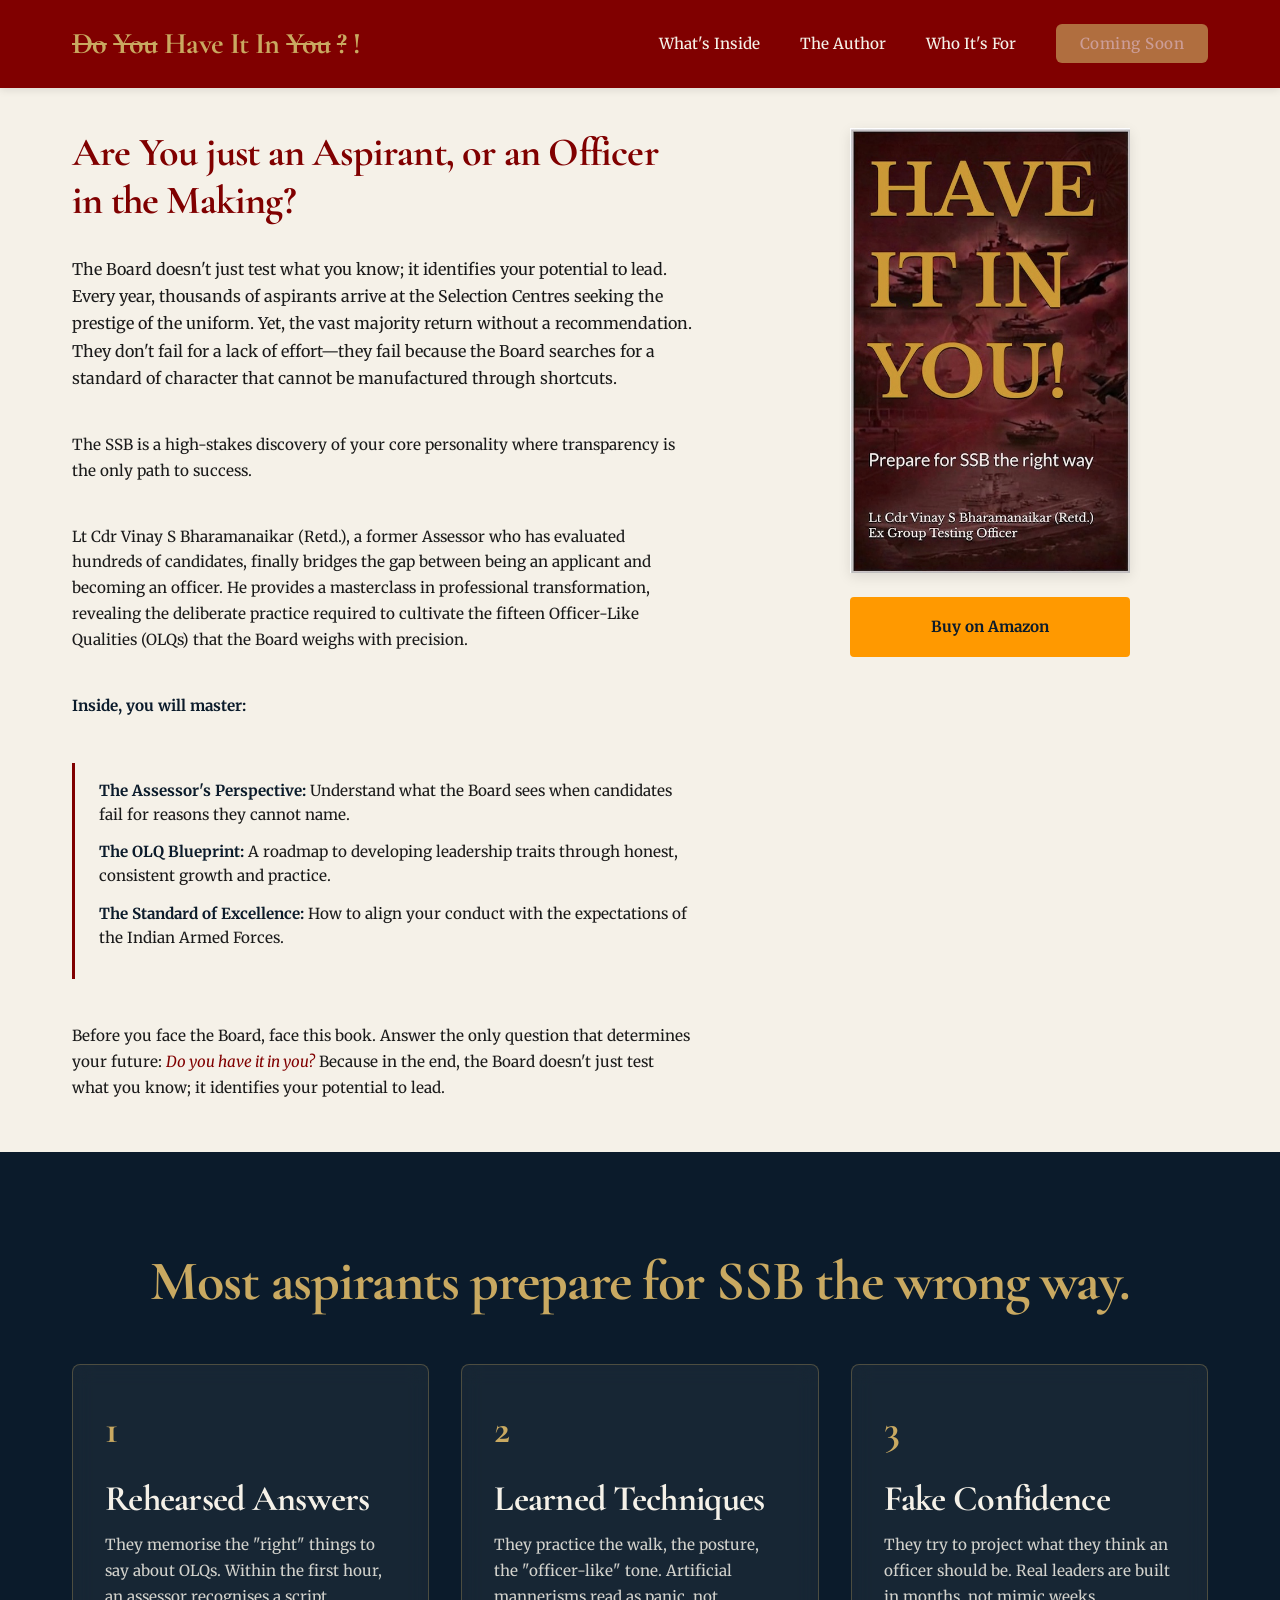
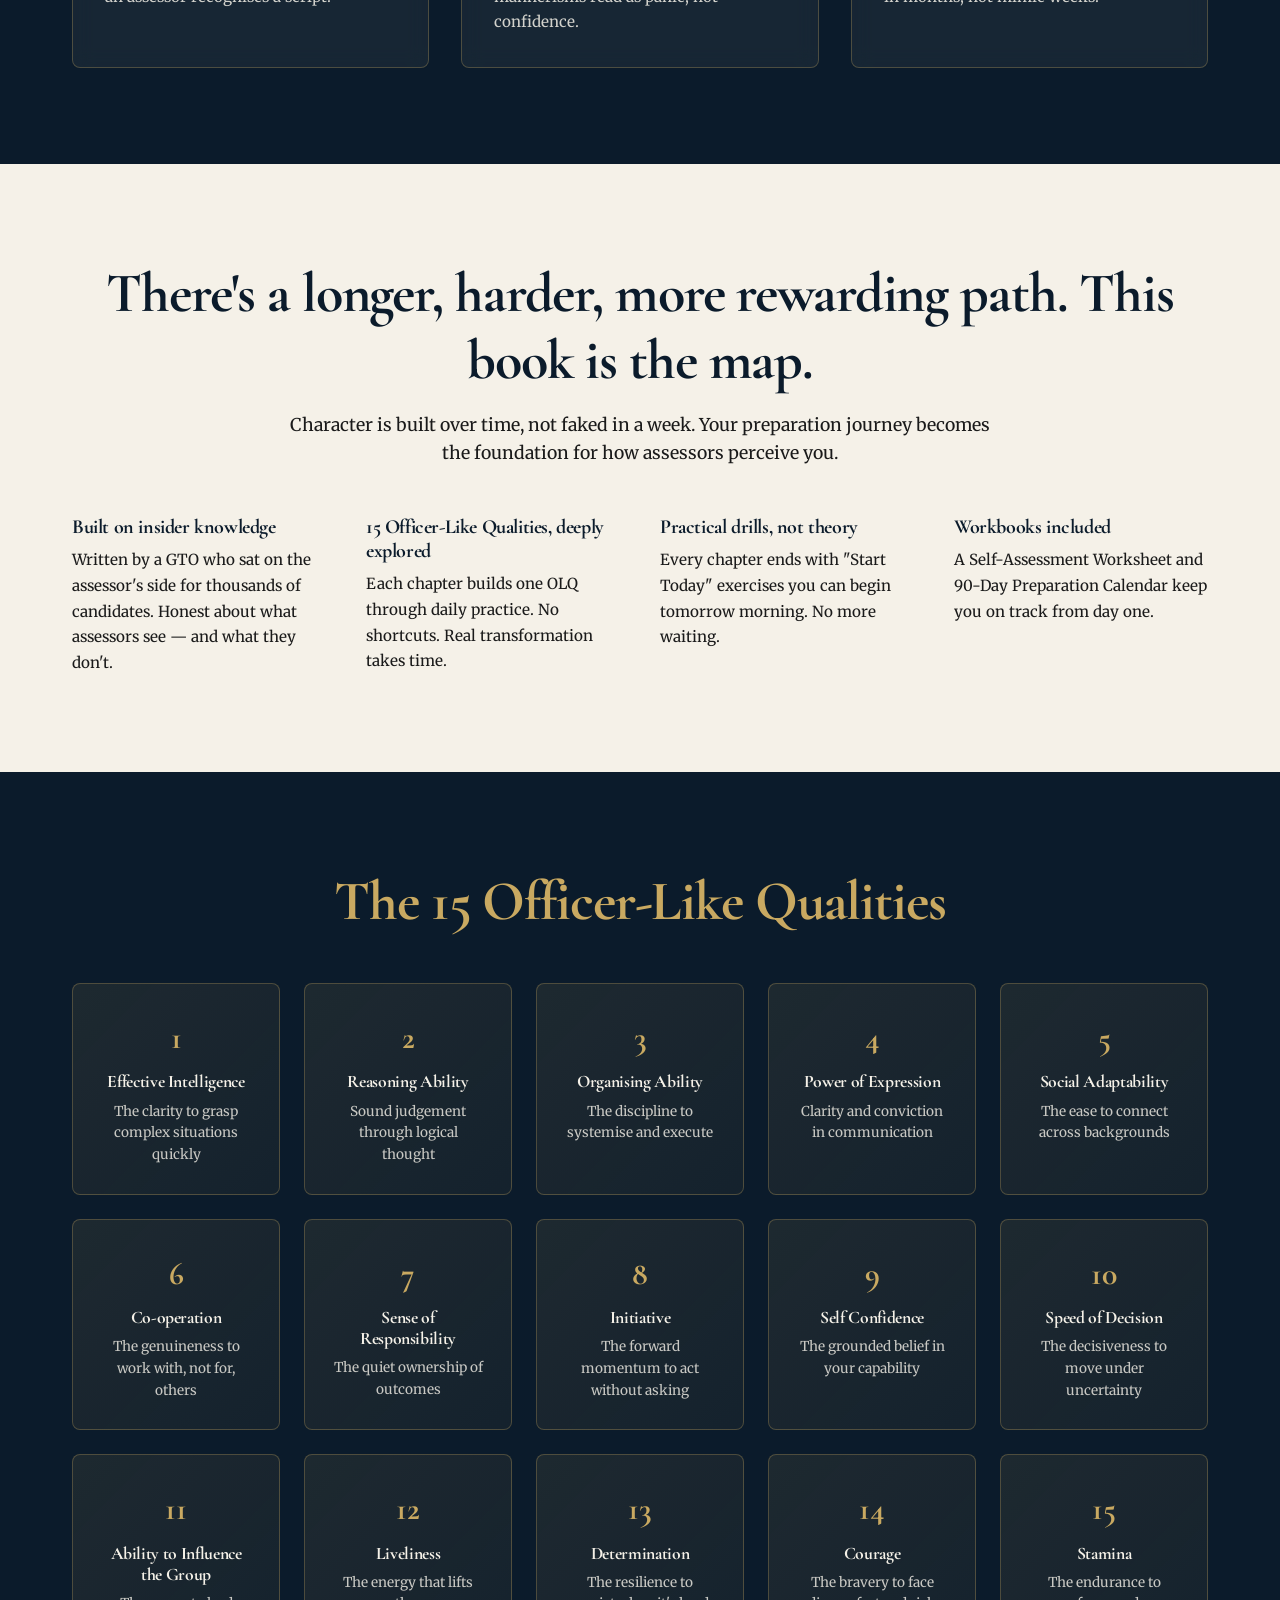
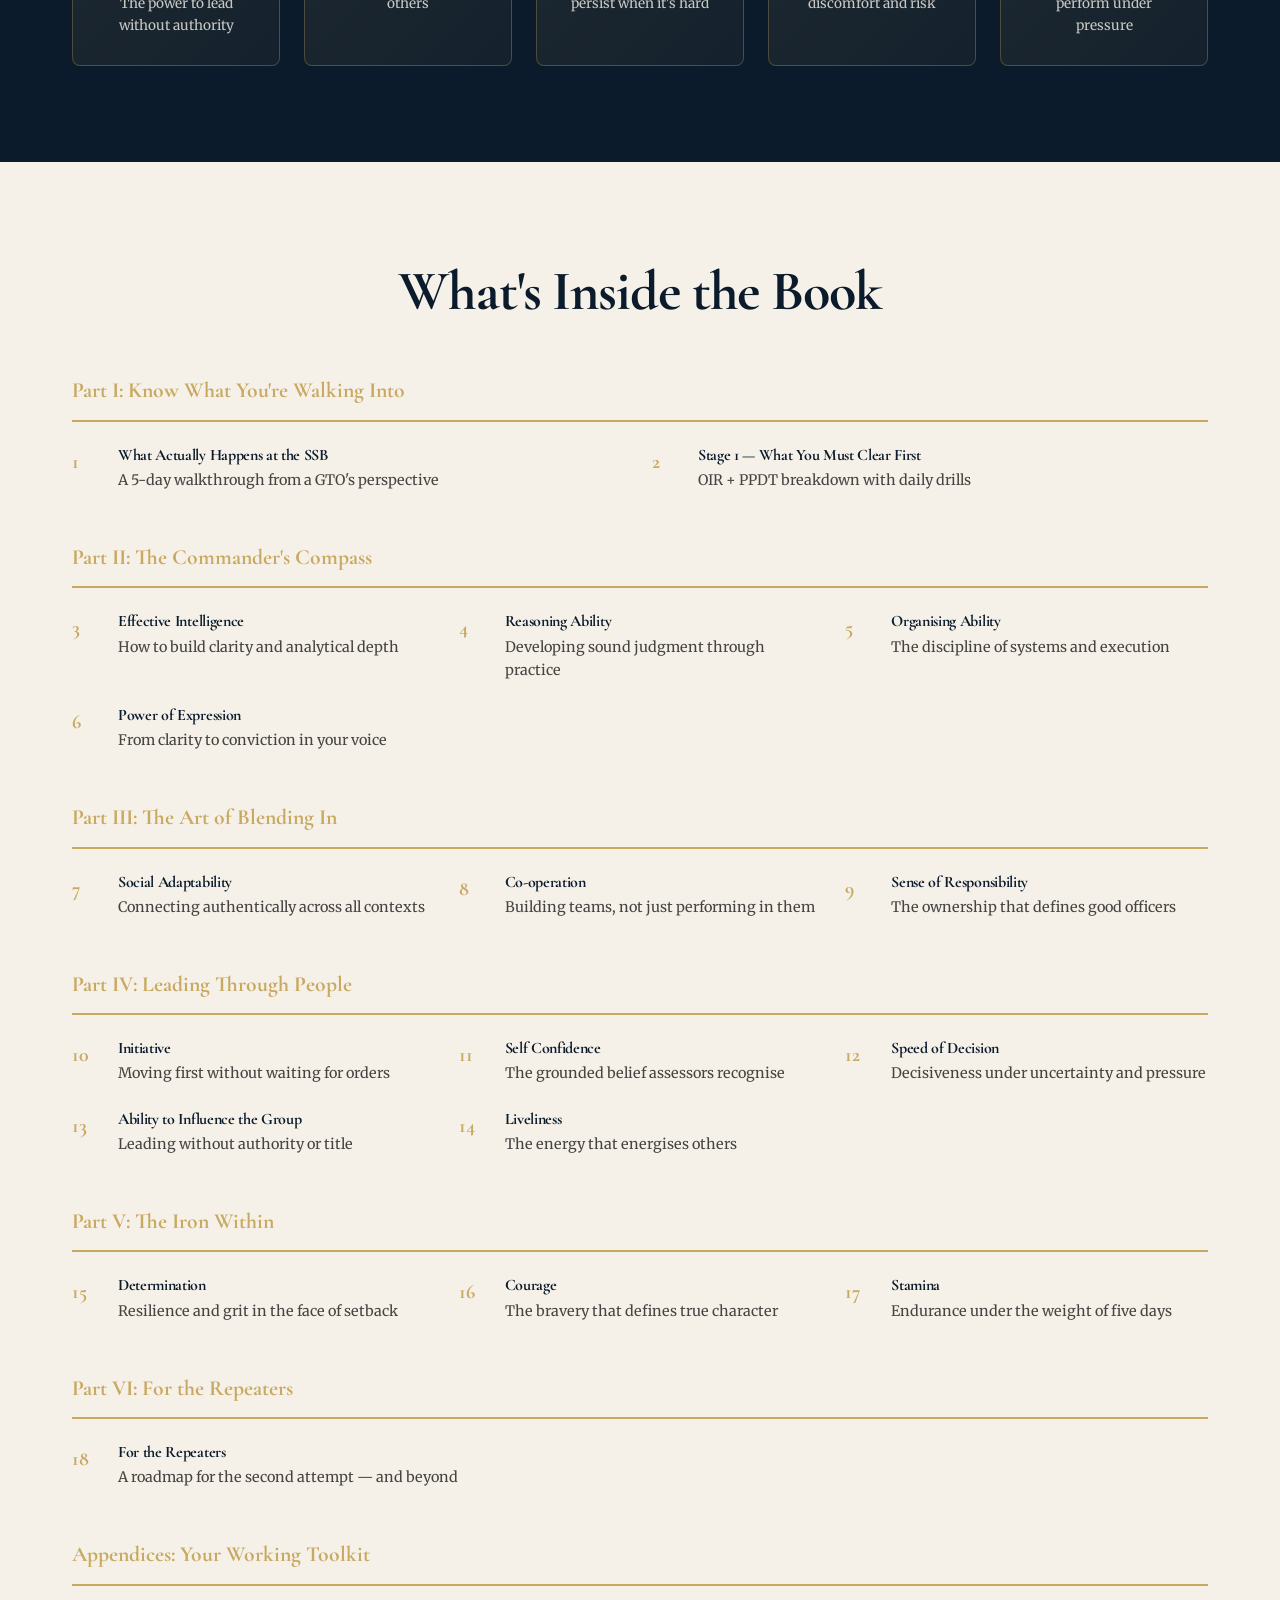
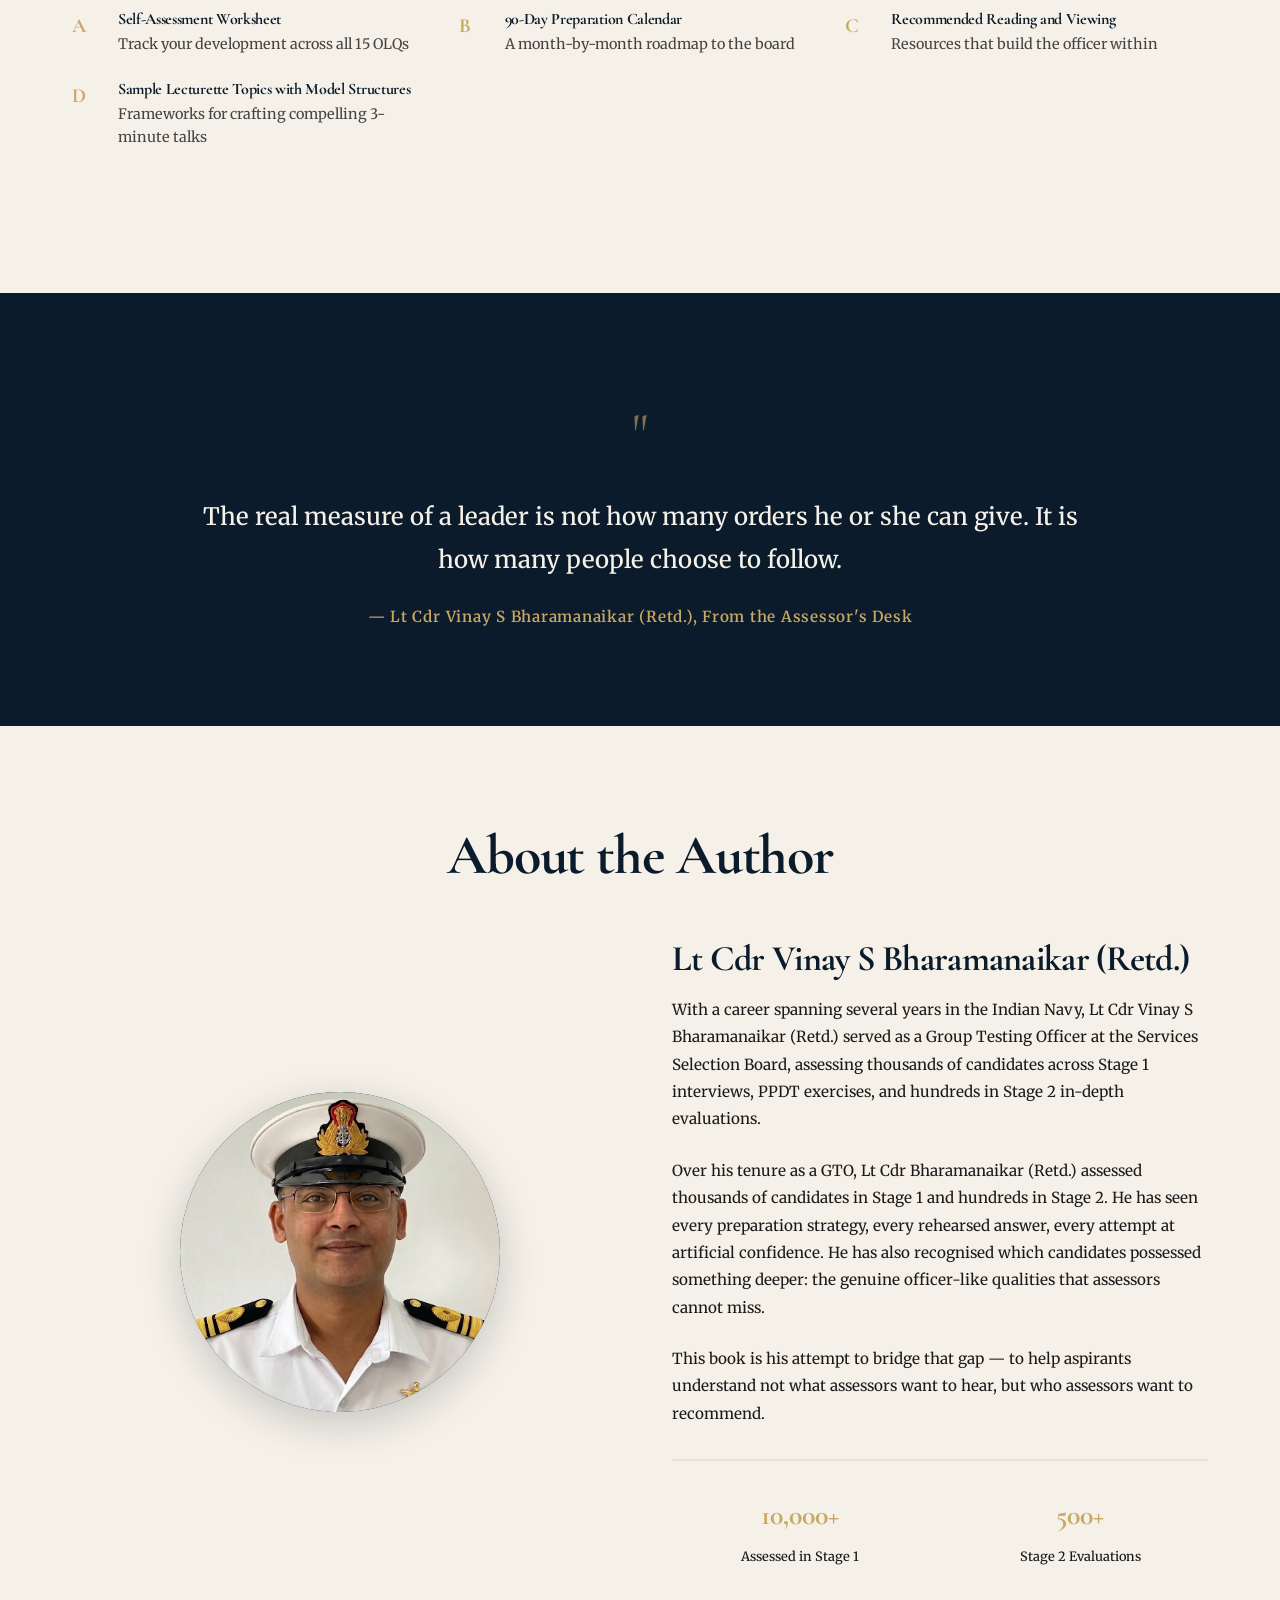
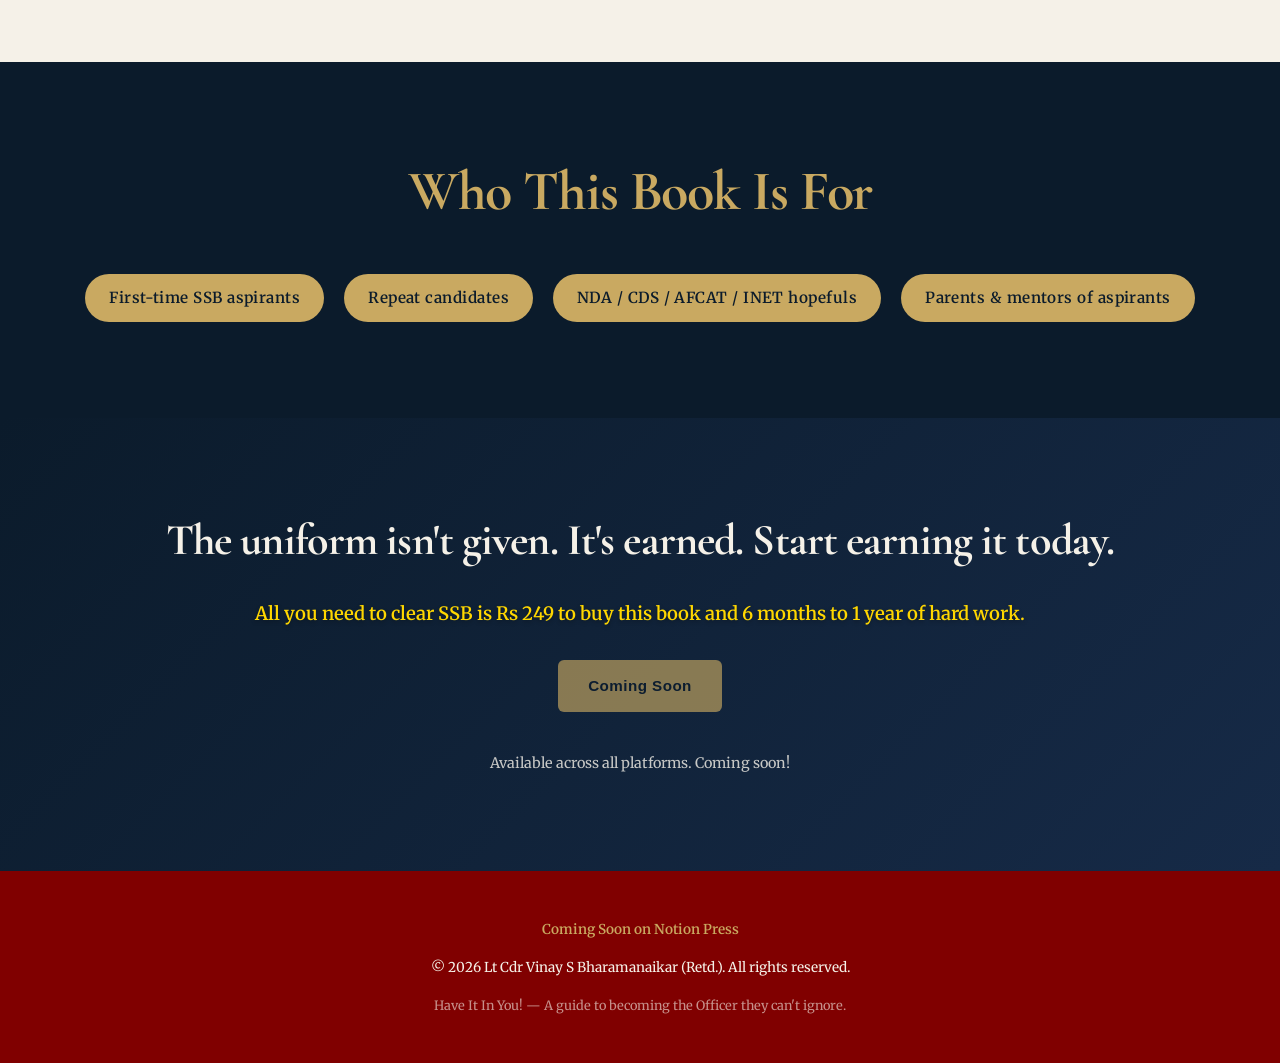
==== index.html @ f809709a "Update: Merriweather serif font, nav header with strikethrough styling, 'Coming Soon' for Notion Pre" ====
<!DOCTYPE html>
<html lang="en">
<head>
    <!-- Google tag (gtag.js) -->
<script async src="https://www.googletagmanager.com/gtag/js?id=AW-18185541641"></script>
<script>
  window.dataLayer = window.dataLayer || [];
  function gtag(){dataLayer.push(arguments);}
  gtag('js', new Date());

  gtag('config', 'AW-18185541641');
</script>
    <meta charset="UTF-8">
    <meta name="viewport" content="width=device-width, initial-scale=1.0">
    <title>Have It In You! — Prepare for SSB the Right Way | Lt Cdr Vinay S Bharamanaikar</title>
    <meta name="description" content="The only guide to SSB preparation that works: build the 15 Officer-Like Qualities in your daily life. Written by a former Group Testing Officer who assessed 10,000+ candidates.">
    
    <link href="https://fonts.googleapis.com/css2?family=Merriweather:wght@400;700&family=Cormorant+Garamond:wght@600;700&display=swap" rel="stylesheet">
    
    <style>
        * {
            margin: 0;
            padding: 0;
            box-sizing: border-box;
        }

        html {
            scroll-behavior: smooth;
        }

        body {
            font-family: 'Merriweather', serif;
            color: #1A1A1A;
            background-color: #F5F1E8;
            line-height: 1.6;
        }

        /* ===== TYPOGRAPHY ===== */
        h1, h2, h3, h4, h5, h6 {
            font-family: 'Cormorant Garamond', serif;
            font-weight: 700;
            line-height: 1.2;
            letter-spacing: -0.02em;
        }

        h1 {
            font-size: clamp(2.5rem, 8vw, 4.5rem);
        }

        h2 {
            font-size: clamp(2rem, 5vw, 3.5rem);
        }

        h3 {
            font-size: clamp(1.5rem, 4vw, 2.25rem);
        }

        .eyebrow {
            font-size: 0.875rem;
            font-weight: 600;
            letter-spacing: 0.15em;
            text-transform: uppercase;
            color: #C9A961;
            margin-bottom: 1rem;
        }

        .small-caps {
            font-size: 0.75rem;
            font-weight: 600;
            letter-spacing: 0.2em;
            text-transform: uppercase;
        }

        /* ===== LAYOUT ===== */
        .container {
            max-width: 1200px;
            margin: 0 auto;
            padding: 0 2rem;
        }

        section {
            padding: 96px 0;
        }

        @media (max-width: 768px) {
            section {
                padding: 64px 0;
            }
        }

        @media (max-width: 480px) {
            section {
                padding: 48px 0;
            }
        }

        /* ===== NAV ===== */
        nav {
            position: sticky;
            top: 0;
            background-color: #800000;
            color: #F5F1E8;
            padding: 1.25rem 0;
            z-index: 1000;
            box-shadow: 0 2px 8px rgba(0, 0, 0, 0.1);
        }

        .nav-container {
            max-width: 1200px;
            margin: 0 auto;
            padding: 0 2rem;
            display: flex;
            justify-content: space-between;
            align-items: center;
        }

        .nav-brand {
            font-family: 'Cormorant Garamond', serif;
            font-size: 1.875rem;
            font-weight: 700;
            color: #C9A961;
            letter-spacing: -0.02em;
        }

        .strikethrough {
            text-decoration: line-through;
            text-decoration-thickness: 2px;
            text-underline-offset: 4px;
        }

        .nav-links {
            display: flex;
            gap: 2.5rem;
            list-style: none;
        }

        .nav-links a {
            color: #F5F1E8;
            text-decoration: none;
            font-size: 0.95rem;
            font-weight: 500;
            transition: color 0.3s ease;
        }

        .nav-links a:hover {
            color: #C9A961;
        }

        .nav-cta {
            background-color: #C9A961;
            color: #0B1B2B;
            padding: 0.625rem 1.5rem;
            border-radius: 6px;
            text-decoration: none;
            font-weight: 600;
            font-size: 0.9rem;
            letter-spacing: 0.03em;
            transition: all 0.3s ease;
            white-space: nowrap;
        }

        .nav-cta:hover {
            box-shadow: 0 8px 16px rgba(201, 169, 97, 0.3);
            transform: translateY(-2px);
        }

        .nav-cta-disabled {
            opacity: 0.65;
            cursor: not-allowed;
            pointer-events: none;
        }

        .nav-cta-disabled:hover {
            box-shadow: none;
            transform: none;
        }

        .hamburger {
            display: none;
            flex-direction: column;
            cursor: pointer;
            gap: 0.375rem;
        }

        .hamburger span {
            width: 24px;
            height: 2px;
            background-color: #F5F1E8;
            transition: all 0.3s ease;
        }

        @media (max-width: 768px) {
            .nav-links {
                display: none;
                position: absolute;
                top: 100%;
                left: 0;
                right: 0;
                flex-direction: column;
                background-color: #0B1B2B;
                padding: 1.5rem 2rem;
                gap: 1rem;
            }

            .nav-links.active {
                display: flex;
            }

            .hamburger {
                display: flex;
            }

            .hamburger.active span:nth-child(1) {
                transform: rotate(45deg) translate(8px, 8px);
            }

            .hamburger.active span:nth-child(2) {
                opacity: 0;
            }

            .hamburger.active span:nth-child(3) {
                transform: rotate(-45deg) translate(7px, -7px);
            }
        }

        /* ===== HERO SECTION ===== */
        #hero {
            background-color: #F5F1E8;
            min-height: 100vh;
            display: flex;
            align-items: center;
            padding: 40px 0;
        }

        .hero-container {
            display: grid;
            grid-template-columns: 1.2fr 0.8fr;
            gap: 3rem;
            align-items: flex-start;
        }

        .hero-content {
            display: flex;
            flex-direction: column;
            gap: 1rem;
            padding-right: 2rem;
        }

        .hero-content h1 {
            color: #800000;
            font-size: clamp(2rem, 4vw, 2.5rem);
            margin: 0;
            line-height: 1.2;
        }

        .hero-content p {
            color: #1A1A1A;
            font-size: 0.95rem;
            line-height: 1.7;
            margin: 0.75rem 0;
        }

        .hero-content p:first-of-type {
            font-size: 1rem;
            margin-top: 1rem;
        }

        .hero-content strong {
            color: #0B1B2B;
            font-weight: 700;
        }

        .hero-content em {
            color: #800000;
            font-style: italic;
        }

        .hero-list {
            list-style: none;
            padding: 1rem 0;
            margin: 1rem 0;
            border-left: 3px solid #800000;
            padding-left: 1.5rem;
        }

        .hero-list li {
            margin-bottom: 0.8rem;
            font-size: 0.95rem;
            line-height: 1.6;
            color: #1A1A1A;
        }

        .book-cover-sidebar {
            display: flex;
            flex-direction: column;
            align-items: center;
            gap: 1.5rem;
            position: sticky;
            top: 100px;
        }

        .book-mockup {
            width: 100%;
            display: flex;
            justify-content: center;
            align-items: center;
        }

        .book-cover-image {
            width: 100%;
            max-width: 280px;
            height: auto;
            display: block;
            box-shadow: 0 4px 12px rgba(0, 0, 0, 0.1);
        }

        .book-cta-button {
            display: inline-block;
            width: 100%;
            max-width: 280px;
            padding: 1rem;
            background-color: #FF9900;
            color: #0B1B2B;
            text-decoration: none;
            font-weight: 700;
            font-size: 0.95rem;
            text-align: center;
            border-radius: 4px;
            transition: all 0.3s ease;
            border: 2px solid #FF9900;
        }

        .book-cta-button:hover {
            background-color: #F39C12;
            border-color: #F39C12;
            box-shadow: 0 6px 16px rgba(255, 153, 0, 0.3);
            transform: translateY(-2px);
        }

        .cta-group {
            display: flex;
            gap: 1rem;
            margin-bottom: 2rem;
        }

        .btn {
            padding: 0.75rem 1.75rem;
            border-radius: 6px;
            text-decoration: none;
            font-weight: 600;
            font-size: 0.95rem;
            letter-spacing: 0.03em;
            transition: all 0.3s ease;
            border: 2px solid transparent;
            display: inline-block;
            cursor: pointer;
            font-family: 'Inter', sans-serif;
        }

        .btn-primary {
            background-color: #C9A961;
            color: #0B1B2B;
        }

        .btn-primary:hover {
            box-shadow: 0 12px 24px rgba(201, 169, 97, 0.35);
            transform: translateY(-3px);
        }

        .btn-secondary {
            border: 2px solid #0B1B2B;
            color: #0B1B2B;
            background-color: transparent;
        }

        .btn-secondary:hover {
            background-color: #0B1B2B;
            color: #F5F1E8;
        }

        .btn-disabled {
            opacity: 0.65;
            cursor: not-allowed;
            pointer-events: none;
        }

        .btn-disabled:hover {
            box-shadow: none;
            transform: none;
        }

        .trust-line {
            font-size: 0.85rem;
            color: #1A1A1A;
            margin-top: 1.5rem;
            font-weight: 500;
        }

        @media (max-width: 1024px) {
            .hero-container {
                grid-template-columns: 1fr;
                gap: 2rem;
            }

            .hero-content {
                padding-right: 0;
            }

            .book-cover-sidebar {
                position: static;
                max-width: 300px;
                margin: 0 auto;
            }

            .book-cover-image {
                max-width: 250px;
            }
        }

        @media (max-width: 768px) {
            #hero {
                min-height: auto;
                padding: 2rem 0;
            }

            .hero-container {
                grid-template-columns: 1fr;
                gap: 1.5rem;
            }

            .hero-content h1 {
                font-size: 1.75rem;
            }

            .hero-content p {
                font-size: 0.9rem;
            }

            .book-cover-sidebar {
                position: static;
                max-width: 100%;
            }

            .book-cover-image {
                max-width: 200px;
            }

            .book-cta-button {
                max-width: 100%;
            }
        }

        @media (max-width: 480px) {
            .hero-content h1 {
                font-size: 1.4rem;
            }

            .hero-content p {
                font-size: 0.85rem;
            }

            .hero-list {
                padding-left: 1rem;
            }

            .hero-list li {
                font-size: 0.85rem;
            }

            .book-cover-image {
                max-width: 150px;
            }
        }

        /* ===== FADE IN ANIMATION ===== */
        .fade-in {
            opacity: 0;
            transform: translateY(30px);
            transition: opacity 0.6s ease, transform 0.6s ease;
        }

        .fade-in.visible {
            opacity: 1;
            transform: translateY(0);
        }

        /* ===== PROBLEM SECTION ===== */
        #problem {
            background-color: #0B1B2B;
            color: #F5F1E8;
        }

        #problem h2 {
            color: #C9A961;
            margin-bottom: 3rem;
            text-align: center;
        }

        .problem-cards {
            display: grid;
            grid-template-columns: repeat(auto-fit, minmax(280px, 1fr));
            gap: 2rem;
        }

        .problem-card {
            background-color: rgba(255, 241, 232, 0.05);
            border: 1px solid rgba(201, 169, 97, 0.3);
            padding: 2rem;
            border-radius: 8px;
            backdrop-filter: blur(10px);
        }

        .problem-icon {
            font-size: 2.5rem;
            font-weight: 700;
            color: #C9A961;
            margin-bottom: 1rem;
            font-family: 'Cormorant Garamond', serif;
        }

        .problem-card h3 {
            color: #F5F1E8;
            margin-bottom: 0.75rem;
        }

        .problem-card p {
            font-size: 0.95rem;
            line-height: 1.7;
            color: rgba(245, 241, 232, 0.85);
        }

        /* ===== PROMISE SECTION ===== */
        #promise {
            background-color: #F5F1E8;
        }

        #promise h2 {
            color: #0B1B2B;
            margin-bottom: 1rem;
            text-align: center;
        }

        .promise-intro {
            text-align: center;
            font-size: 1.1rem;
            color: #1A1A1A;
            margin-bottom: 3rem;
            max-width: 700px;
            margin-left: auto;
            margin-right: auto;
        }

        .promise-items {
            display: grid;
            grid-template-columns: repeat(auto-fit, minmax(250px, 1fr));
            gap: 2.5rem;
        }

        .promise-item h3 {
            color: #0B1B2B;
            margin-bottom: 0.5rem;
            font-size: 1.25rem;
        }

        .promise-item p {
            color: #1A1A1A;
            font-size: 0.95rem;
            line-height: 1.7;
        }

        /* ===== OLQ GRID ===== */
        #olq {
            background-color: #0B1B2B;
            color: #F5F1E8;
        }

        #olq h2 {
            color: #C9A961;
            margin-bottom: 3rem;
            text-align: center;
        }

        .olq-grid {
            display: grid;
            grid-template-columns: repeat(auto-fit, minmax(200px, 1fr));
            gap: 1.5rem;
        }

        @media (min-width: 1200px) {
            .olq-grid {
                grid-template-columns: repeat(5, 1fr);
            }
        }

        @media (min-width: 768px) and (max-width: 1199px) {
            .olq-grid {
                grid-template-columns: repeat(3, 1fr);
            }
        }

        @media (max-width: 767px) {
            .olq-grid {
                grid-template-columns: repeat(2, 1fr);
            }
        }

        .olq-card {
            background: linear-gradient(135deg, rgba(201, 169, 97, 0.1) 0%, rgba(201, 169, 97, 0.05) 100%);
            border: 1px solid rgba(201, 169, 97, 0.3);
            padding: 1.75rem;
            border-radius: 8px;
            text-align: center;
            transition: all 0.3s ease;
            cursor: pointer;
        }

        .olq-card:hover {
            transform: translateY(-6px);
            border-color: #C9A961;
            box-shadow: 0 12px 24px rgba(201, 169, 97, 0.15);
        }

        .olq-number {
            font-family: 'Cormorant Garamond', serif;
            font-size: 2rem;
            font-weight: 700;
            color: #C9A961;
            margin-bottom: 0.5rem;
        }

        .olq-card h4 {
            font-family: 'Cormorant Garamond', serif;
            font-size: 1.1rem;
            color: #F5F1E8;
            margin-bottom: 0.5rem;
            font-weight: 700;
        }

        .olq-card p {
            font-size: 0.85rem;
            line-height: 1.6;
            color: rgba(245, 241, 232, 0.8);
        }

        /* ===== WHAT'S INSIDE ===== */
        #inside {
            background-color: #F5F1E8;
        }

        #inside h2 {
            color: #0B1B2B;
            margin-bottom: 3rem;
            text-align: center;
        }

        .toc-part {
            margin-bottom: 3rem;
        }

        .toc-part-title {
            font-family: 'Cormorant Garamond', serif;
            font-size: 1.35rem;
            color: #C9A961;
            font-weight: 700;
            margin-bottom: 1.5rem;
            padding-bottom: 0.75rem;
            border-bottom: 2px solid #C9A961;
        }

        .toc-grid {
            display: grid;
            grid-template-columns: repeat(auto-fit, minmax(300px, 1fr));
            gap: 1.5rem;
        }

        .toc-item {
            display: flex;
            gap: 1rem;
        }

        .toc-number {
            font-family: 'Cormorant Garamond', serif;
            font-size: 1.25rem;
            color: #C9A961;
            font-weight: 700;
            flex-shrink: 0;
            min-width: 30px;
        }

        .toc-content h4 {
            color: #0B1B2B;
            margin-bottom: 0.25rem;
            font-size: 1rem;
        }

        .toc-content p {
            font-size: 0.9rem;
            color: #1A1A1A;
            opacity: 0.8;
        }

        /* ===== PULL QUOTE ===== */
        #quote {
            background-color: #0B1B2B;
            color: #F5F1E8;
            position: relative;
        }

        .quote-wrapper {
            max-width: 900px;
            margin: 0 auto;
            text-align: center;
        }

        .quote-mark {
            font-size: 3.5rem;
            color: #C9A961;
            opacity: 0.6;
            margin-bottom: 1rem;
            font-family: 'Cormorant Garamond', serif;
        }

        .quote-text {
            font-size: 1.5rem;
            line-height: 1.8;
            color: #F5F1E8;
            margin-bottom: 1.5rem;
            font-weight: 500;
        }

        .quote-attribution {
            font-size: 0.95rem;
            color: #C9A961;
            font-weight: 600;
            letter-spacing: 0.05em;
        }

        /* ===== AUTHOR SECTION ===== */
        #author {
            background-color: #F5F1E8;
        }

        #author h2 {
            color: #0B1B2B;
            margin-bottom: 3rem;
            text-align: center;
        }

        .author-container {
            display: grid;
            grid-template-columns: 1fr 1fr;
            gap: 4rem;
            align-items: center;
        }

        .author-image-placeholder {
            width: 320px;
            height: 320px;
            border-radius: 50%;
            background: linear-gradient(135deg, #0B1B2B 0%, #162a47 100%);
            display: flex;
            align-items: center;
            justify-content: center;
            margin: 0 auto;
            position: relative;
            box-shadow: 0 12px 40px rgba(11, 27, 43, 0.2);
            overflow: hidden;
        }

        .author-image-placeholder img {
            width: 100%;
            height: 100%;
            object-fit: cover;
            object-position: center top;
        }

        .author-content h3 {
            color: #0B1B2B;
            margin-bottom: 1rem;
        }

        .author-content p {
            font-size: 0.95rem;
            color: #1A1A1A;
            margin-bottom: 1.5rem;
            line-height: 1.8;
        }

        .author-stats {
            display: grid;
            grid-template-columns: repeat(2, 1fr);
            gap: 1.5rem;
            margin-top: 2rem;
            padding-top: 2rem;
            border-top: 2px solid rgba(201, 169, 97, 0.2);
        }

        .stat {
            text-align: center;
        }

        .stat-number {
            font-family: 'Cormorant Garamond', serif;
            font-size: 1.75rem;
            color: #C9A961;
            font-weight: 700;
        }

        .stat-label {
            font-size: 0.8rem;
            color: #1A1A1A;
            margin-top: 0.5rem;
            font-weight: 500;
        }

        @media (max-width: 1024px) {
            .author-container {
                grid-template-columns: 1fr;
                gap: 2rem;
            }

            .author-image-placeholder {
                width: 240px;
                height: 240px;
            }
        }

        /* ===== WHO'S IT FOR ===== */
        #audience {
            background-color: #0B1B2B;
            color: #F5F1E8;
        }

        #audience h2 {
            color: #C9A961;
            margin-bottom: 3rem;
            text-align: center;
        }

        .audience-chips {
            display: flex;
            flex-wrap: wrap;
            gap: 1.25rem;
            justify-content: center;
        }

        .chip {
            background-color: #C9A961;
            color: #0B1B2B;
            padding: 0.75rem 1.5rem;
            border-radius: 50px;
            font-weight: 600;
            font-size: 0.95rem;
            letter-spacing: 0.03em;
        }

        /* ===== FINAL CTA ===== */
        #final-cta {
            background: linear-gradient(135deg, #0B1B2B 0%, #162a47 100%);
            color: #F5F1E8;
            text-align: center;
            padding: 6rem 2rem;
        }

        #final-cta h2 {
            color: #F5F1E8;
            margin-bottom: 2rem;
            font-size: clamp(1.75rem, 5vw, 2.75rem);
        }

        .price-promise {
            color: #FFD700;
            font-size: 1.15rem;
            font-weight: 600;
            margin-bottom: 2rem;
            line-height: 1.6;
            text-shadow: 0 2px 4px rgba(0, 0, 0, 0.3);
        }

        .final-cta-button {
            display: inline-block;
            margin-bottom: 1.5rem;
        }

        .cta-subtext {
            font-size: 0.9rem;
            color: rgba(245, 241, 232, 0.8);
            margin-top: 1rem;
        }

        /* ===== FOOTER ===== */
        footer {
            background-color: #800000;
            color: #F5F1E8;
            padding: 3rem 2rem;
            text-align: center;
            font-size: 0.85rem;
        }

        footer a {
            color: #C9A961;
            text-decoration: none;
            font-weight: 600;
        }

        footer a:hover {
            text-decoration: underline;
        }

        .footer-links {
            margin-bottom: 1rem;
        }

        .footer-links a {
            margin: 0 1.5rem;
        }

        .footer-credit {
            margin-top: 1rem;
            opacity: 0.6;
            font-size: 0.8rem;
        }

        /* ===== UTILITY ===== */
        .accent {
            color: #C9A961;
        }
    </style>
</head>
<body>
    <!-- STICKY NAV -->
    <nav>
        <div class="nav-container">
            <div class="nav-brand"><span class="strikethrough">Do</span> <span class="strikethrough">You</span> Have It In <span class="strikethrough">You</span> <span class="strikethrough">?</span> !</div>
            <ul class="nav-links">
                <li><a href="#inside">What's Inside</a></li>
                <li><a href="#author">The Author</a></li>
                <li><a href="#audience">Who It's For</a></li>
                <li><a href="#" class="nav-cta nav-cta-disabled" onclick="return false;">Coming Soon</a></li>
            </ul>
            <div class="hamburger">
                <span></span>
                <span></span>
                <span></span>
            </div>
        </div>
    </nav>

    <!-- HERO SECTION -->
    <section id="hero">
        <div class="container">
            <div class="hero-container">
                <div class="hero-content fade-in">
                    <h1>Are You just an Aspirant, or an Officer in the Making?</h1>
                    <p>The Board doesn't just test what you know; it identifies your potential to lead. Every year, thousands of aspirants arrive at the Selection Centres seeking the prestige of the uniform. Yet, the vast majority return without a recommendation. They don't fail for a lack of effort—they fail because the Board searches for a standard of character that cannot be manufactured through shortcuts.</p>
                    
                    <p>The SSB is a high-stakes discovery of your core personality where transparency is the only path to success.</p>
                    
                    <p>Lt Cdr Vinay S Bharamanaikar (Retd.), a former Assessor who has evaluated hundreds of candidates, finally bridges the gap between being an applicant and becoming an officer. He provides a masterclass in professional transformation, revealing the deliberate practice required to cultivate the fifteen Officer-Like Qualities (OLQs) that the Board weighs with precision.</p>
                    
                    <p><strong>Inside, you will master:</strong></p>
                    <ul class="hero-list">
                        <li><strong>The Assessor's Perspective:</strong> Understand what the Board sees when candidates fail for reasons they cannot name.</li>
                        <li><strong>The OLQ Blueprint:</strong> A roadmap to developing leadership traits through honest, consistent growth and practice.</li>
                        <li><strong>The Standard of Excellence:</strong> How to align your conduct with the expectations of the Indian Armed Forces.</li>
                    </ul>
                    
                    <p>Before you face the Board, face this book. Answer the only question that determines your future: <em>Do you have it in you?</em> Because in the end, the Board doesn't just test what you know; it identifies your potential to lead.</p>
                </div>
                <div class="book-cover-sidebar fade-in">
                    <div class="book-mockup">
                        <img src="bookcover.jpg" alt="Have It In You! Book Cover" class="book-cover-image">
                    </div>
                    <a href="https://www.amazon.in/HAVE-YOU-Prepare-SSB-right-ebook/dp/B0GX3CPTQN" class="book-cta-button" target="_blank">Buy on Amazon</a>
                </div>
            </div>
        </div>
    </section>

    <!-- PROBLEM SECTION -->
    <section id="problem">
        <div class="container">
            <h2>Most aspirants prepare for SSB the wrong way.</h2>
            <div class="problem-cards fade-in">
                <div class="problem-card">
                    <div class="problem-icon">1</div>
                    <h3>Rehearsed Answers</h3>
                    <p>They memorise the "right" things to say about OLQs. Within the first hour, an assessor recognises a script.</p>
                </div>
                <div class="problem-card">
                    <div class="problem-icon">2</div>
                    <h3>Learned Techniques</h3>
                    <p>They practice the walk, the posture, the "officer-like" tone. Artificial mannerisms read as panic, not confidence.</p>
                </div>
                <div class="problem-card">
                    <div class="problem-icon">3</div>
                    <h3>Fake Confidence</h3>
                    <p>They try to project what they think an officer should be. Real leaders are built in months, not mimic weeks.</p>
                </div>
            </div>
        </div>
    </section>

    <!-- PROMISE SECTION -->
    <section id="promise">
        <div class="container fade-in">
            <h2>There's a longer, harder, more rewarding path. This book is the map.</h2>
            <p class="promise-intro">Character is built over time, not faked in a week. Your preparation journey becomes the foundation for how assessors perceive you.</p>
            <div class="promise-items">
                <div class="promise-item">
                    <h3>Built on insider knowledge</h3>
                    <p>Written by a GTO who sat on the assessor's side for thousands of candidates. Honest about what assessors see — and what they don't.</p>
                </div>
                <div class="promise-item">
                    <h3>15 Officer-Like Qualities, deeply explored</h3>
                    <p>Each chapter builds one OLQ through daily practice. No shortcuts. Real transformation takes time.</p>
                </div>
                <div class="promise-item">
                    <h3>Practical drills, not theory</h3>
                    <p>Every chapter ends with "Start Today" exercises you can begin tomorrow morning. No more waiting.</p>
                </div>
                <div class="promise-item">
                    <h3>Workbooks included</h3>
                    <p>A Self-Assessment Worksheet and 90-Day Preparation Calendar keep you on track from day one.</p>
                </div>
            </div>
        </div>
    </section>

    <!-- OLQ GRID -->
    <section id="olq">
        <div class="container">
            <h2>The 15 Officer-Like Qualities</h2>
            <div class="olq-grid fade-in">
                <div class="olq-card">
                    <div class="olq-number">1</div>
                    <h4>Effective Intelligence</h4>
                    <p>The clarity to grasp complex situations quickly</p>
                </div>
                <div class="olq-card">
                    <div class="olq-number">2</div>
                    <h4>Reasoning Ability</h4>
                    <p>Sound judgement through logical thought</p>
                </div>
                <div class="olq-card">
                    <div class="olq-number">3</div>
                    <h4>Organising Ability</h4>
                    <p>The discipline to systemise and execute</p>
                </div>
                <div class="olq-card">
                    <div class="olq-number">4</div>
                    <h4>Power of Expression</h4>
                    <p>Clarity and conviction in communication</p>
                </div>
                <div class="olq-card">
                    <div class="olq-number">5</div>
                    <h4>Social Adaptability</h4>
                    <p>The ease to connect across backgrounds</p>
                </div>
                <div class="olq-card">
                    <div class="olq-number">6</div>
                    <h4>Co-operation</h4>
                    <p>The genuineness to work with, not for, others</p>
                </div>
                <div class="olq-card">
                    <div class="olq-number">7</div>
                    <h4>Sense of Responsibility</h4>
                    <p>The quiet ownership of outcomes</p>
                </div>
                <div class="olq-card">
                    <div class="olq-number">8</div>
                    <h4>Initiative</h4>
                    <p>The forward momentum to act without asking</p>
                </div>
                <div class="olq-card">
                    <div class="olq-number">9</div>
                    <h4>Self Confidence</h4>
                    <p>The grounded belief in your capability</p>
                </div>
                <div class="olq-card">
                    <div class="olq-number">10</div>
                    <h4>Speed of Decision</h4>
                    <p>The decisiveness to move under uncertainty</p>
                </div>
                <div class="olq-card">
                    <div class="olq-number">11</div>
                    <h4>Ability to Influence the Group</h4>
                    <p>The power to lead without authority</p>
                </div>
                <div class="olq-card">
                    <div class="olq-number">12</div>
                    <h4>Liveliness</h4>
                    <p>The energy that lifts others</p>
                </div>
                <div class="olq-card">
                    <div class="olq-number">13</div>
                    <h4>Determination</h4>
                    <p>The resilience to persist when it's hard</p>
                </div>
                <div class="olq-card">
                    <div class="olq-number">14</div>
                    <h4>Courage</h4>
                    <p>The bravery to face discomfort and risk</p>
                </div>
                <div class="olq-card">
                    <div class="olq-number">15</div>
                    <h4>Stamina</h4>
                    <p>The endurance to perform under pressure</p>
                </div>
            </div>
        </div>
    </section>

    <!-- WHAT'S INSIDE -->
    <section id="inside">
        <div class="container fade-in">
            <h2>What's Inside the Book</h2>
            
            <div class="toc-part">
                <div class="toc-part-title">Part I: Know What You're Walking Into</div>
                <div class="toc-grid">
                    <div class="toc-item">
                        <div class="toc-number">1</div>
                        <div class="toc-content">
                            <h4>What Actually Happens at the SSB</h4>
                            <p>A 5-day walkthrough from a GTO's perspective</p>
                        </div>
                    </div>
                    <div class="toc-item">
                        <div class="toc-number">2</div>
                        <div class="toc-content">
                            <h4>Stage 1 — What You Must Clear First</h4>
                            <p>OIR + PPDT breakdown with daily drills</p>
                        </div>
                    </div>
                </div>
            </div>

            <div class="toc-part">
                <div class="toc-part-title">Part II: The Commander's Compass</div>
                <div class="toc-grid">
                    <div class="toc-item">
                        <div class="toc-number">3</div>
                        <div class="toc-content">
                            <h4>Effective Intelligence</h4>
                            <p>How to build clarity and analytical depth</p>
                        </div>
                    </div>
                    <div class="toc-item">
                        <div class="toc-number">4</div>
                        <div class="toc-content">
                            <h4>Reasoning Ability</h4>
                            <p>Developing sound judgment through practice</p>
                        </div>
                    </div>
                    <div class="toc-item">
                        <div class="toc-number">5</div>
                        <div class="toc-content">
                            <h4>Organising Ability</h4>
                            <p>The discipline of systems and execution</p>
                        </div>
                    </div>
                    <div class="toc-item">
                        <div class="toc-number">6</div>
                        <div class="toc-content">
                            <h4>Power of Expression</h4>
                            <p>From clarity to conviction in your voice</p>
                        </div>
                    </div>
                </div>
            </div>

            <div class="toc-part">
                <div class="toc-part-title">Part III: The Art of Blending In</div>
                <div class="toc-grid">
                    <div class="toc-item">
                        <div class="toc-number">7</div>
                        <div class="toc-content">
                            <h4>Social Adaptability</h4>
                            <p>Connecting authentically across all contexts</p>
                        </div>
                    </div>
                    <div class="toc-item">
                        <div class="toc-number">8</div>
                        <div class="toc-content">
                            <h4>Co-operation</h4>
                            <p>Building teams, not just performing in them</p>
                        </div>
                    </div>
                    <div class="toc-item">
                        <div class="toc-number">9</div>
                        <div class="toc-content">
                            <h4>Sense of Responsibility</h4>
                            <p>The ownership that defines good officers</p>
                        </div>
                    </div>
                </div>
            </div>

            <div class="toc-part">
                <div class="toc-part-title">Part IV: Leading Through People</div>
                <div class="toc-grid">
                    <div class="toc-item">
                        <div class="toc-number">10</div>
                        <div class="toc-content">
                            <h4>Initiative</h4>
                            <p>Moving first without waiting for orders</p>
                        </div>
                    </div>
                    <div class="toc-item">
                        <div class="toc-number">11</div>
                        <div class="toc-content">
                            <h4>Self Confidence</h4>
                            <p>The grounded belief assessors recognise</p>
                        </div>
                    </div>
                    <div class="toc-item">
                        <div class="toc-number">12</div>
                        <div class="toc-content">
                            <h4>Speed of Decision</h4>
                            <p>Decisiveness under uncertainty and pressure</p>
                        </div>
                    </div>
                    <div class="toc-item">
                        <div class="toc-number">13</div>
                        <div class="toc-content">
                            <h4>Ability to Influence the Group</h4>
                            <p>Leading without authority or title</p>
                        </div>
                    </div>
                    <div class="toc-item">
                        <div class="toc-number">14</div>
                        <div class="toc-content">
                            <h4>Liveliness</h4>
                            <p>The energy that energises others</p>
                        </div>
                    </div>
                </div>
            </div>

            <div class="toc-part">
                <div class="toc-part-title">Part V: The Iron Within</div>
                <div class="toc-grid">
                    <div class="toc-item">
                        <div class="toc-number">15</div>
                        <div class="toc-content">
                            <h4>Determination</h4>
                            <p>Resilience and grit in the face of setback</p>
                        </div>
                    </div>
                    <div class="toc-item">
                        <div class="toc-number">16</div>
                        <div class="toc-content">
                            <h4>Courage</h4>
                            <p>The bravery that defines true character</p>
                        </div>
                    </div>
                    <div class="toc-item">
                        <div class="toc-number">17</div>
                        <div class="toc-content">
                            <h4>Stamina</h4>
                            <p>Endurance under the weight of five days</p>
                        </div>
                    </div>
                </div>
            </div>

            <div class="toc-part">
                <div class="toc-part-title">Part VI: For the Repeaters</div>
                <div class="toc-grid">
                    <div class="toc-item">
                        <div class="toc-number">18</div>
                        <div class="toc-content">
                            <h4>For the Repeaters</h4>
                            <p>A roadmap for the second attempt — and beyond</p>
                        </div>
                    </div>
                </div>
            </div>

            <div class="toc-part">
                <div class="toc-part-title">Appendices: Your Working Toolkit</div>
                <div class="toc-grid">
                    <div class="toc-item">
                        <div class="toc-number">A</div>
                        <div class="toc-content">
                            <h4>Self-Assessment Worksheet</h4>
                            <p>Track your development across all 15 OLQs</p>
                        </div>
                    </div>
                    <div class="toc-item">
                        <div class="toc-number">B</div>
                        <div class="toc-content">
                            <h4>90-Day Preparation Calendar</h4>
                            <p>A month-by-month roadmap to the board</p>
                        </div>
                    </div>
                    <div class="toc-item">
                        <div class="toc-number">C</div>
                        <div class="toc-content">
                            <h4>Recommended Reading and Viewing</h4>
                            <p>Resources that build the officer within</p>
                        </div>
                    </div>
                    <div class="toc-item">
                        <div class="toc-number">D</div>
                        <div class="toc-content">
                            <h4>Sample Lecturette Topics with Model Structures</h4>
                            <p>Frameworks for crafting compelling 3-minute talks</p>
                        </div>
                    </div>
                </div>
            </div>
        </div>
    </section>

    <!-- PULL QUOTE -->
    <section id="quote">
        <div class="container">
            <div class="quote-wrapper fade-in">
                <div class="quote-mark">"</div>
                <p class="quote-text">The real measure of a leader is not how many orders he or she can give. It is how many people choose to follow.</p>
                <p class="quote-attribution">— Lt Cdr Vinay S Bharamanaikar (Retd.), From the Assessor's Desk</p>
            </div>
        </div>
    </section>

    <!-- ABOUT THE AUTHOR -->
    <section id="author">
        <div class="container">
            <h2>About the Author</h2>
            <div class="author-container fade-in">
                <div class="author-image-placeholder">
                    <img src="author.jpg" alt="Lt Cdr Vinay S Bharamanaikar (Retd.)">
                </div>
                <div class="author-content">
                    <h3>Lt Cdr Vinay S Bharamanaikar (Retd.)</h3>
                    <p>With a career spanning several years in the Indian Navy, Lt Cdr Vinay S Bharamanaikar (Retd.) served as a Group Testing Officer at the Services Selection Board, assessing thousands of candidates across Stage 1 interviews, PPDT exercises, and hundreds in Stage 2 in-depth evaluations.</p>
                    <p>Over his tenure as a GTO, Lt Cdr Bharamanaikar (Retd.) assessed thousands of candidates in Stage 1 and hundreds in Stage 2. He has seen every preparation strategy, every rehearsed answer, every attempt at artificial confidence. He has also recognised which candidates possessed something deeper: the genuine officer-like qualities that assessors cannot miss.</p>
                    <p>This book is his attempt to bridge that gap — to help aspirants understand not what assessors want to hear, but who assessors want to recommend.</p>
                    <div class="author-stats">
                        <div class="stat">
                            <div class="stat-number">10,000+</div>
                            <div class="stat-label">Assessed in Stage 1</div>
                        </div>
                        <div class="stat">
                            <div class="stat-number">500+</div>
                            <div class="stat-label">Stage 2 Evaluations</div>
                        </div>
                    </div>
                </div>
            </div>
        </div>
    </section>

    <!-- WHO THIS BOOK IS FOR -->
    <section id="audience">
        <div class="container fade-in">
            <h2>Who This Book Is For</h2>
            <div class="audience-chips">
                <div class="chip">First-time SSB aspirants</div>
                <div class="chip">Repeat candidates</div>
                <div class="chip">NDA / CDS / AFCAT / INET hopefuls</div>
                <div class="chip">Parents & mentors of aspirants</div>
            </div>
        </div>
    </section>

    <!-- FINAL CTA BANNER -->
    <section id="final-cta">
        <div class="container fade-in">
            <h2>The uniform isn't given. It's earned. Start earning it today.</h2>
            <p class="price-promise">All you need to clear SSB is Rs 249 to buy this book and 6 months to 1 year of hard work.</p>
            <div class="final-cta-button">
                <a href="#" class="btn btn-primary btn-disabled" onclick="return false;">Coming Soon</a>
            </div>
            <p class="cta-subtext">Available across all platforms. Coming soon!</p>
        </div>
    </section>

    <!-- FOOTER -->
    <footer>
        <div class="footer-links">
            <a href="#">Coming Soon on Notion Press</a>
        </div>
        <p>&copy; 2026 Lt Cdr Vinay S Bharamanaikar (Retd.). All rights reserved.</p>
        <p class="footer-credit">Have It In You! — A guide to becoming the Officer they can't ignore.</p>
    </footer>

    <script>
        // Mobile hamburger menu
        const hamburger = document.querySelector('.hamburger');
        const navLinks = document.querySelector('.nav-links');

        hamburger.addEventListener('click', () => {
            hamburger.classList.toggle('active');
            navLinks.classList.toggle('active');
        });

        // Close menu when a link is clicked
        document.querySelectorAll('.nav-links a').forEach(link => {
            link.addEventListener('click', () => {
                hamburger.classList.remove('active');
                navLinks.classList.remove('active');
            });
        });

        // Intersection Observer for fade-in animations
        const observerOptions = {
            threshold: 0.1,
            rootMargin: '0px 0px -100px 0px'
        };

        const observer = new IntersectionObserver((entries) => {
            entries.forEach(entry => {
                if (entry.isIntersecting) {
                    entry.target.classList.add('visible');
                }
            });
        }, observerOptions);

        document.querySelectorAll('.fade-in').forEach(element => {
            observer.observe(element);
        });

        // Smooth scroll for anchor links
        document.querySelectorAll('a[href^="#"]').forEach(anchor => {
            anchor.addEventListener('click', function (e) {
                e.preventDefault();
                const target = document.querySelector(this.getAttribute('href'));
                if (target) {
                    target.scrollIntoView({
                        behavior: 'smooth',
                        block: 'start'
                    });
                }
            });
        });
    </script>
</body>
</html>
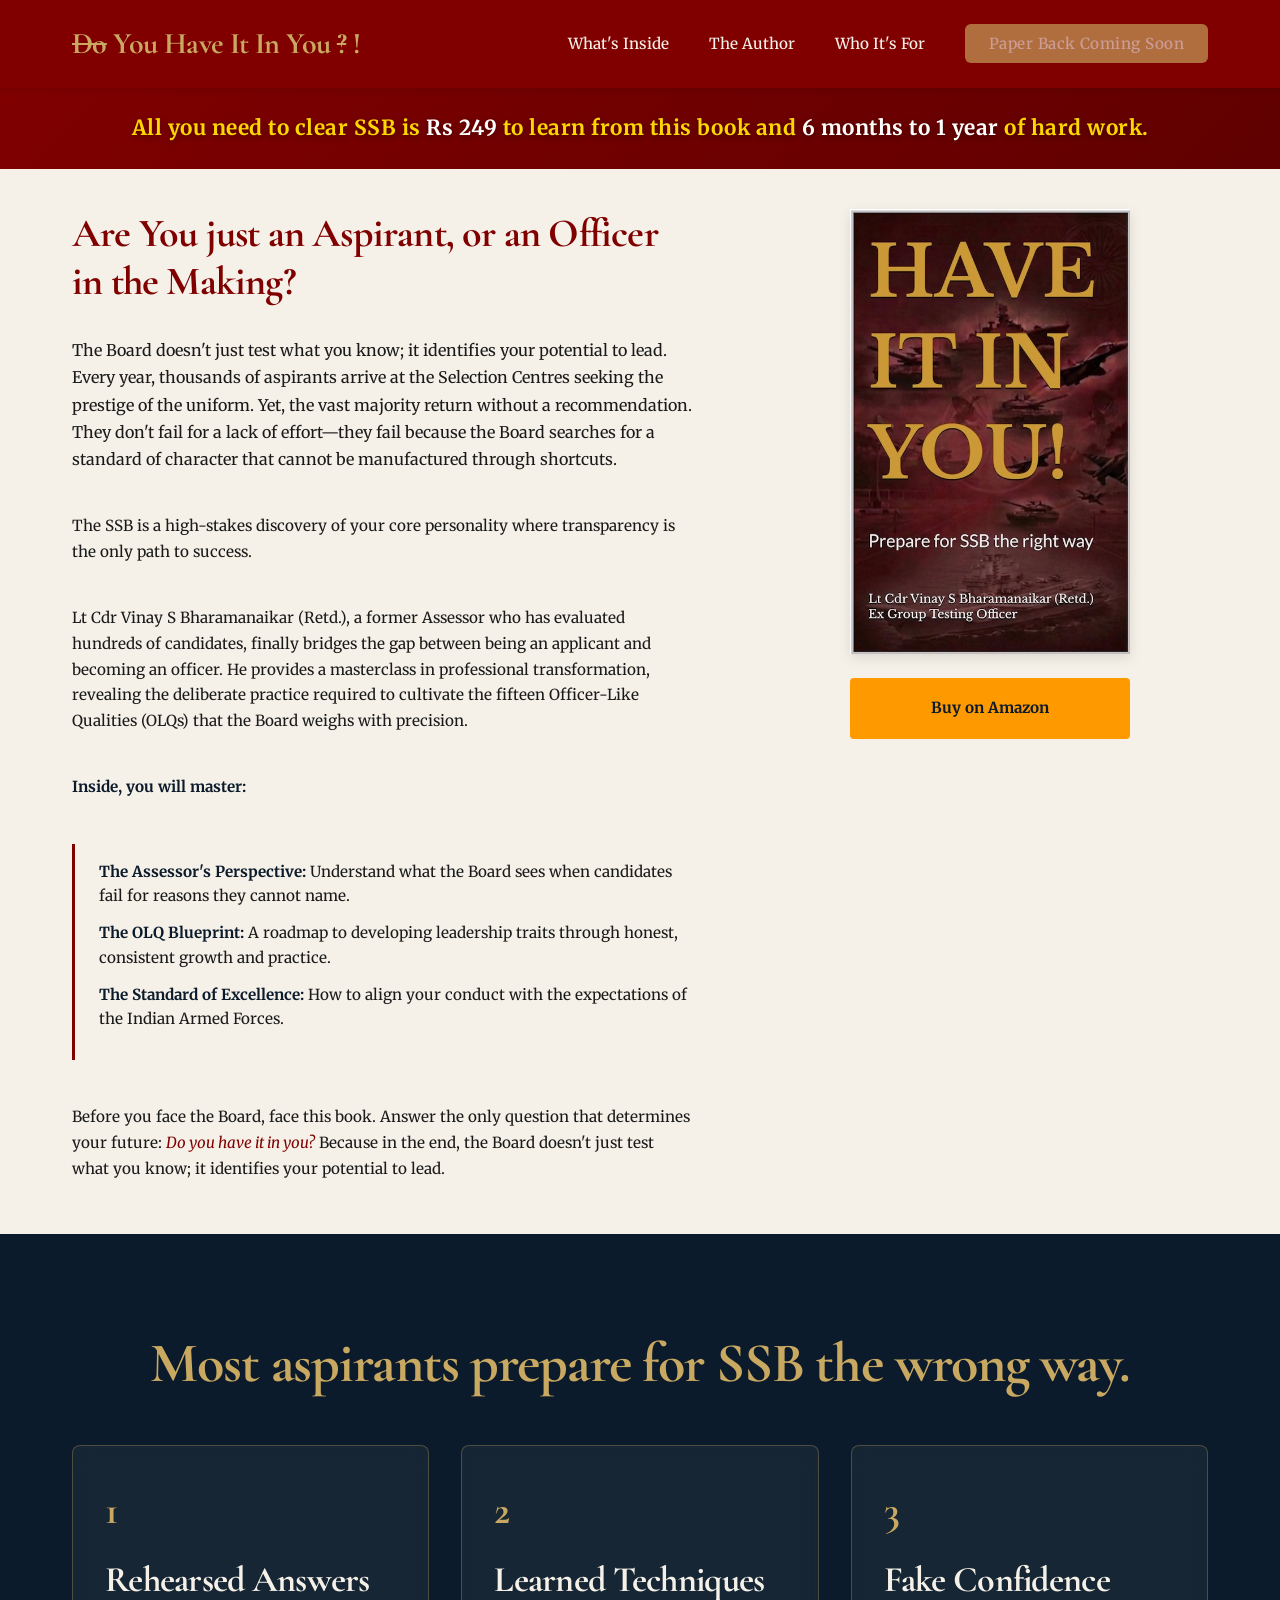
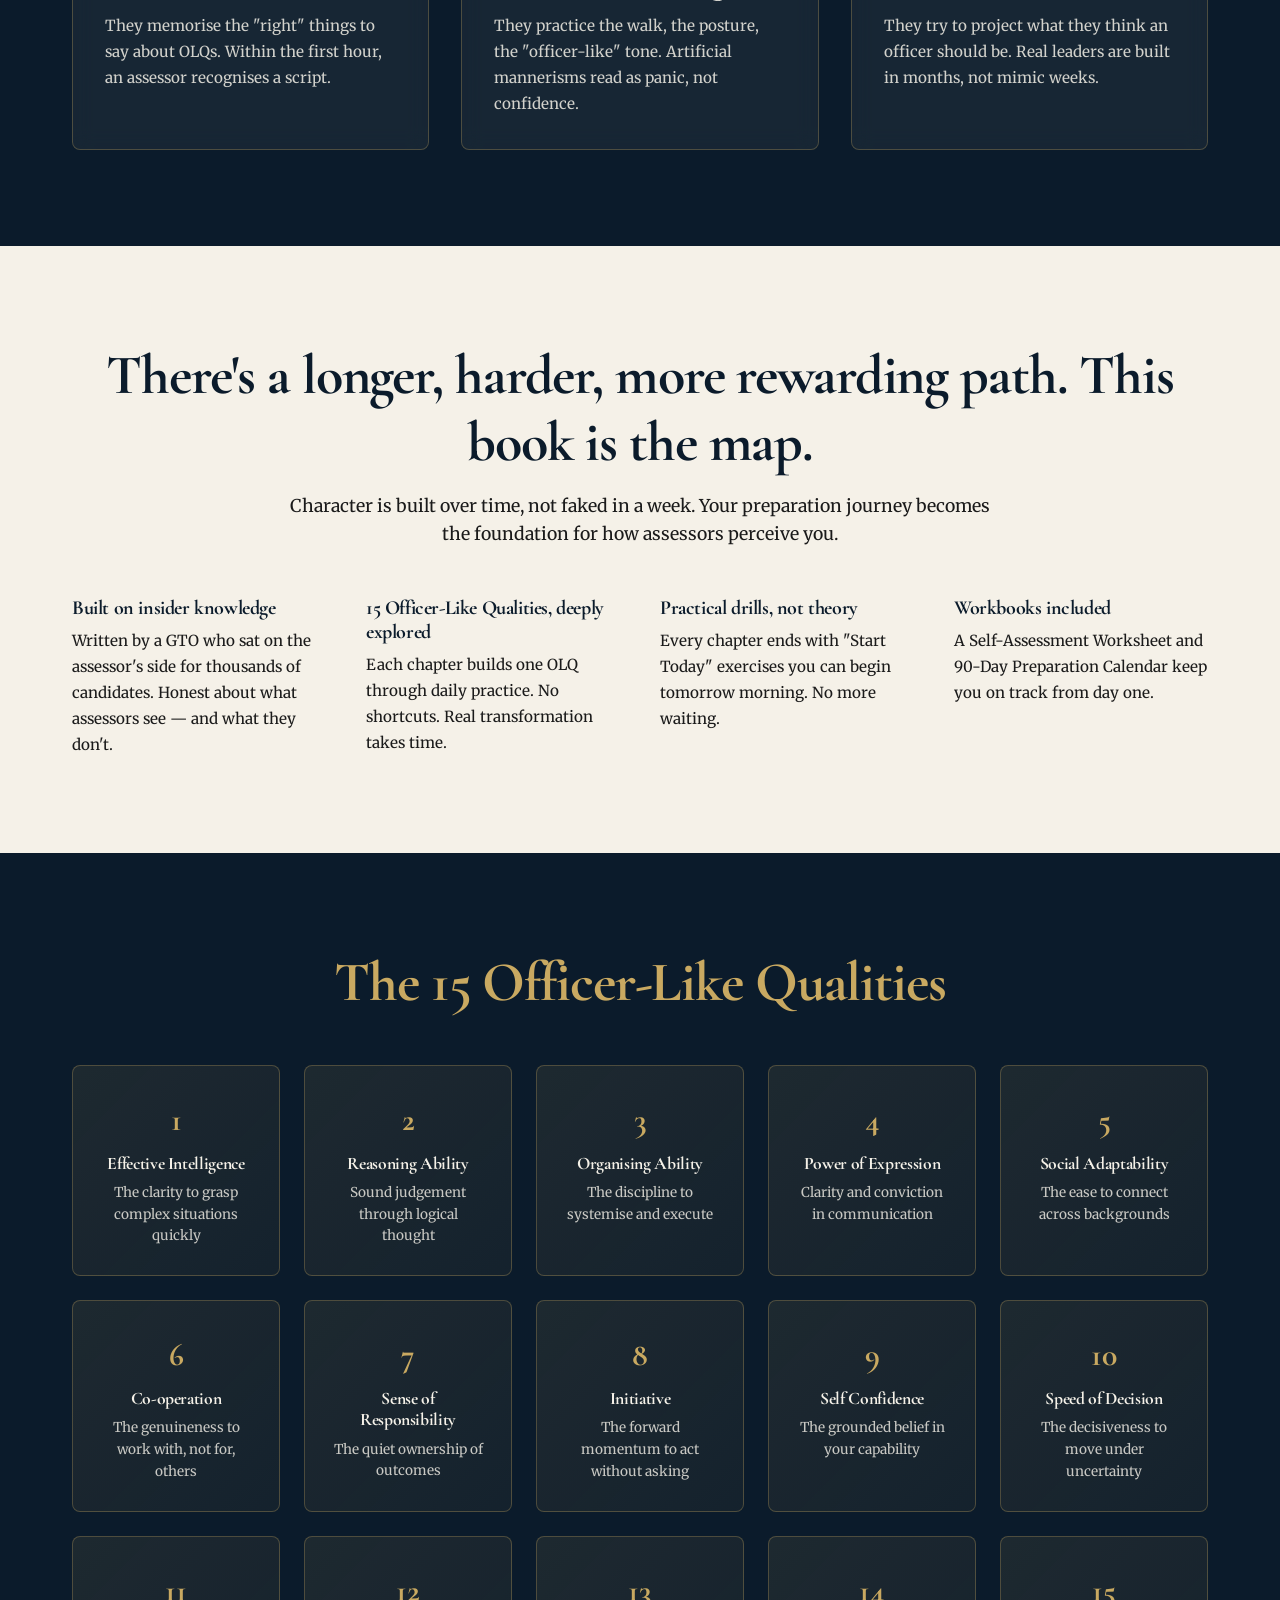
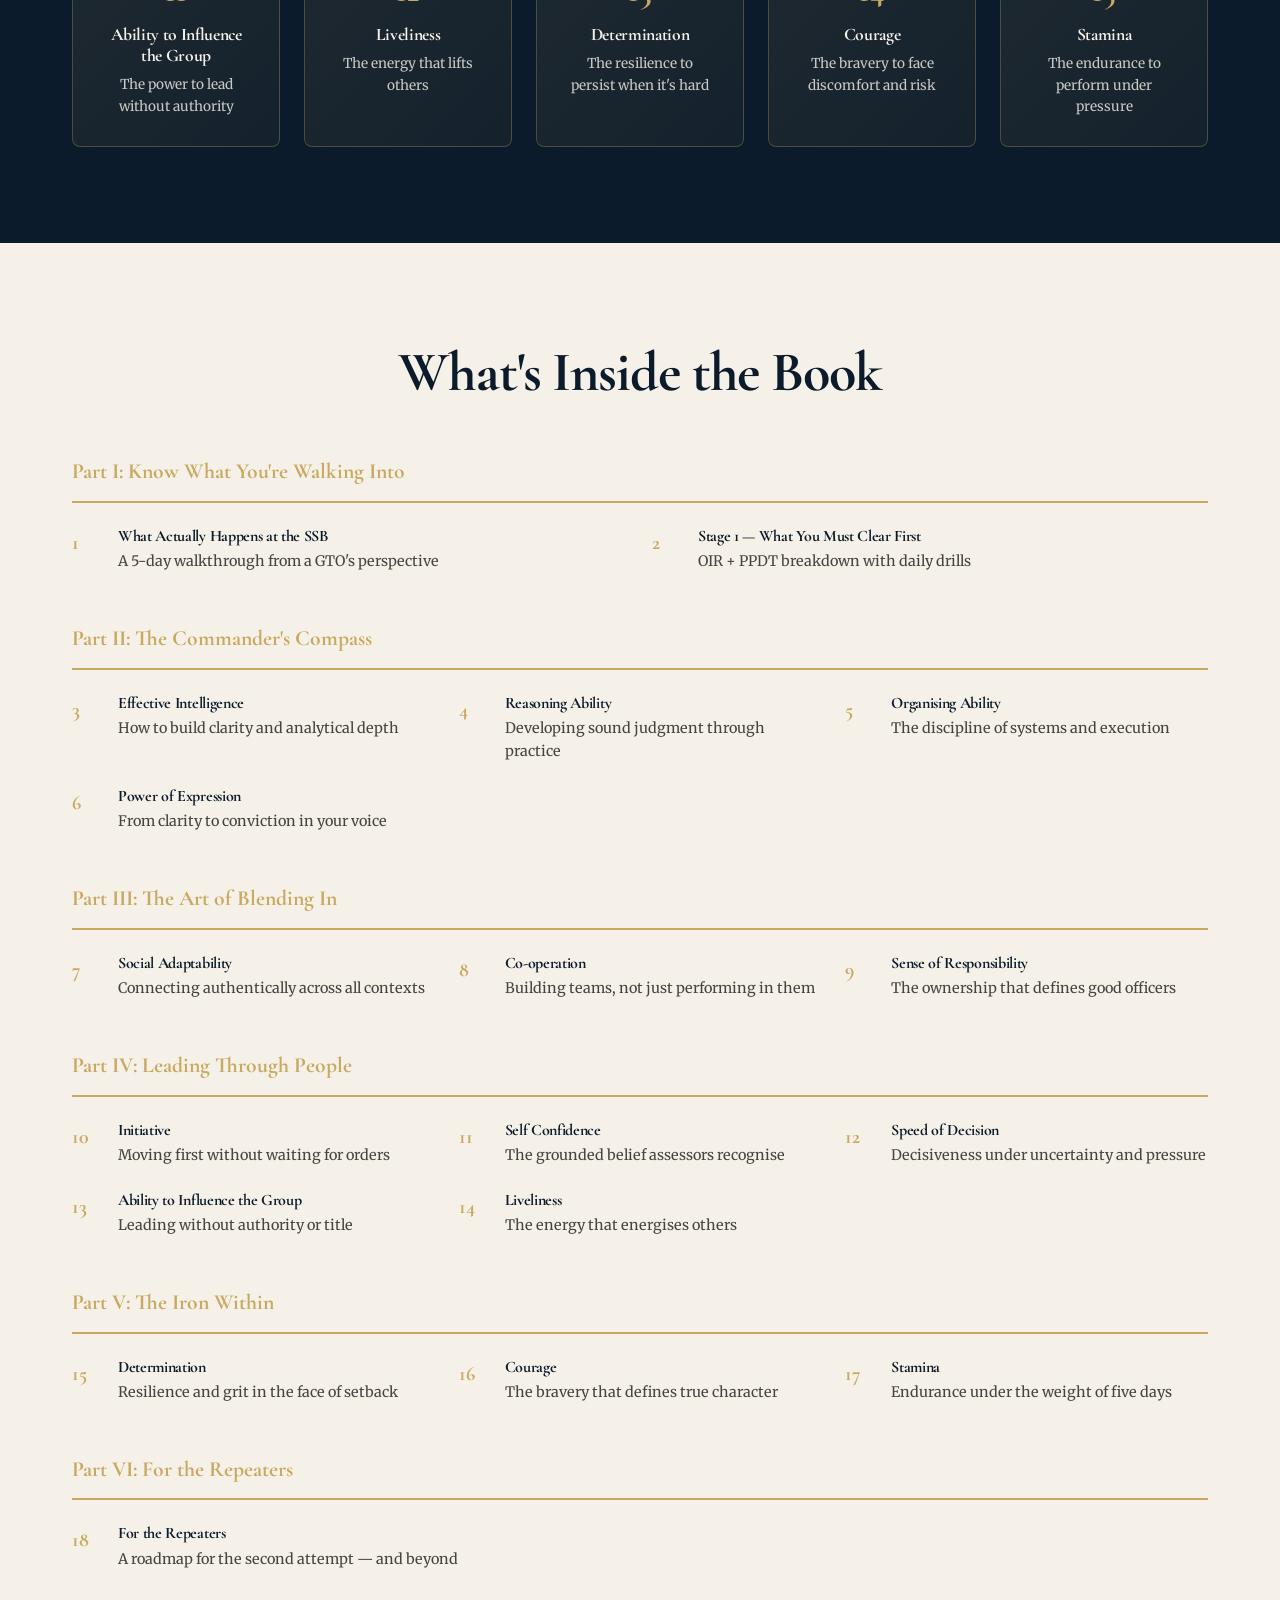
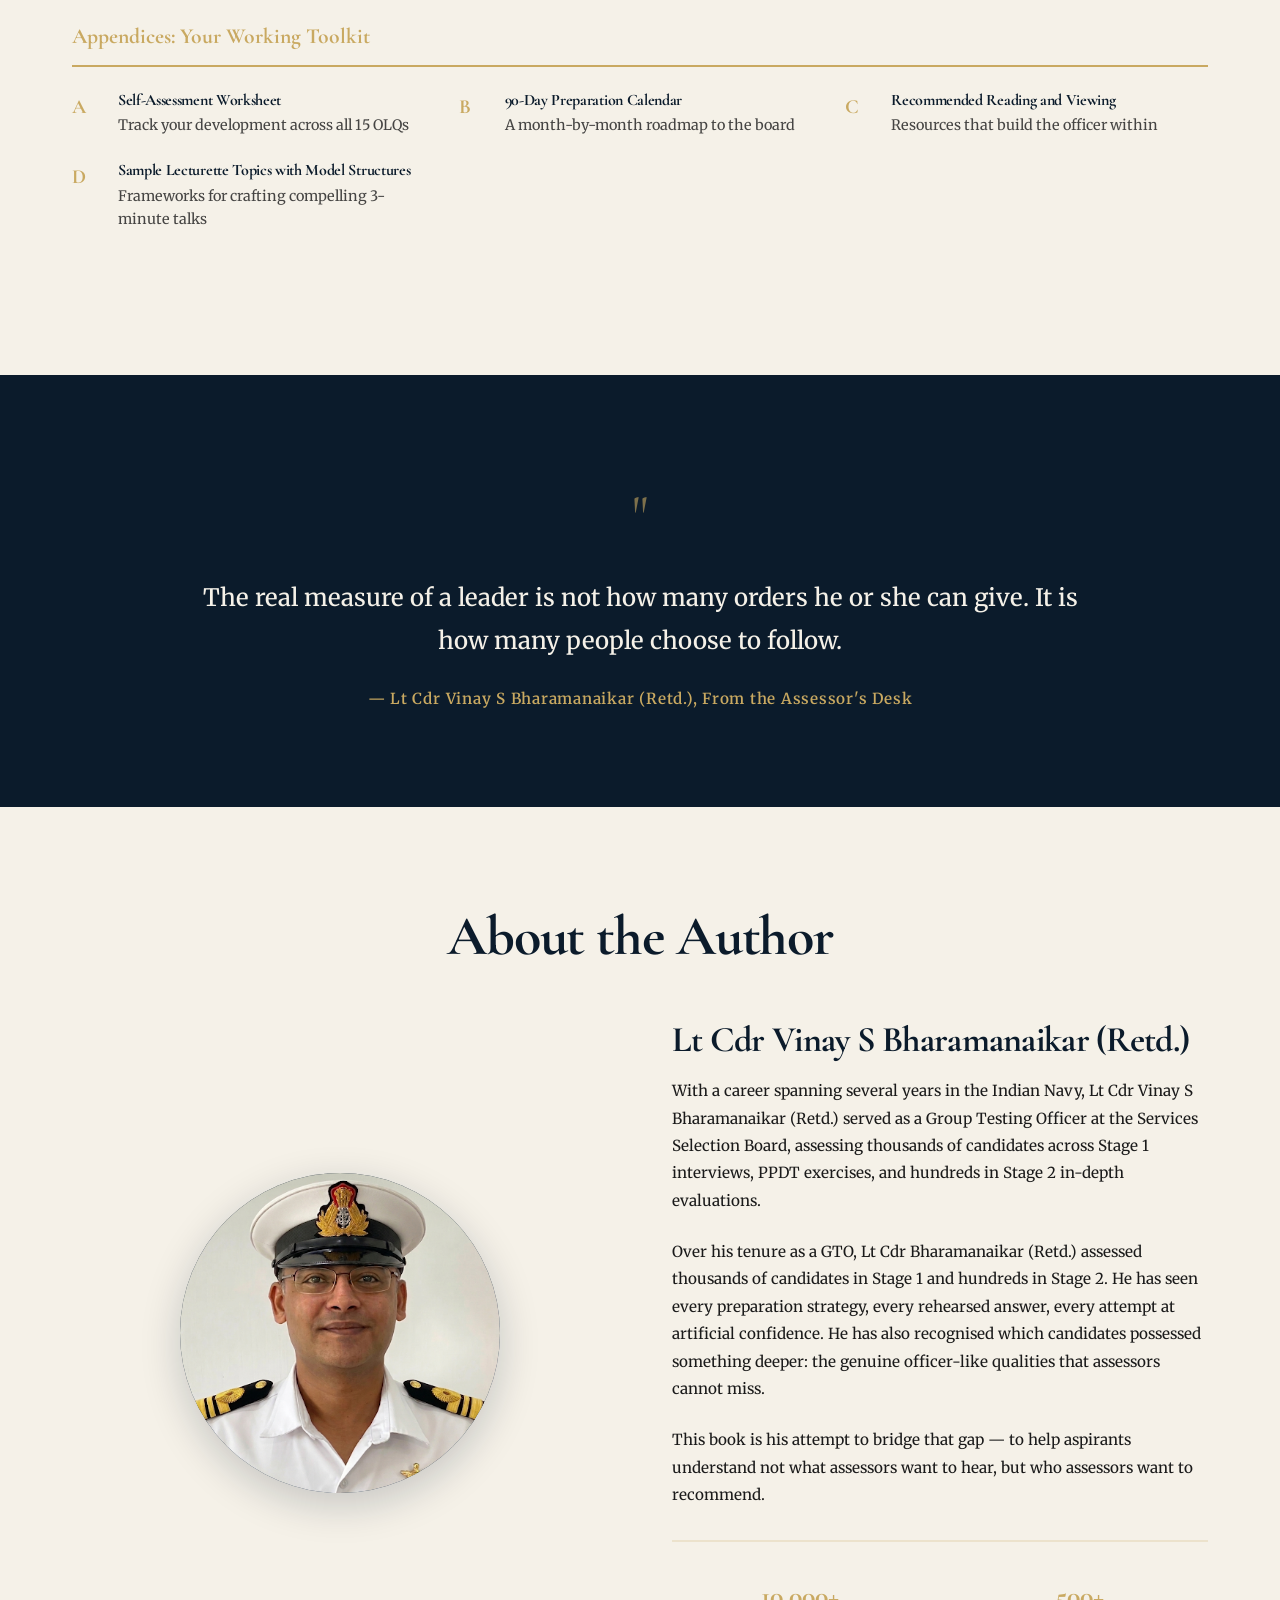
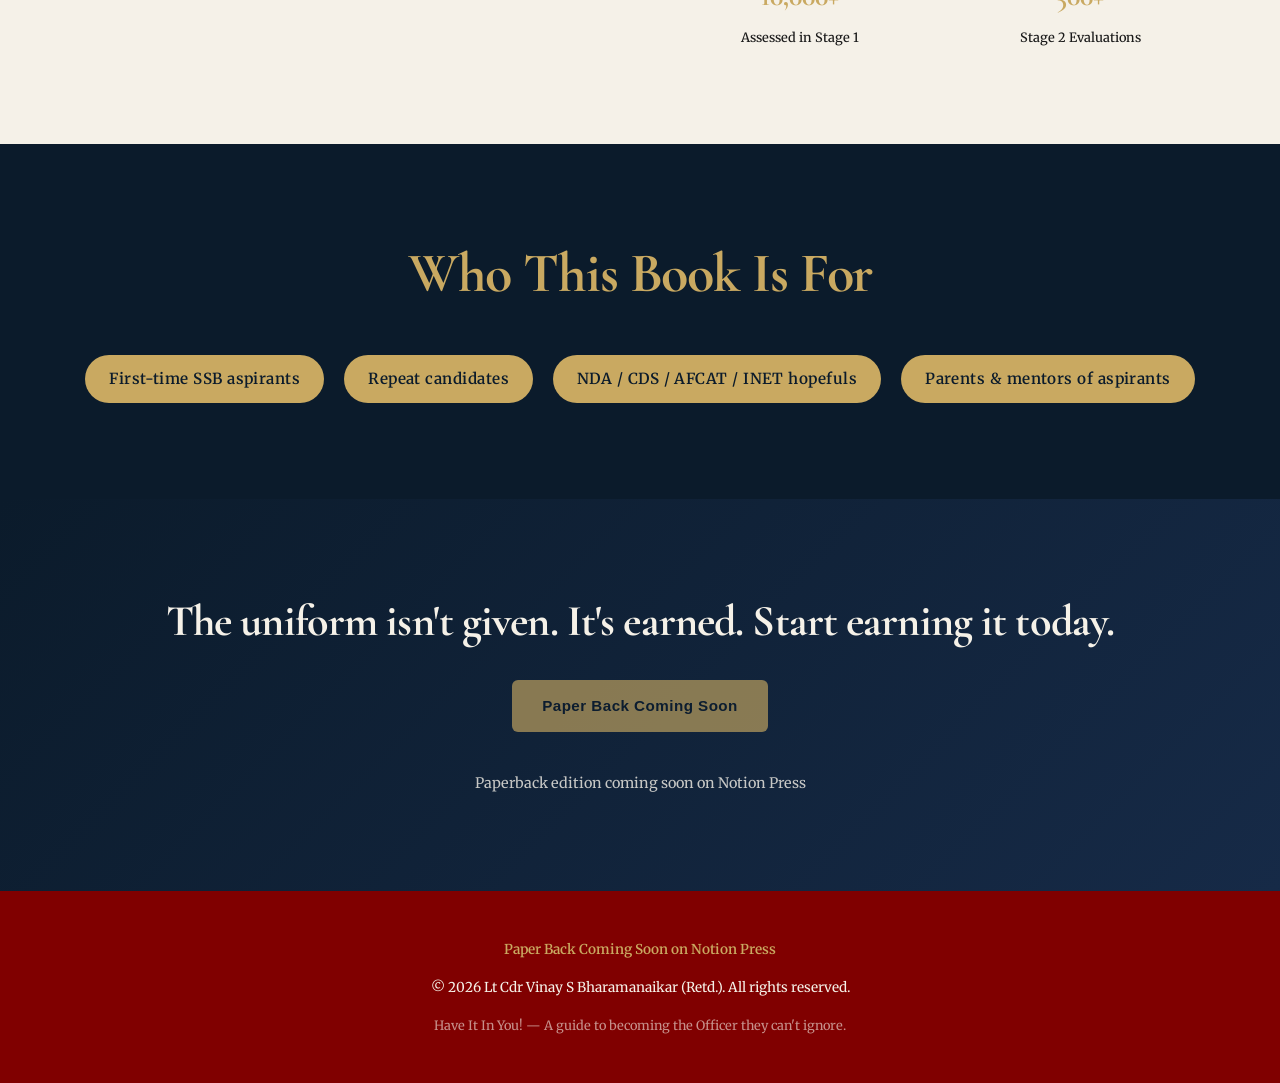
==== commit 35ac446c: "Update: Remove strikethrough from 'You' in nav, change CTAs to 'Paper Back Coming Soon', add impress" ====
--- a/index.html
+++ b/index.html
@@ -868,15 +868,6 @@
             font-size: clamp(1.75rem, 5vw, 2.75rem);
         }
 
-        .price-promise {
-            color: #FFD700;
-            font-size: 1.15rem;
-            font-weight: 600;
-            margin-bottom: 2rem;
-            line-height: 1.6;
-            text-shadow: 0 2px 4px rgba(0, 0, 0, 0.3);
-        }
-
         .final-cta-button {
             display: inline-block;
             margin-bottom: 1.5rem;
@@ -925,18 +916,37 @@
         .accent {
             color: #C9A961;
         }
+
+        /* ===== PRICE BANNER ===== */
+        .price-banner {
+            background: linear-gradient(135deg, #800000 0%, #600000 100%);
+            color: #FFD700;
+            padding: 1.5rem 2rem;
+            text-align: center;
+            font-size: 1.3rem;
+            font-weight: 700;
+            letter-spacing: 0.5px;
+            text-shadow: 0 2px 6px rgba(0, 0, 0, 0.4);
+            box-shadow: 0 4px 12px rgba(0, 0, 0, 0.2);
+            font-family: 'Merriweather', serif;
+            line-height: 1.6;
+        }
+
+        .price-banner strong {
+            color: #FFFFFF;
+        }
     </style>
 </head>
 <body>
     <!-- STICKY NAV -->
     <nav>
         <div class="nav-container">
-            <div class="nav-brand"><span class="strikethrough">Do</span> <span class="strikethrough">You</span> Have It In <span class="strikethrough">You</span> <span class="strikethrough">?</span> !</div>
+            <div class="nav-brand"><span class="strikethrough">Do</span> You Have It In You <span class="strikethrough">?</span> !</div>
             <ul class="nav-links">
                 <li><a href="#inside">What's Inside</a></li>
                 <li><a href="#author">The Author</a></li>
                 <li><a href="#audience">Who It's For</a></li>
-                <li><a href="#" class="nav-cta nav-cta-disabled" onclick="return false;">Coming Soon</a></li>
+                <li><a href="#" class="nav-cta nav-cta-disabled" onclick="return false;">Paper Back Coming Soon</a></li>
             </ul>
             <div class="hamburger">
                 <span></span>
@@ -945,6 +955,11 @@
             </div>
         </div>
     </nav>
+
+    <!-- PRICE BANNER -->
+    <div class="price-banner">
+        All you need to clear SSB is <strong>Rs 249</strong> to learn from this book and <strong>6 months to 1 year</strong> of hard work.
+    </div>
 
     <!-- HERO SECTION -->
     <section id="hero">
@@ -1370,18 +1385,17 @@
     <section id="final-cta">
         <div class="container fade-in">
             <h2>The uniform isn't given. It's earned. Start earning it today.</h2>
-            <p class="price-promise">All you need to clear SSB is Rs 249 to buy this book and 6 months to 1 year of hard work.</p>
             <div class="final-cta-button">
-                <a href="#" class="btn btn-primary btn-disabled" onclick="return false;">Coming Soon</a>
-            </div>
-            <p class="cta-subtext">Available across all platforms. Coming soon!</p>
+                <a href="#" class="btn btn-primary btn-disabled" onclick="return false;">Paper Back Coming Soon</a>
+            </div>
+            <p class="cta-subtext">Paperback edition coming soon on Notion Press</p>
         </div>
     </section>
 
     <!-- FOOTER -->
     <footer>
         <div class="footer-links">
-            <a href="#">Coming Soon on Notion Press</a>
+            <a href="#">Paper Back Coming Soon on Notion Press</a>
         </div>
         <p>&copy; 2026 Lt Cdr Vinay S Bharamanaikar (Retd.). All rights reserved.</p>
         <p class="footer-credit">Have It In You! — A guide to becoming the Officer they can't ignore.</p>
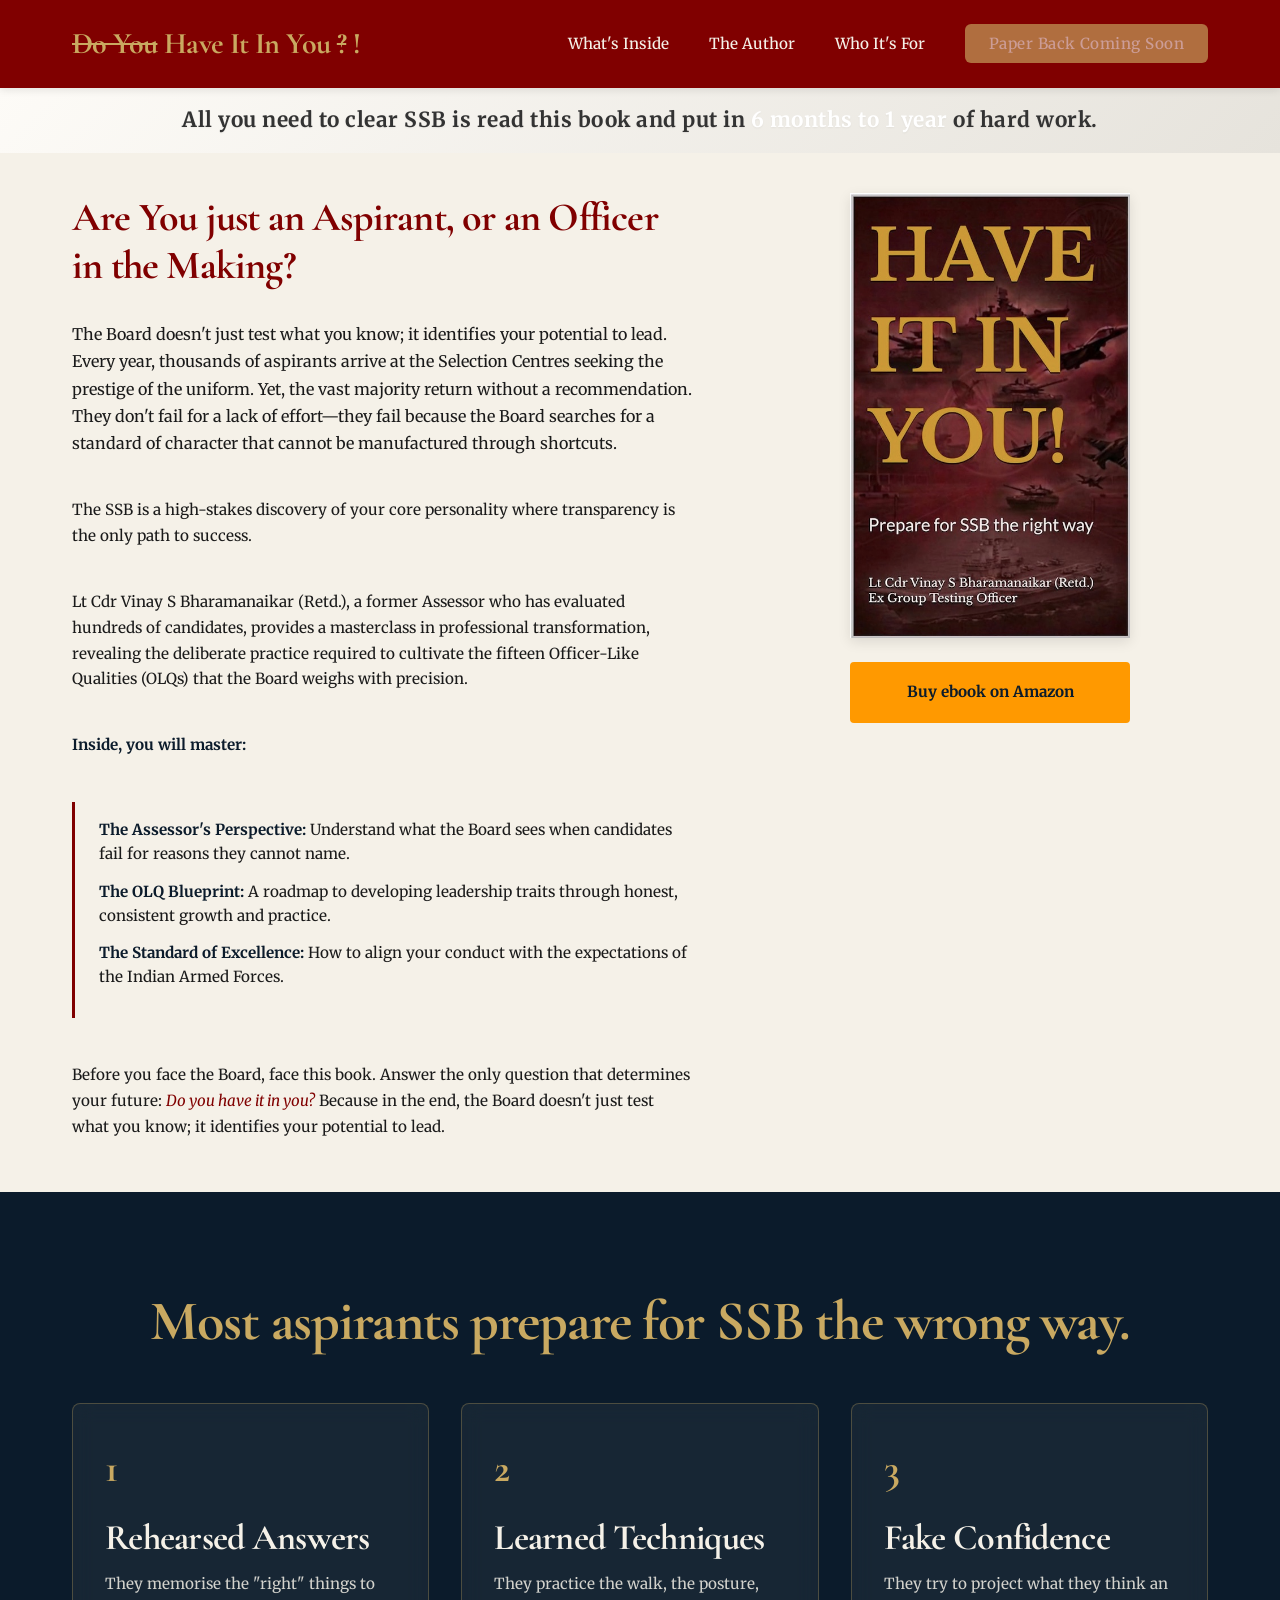
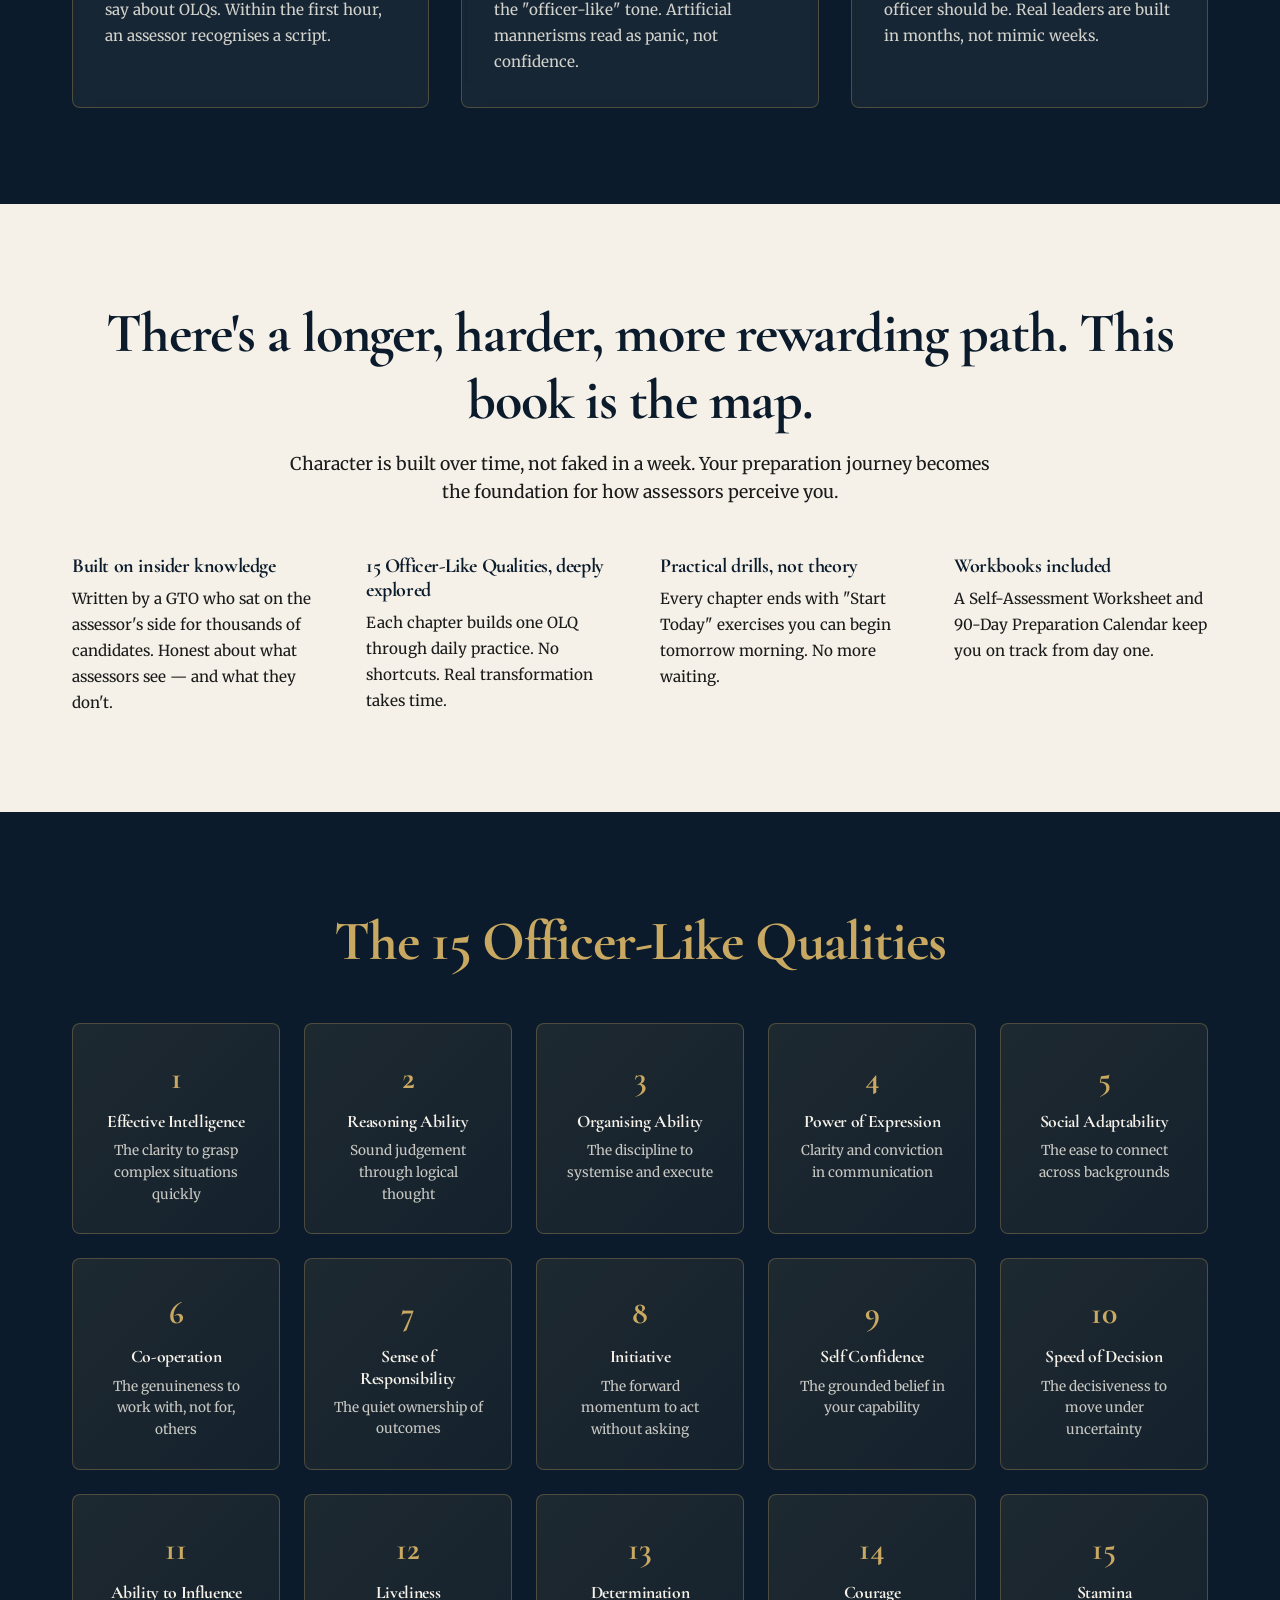
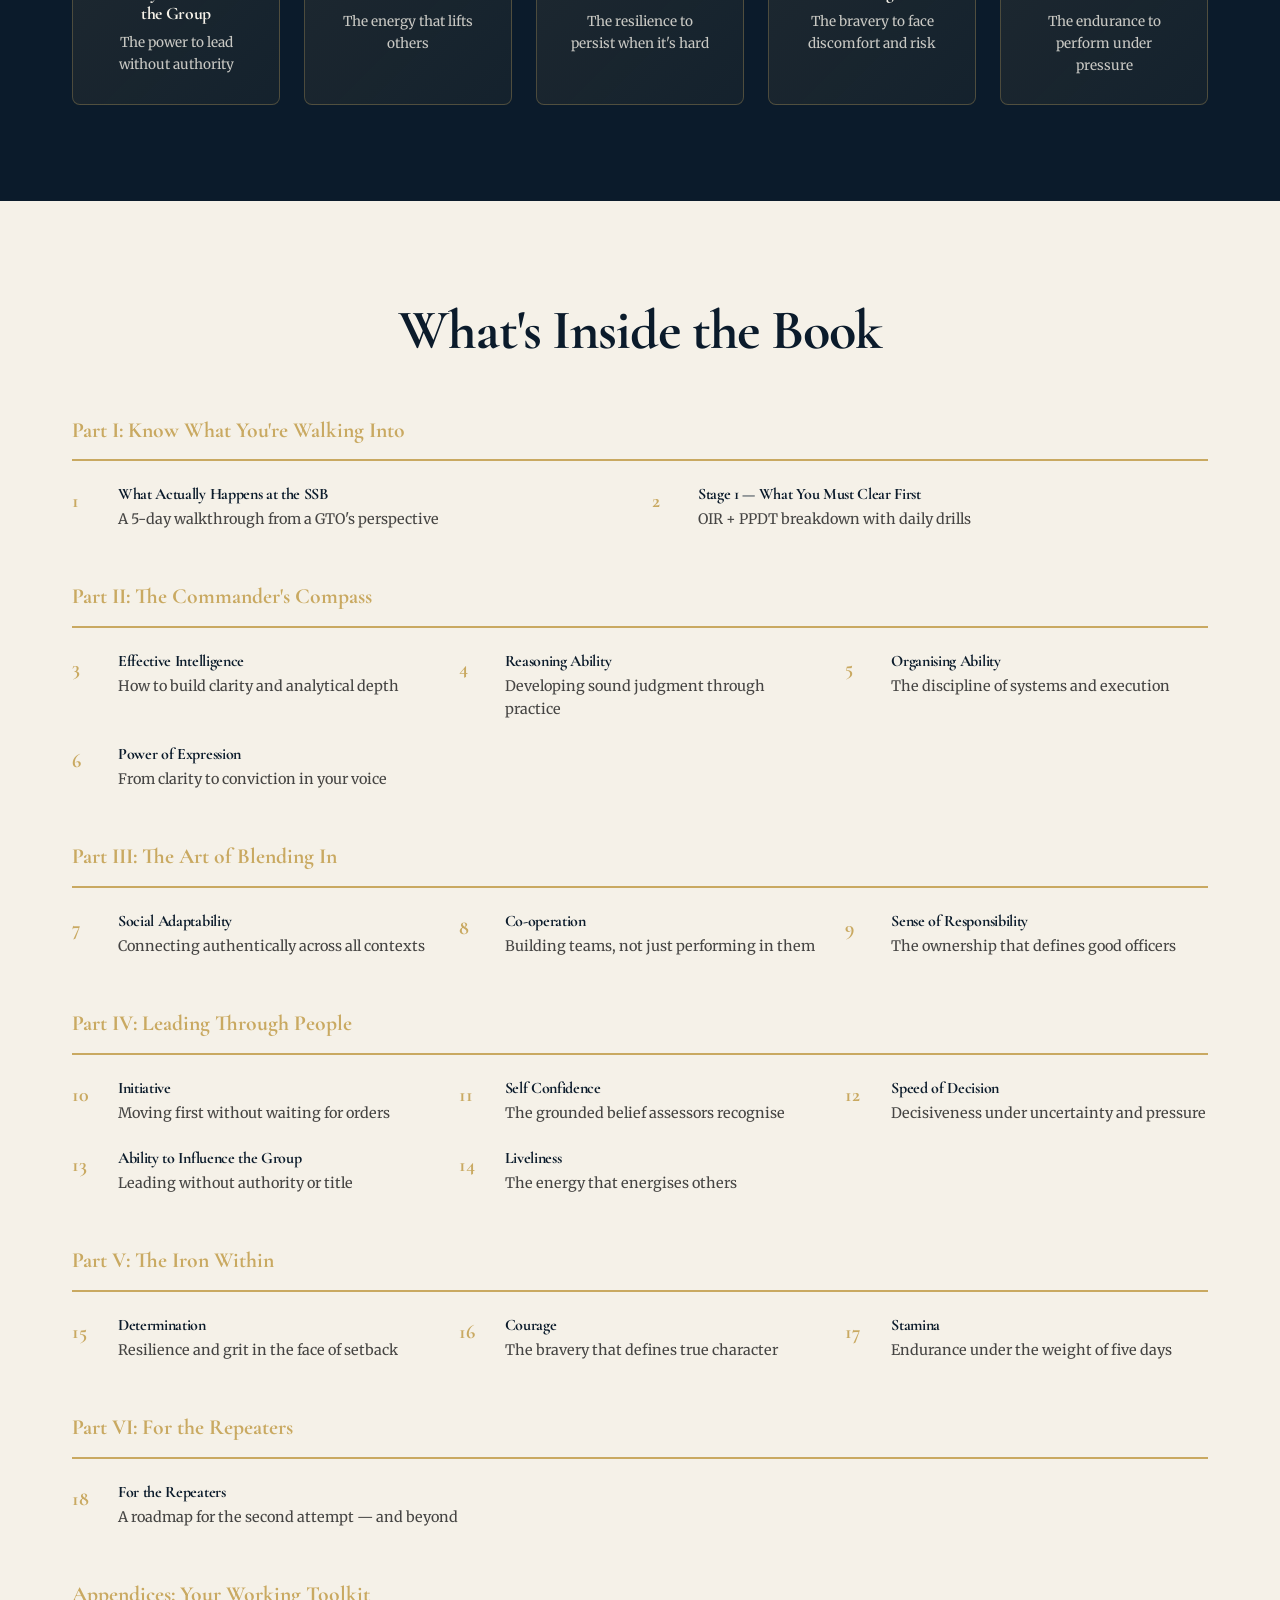
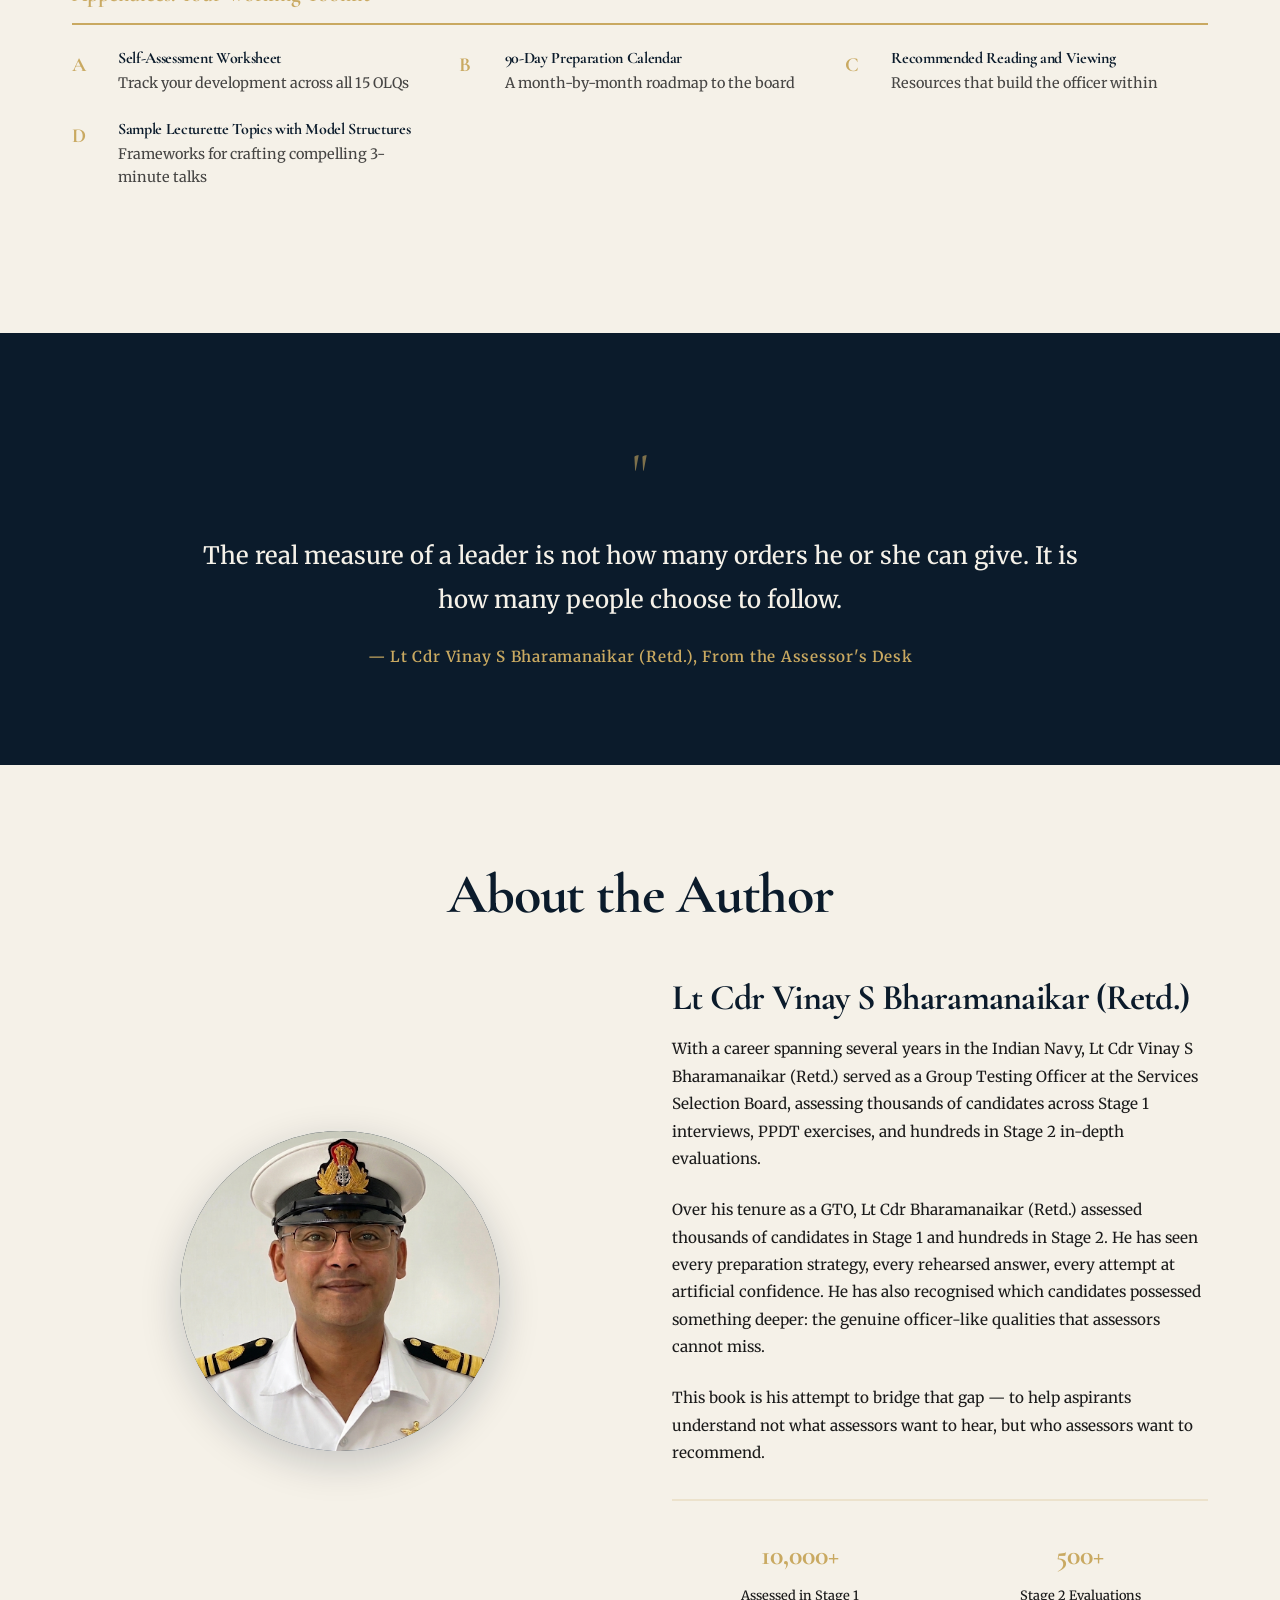
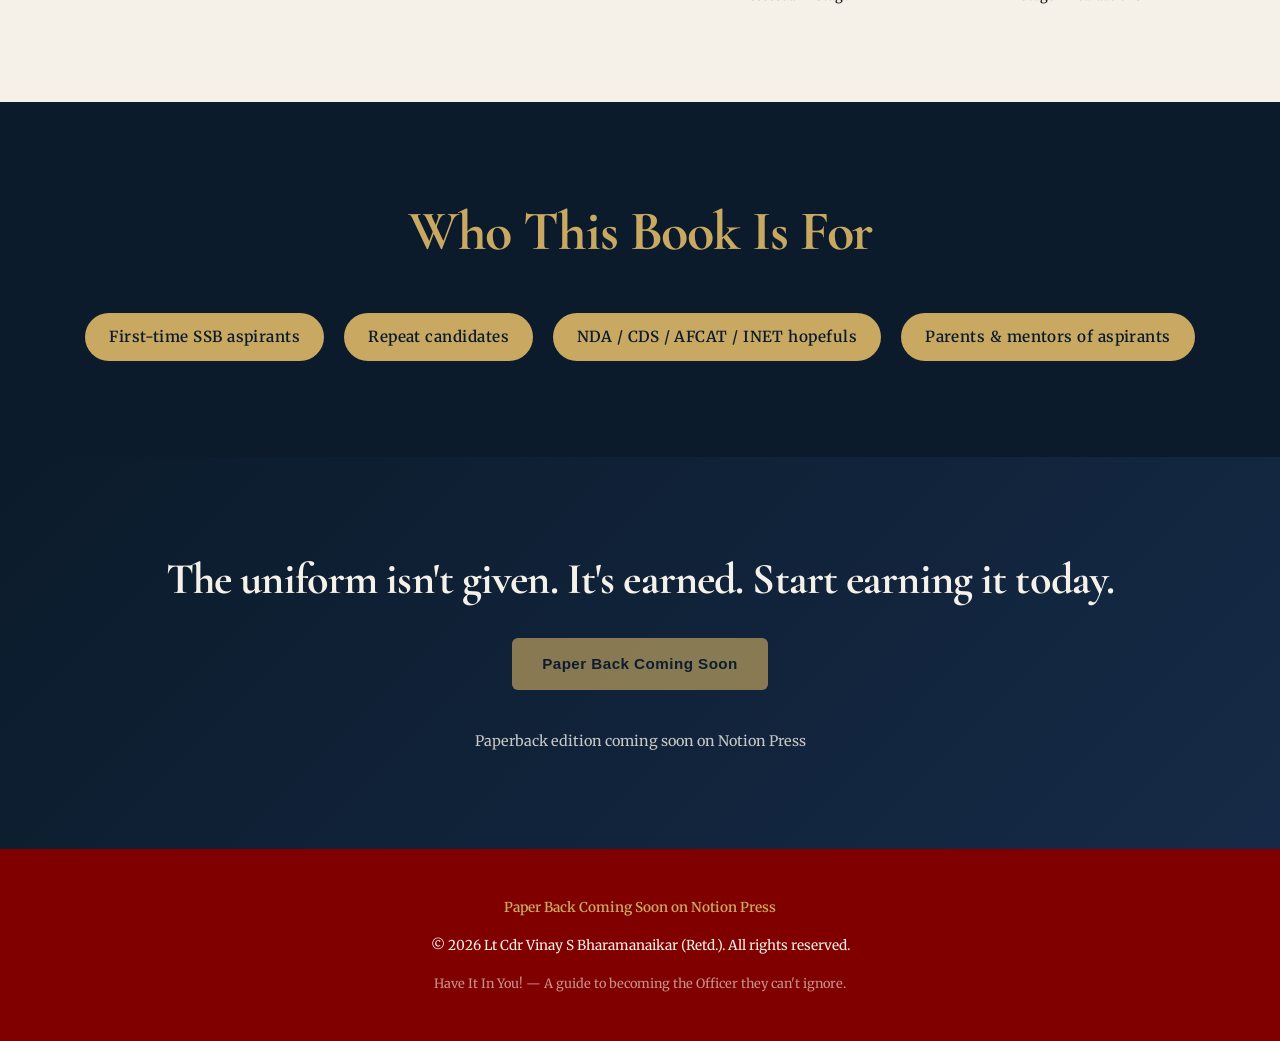
==== commit 4480b9ba: "second commit" ====
--- a/index.html
+++ b/index.html
@@ -919,15 +919,19 @@
 
         /* ===== PRICE BANNER ===== */
         .price-banner {
-            background: linear-gradient(135deg, #800000 0%, #600000 100%);
-            color: #FFD700;
-            padding: 1.5rem 2rem;
+            /* Subtle off-white gradient */
+            background: linear-gradient(135deg, #fdfbf7 0%, #e6e3dc 100%);
+            /* Changed to dark gray for readability on a light background */
+            color: #333333; 
+            padding: 1rem 1.5rem;
             text-align: center;
             font-size: 1.3rem;
             font-weight: 700;
             letter-spacing: 0.5px;
-            text-shadow: 0 2px 6px rgba(0, 0, 0, 0.4);
-            box-shadow: 0 4px 12px rgba(0, 0, 0, 0.2);
+            /* Softened the text shadow so it doesn't look muddy */
+            text-shadow: 0 1px 2px rgba(0, 0, 0, 0.05);
+            /* Softened the box shadow to match the lighter theme */
+            box-shadow: 0 4px 12px rgba(0, 0, 0, 0.08);
             font-family: 'Merriweather', serif;
             line-height: 1.6;
         }
@@ -941,7 +945,7 @@
     <!-- STICKY NAV -->
     <nav>
         <div class="nav-container">
-            <div class="nav-brand"><span class="strikethrough">Do</span> You Have It In You <span class="strikethrough">?</span> !</div>
+            <div class="nav-brand"><span class="strikethrough">Do You</span> Have It In You <span class="strikethrough">?</span> !</div>
             <ul class="nav-links">
                 <li><a href="#inside">What's Inside</a></li>
                 <li><a href="#author">The Author</a></li>
@@ -958,7 +962,7 @@
 
     <!-- PRICE BANNER -->
     <div class="price-banner">
-        All you need to clear SSB is <strong>Rs 249</strong> to learn from this book and <strong>6 months to 1 year</strong> of hard work.
+        All you need to clear SSB is read this book and put in <strong>6 months to 1 year</strong> of hard work.
     </div>
 
     <!-- HERO SECTION -->
@@ -968,10 +972,8 @@
                 <div class="hero-content fade-in">
                     <h1>Are You just an Aspirant, or an Officer in the Making?</h1>
                     <p>The Board doesn't just test what you know; it identifies your potential to lead. Every year, thousands of aspirants arrive at the Selection Centres seeking the prestige of the uniform. Yet, the vast majority return without a recommendation. They don't fail for a lack of effort—they fail because the Board searches for a standard of character that cannot be manufactured through shortcuts.</p>
-                    
                     <p>The SSB is a high-stakes discovery of your core personality where transparency is the only path to success.</p>
-                    
-                    <p>Lt Cdr Vinay S Bharamanaikar (Retd.), a former Assessor who has evaluated hundreds of candidates, finally bridges the gap between being an applicant and becoming an officer. He provides a masterclass in professional transformation, revealing the deliberate practice required to cultivate the fifteen Officer-Like Qualities (OLQs) that the Board weighs with precision.</p>
+                    <p>Lt Cdr Vinay S Bharamanaikar (Retd.), a former Assessor who has evaluated hundreds of candidates, provides a masterclass in professional transformation, revealing the deliberate practice required to cultivate the fifteen Officer-Like Qualities (OLQs) that the Board weighs with precision.</p>
                     
                     <p><strong>Inside, you will master:</strong></p>
                     <ul class="hero-list">
@@ -986,7 +988,7 @@
                     <div class="book-mockup">
                         <img src="bookcover.jpg" alt="Have It In You! Book Cover" class="book-cover-image">
                     </div>
-                    <a href="https://www.amazon.in/HAVE-YOU-Prepare-SSB-right-ebook/dp/B0GX3CPTQN" class="book-cta-button" target="_blank">Buy on Amazon</a>
+                    <a href="https://www.amazon.in/HAVE-YOU-Prepare-SSB-right-ebook/dp/B0GX3CPTQN" class="book-cta-button" target="_blank">Buy ebook on Amazon</a>
                 </div>
             </div>
         </div>
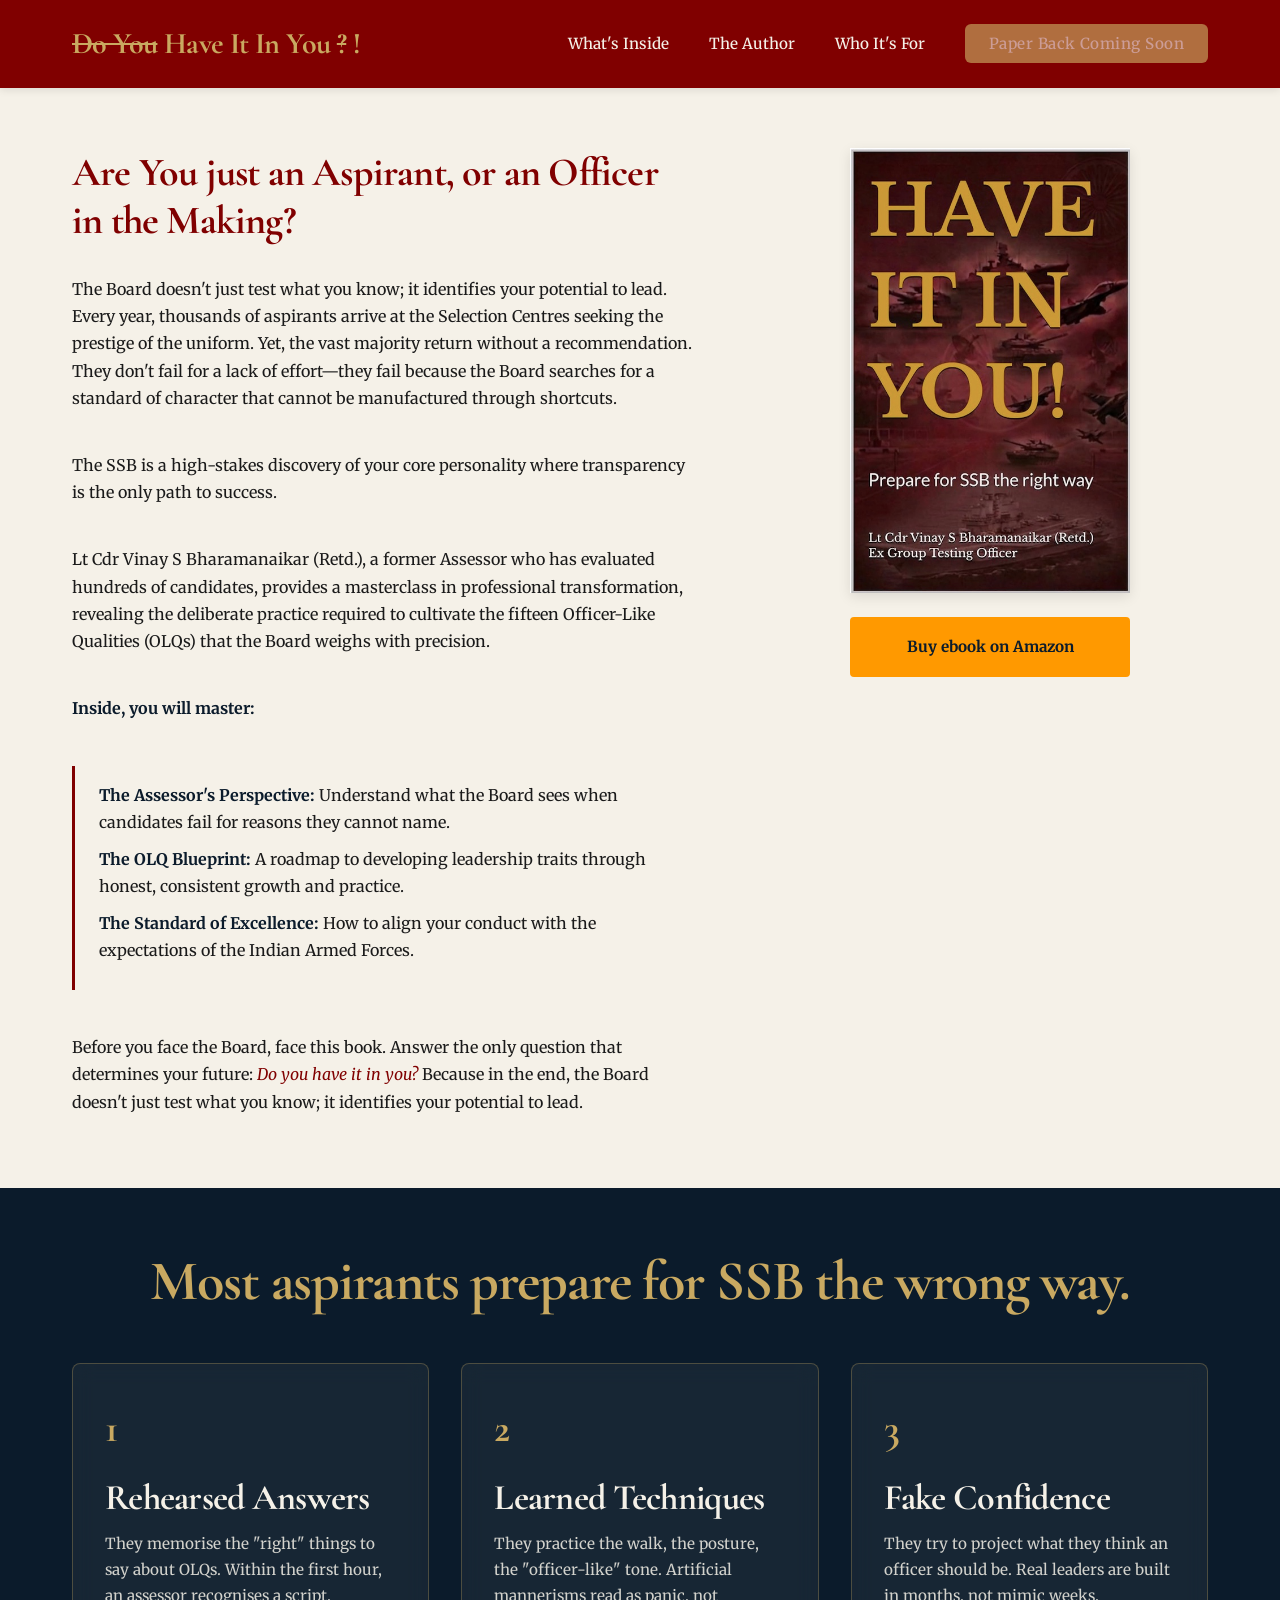
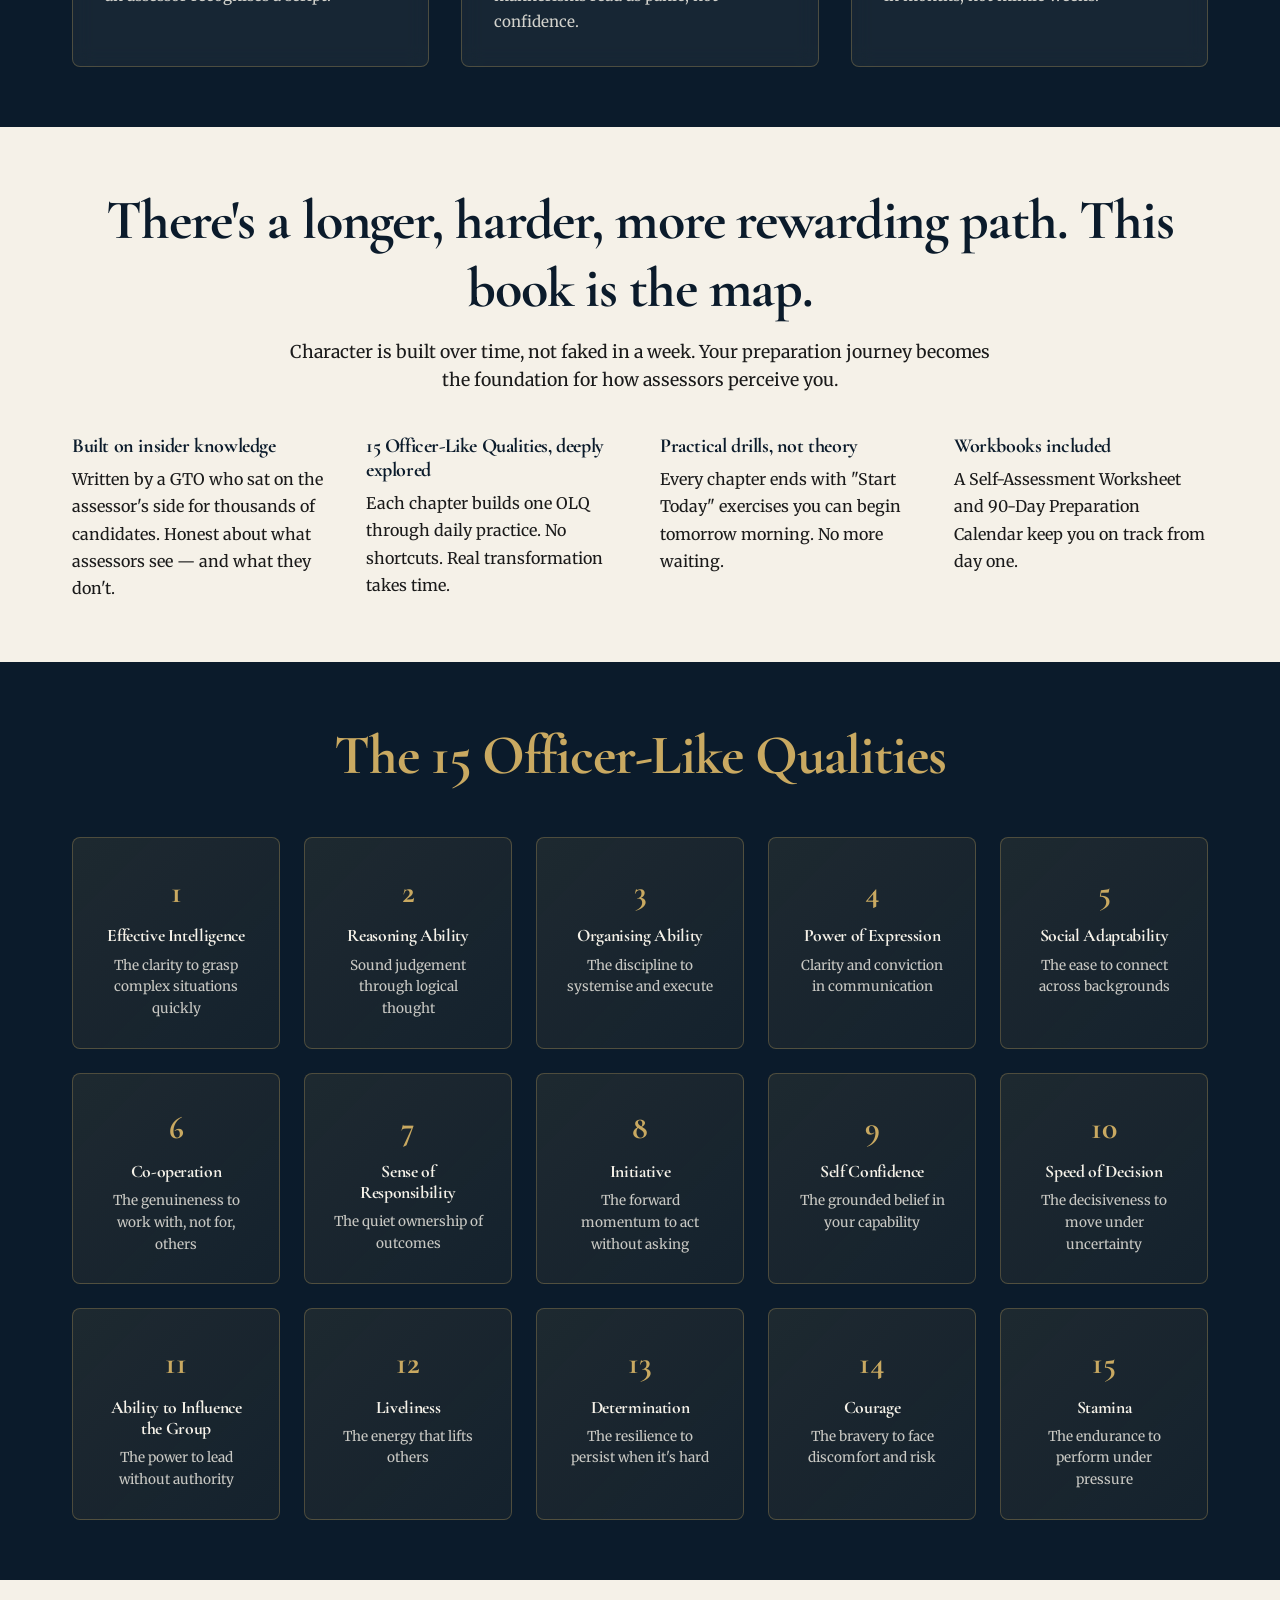
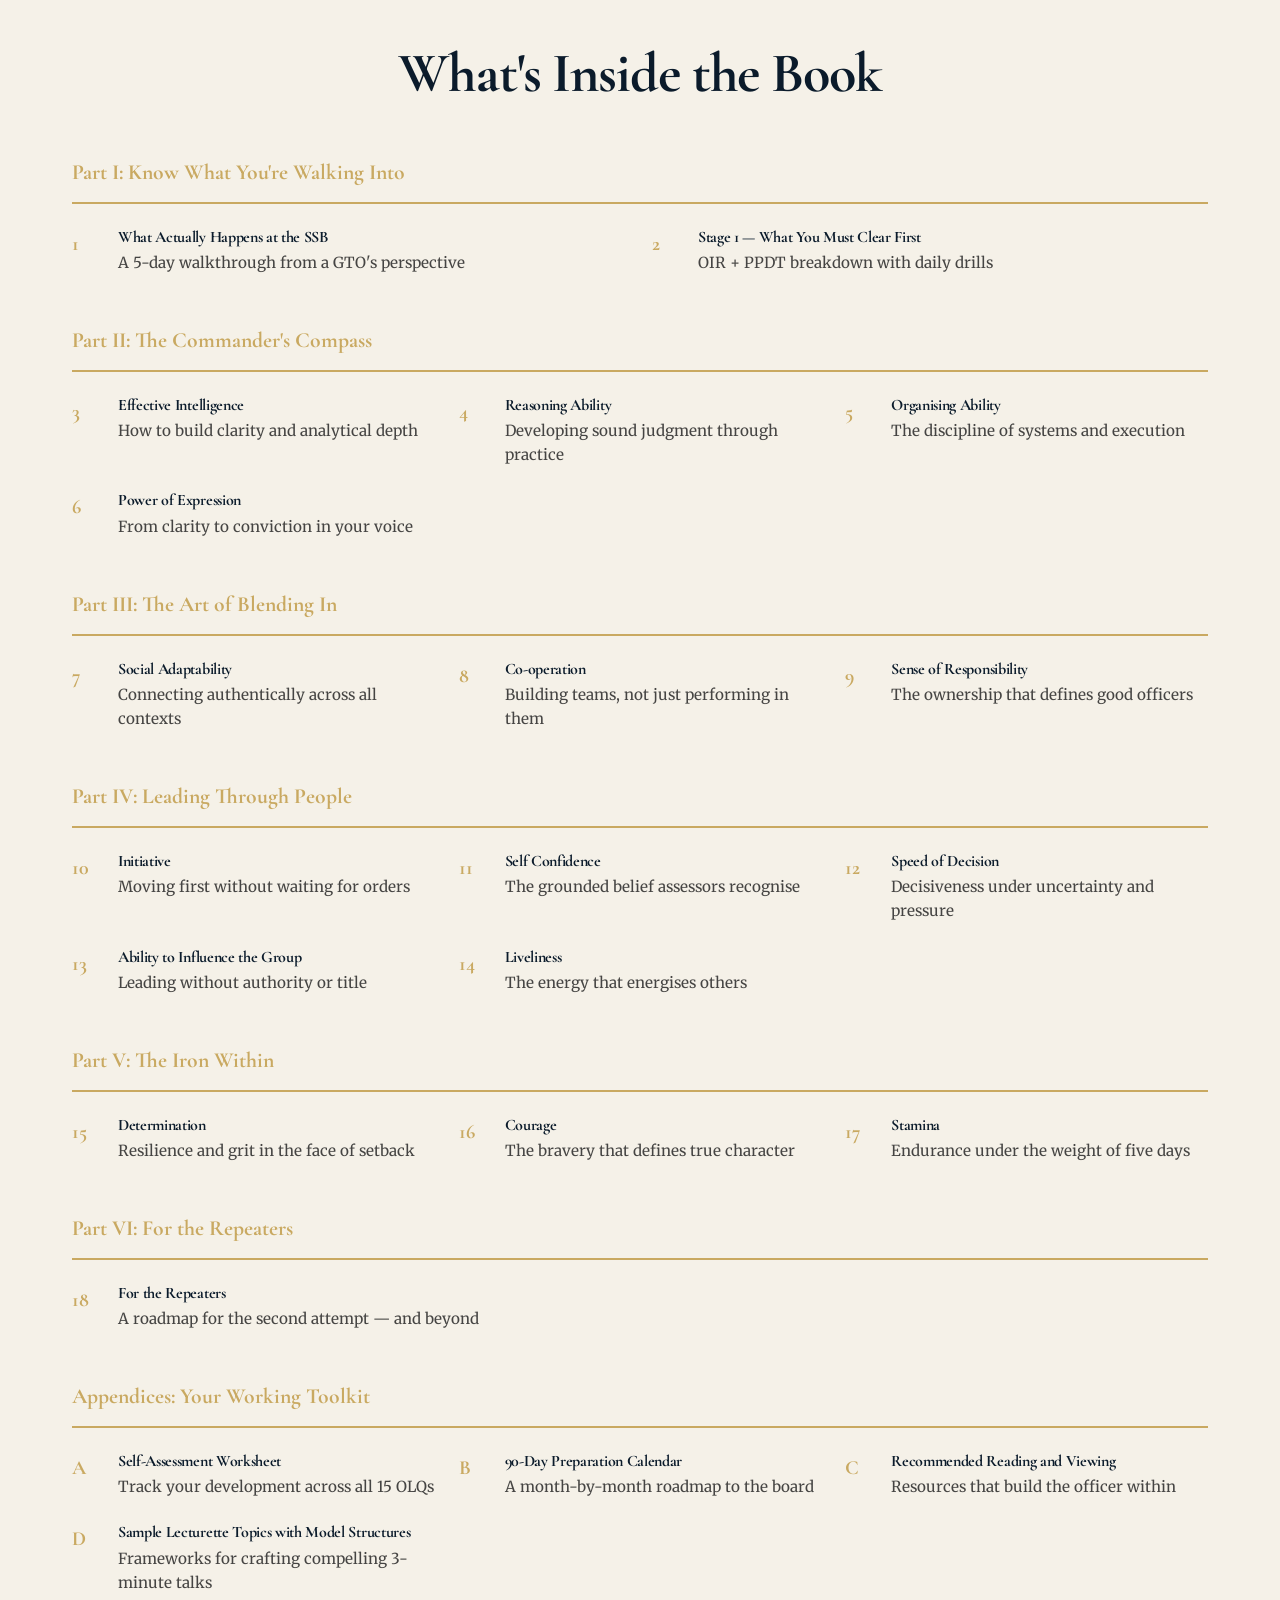
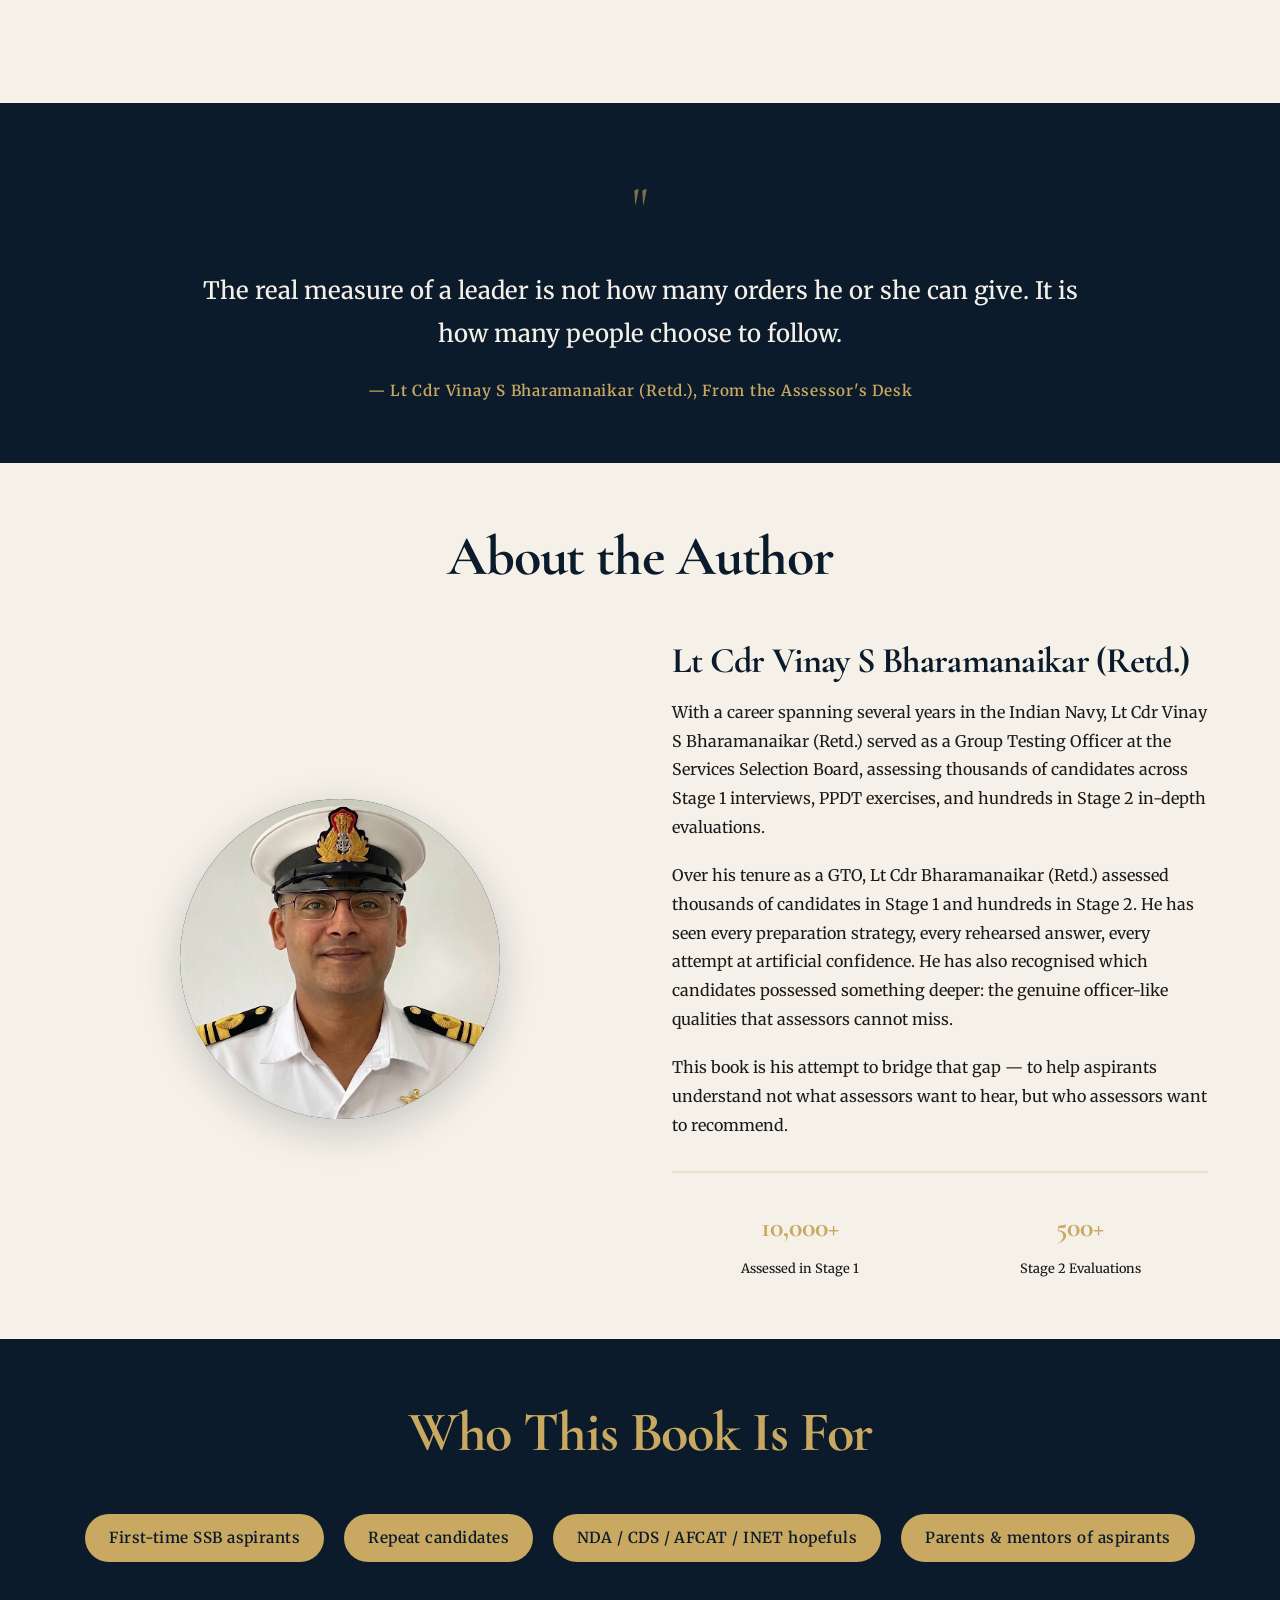
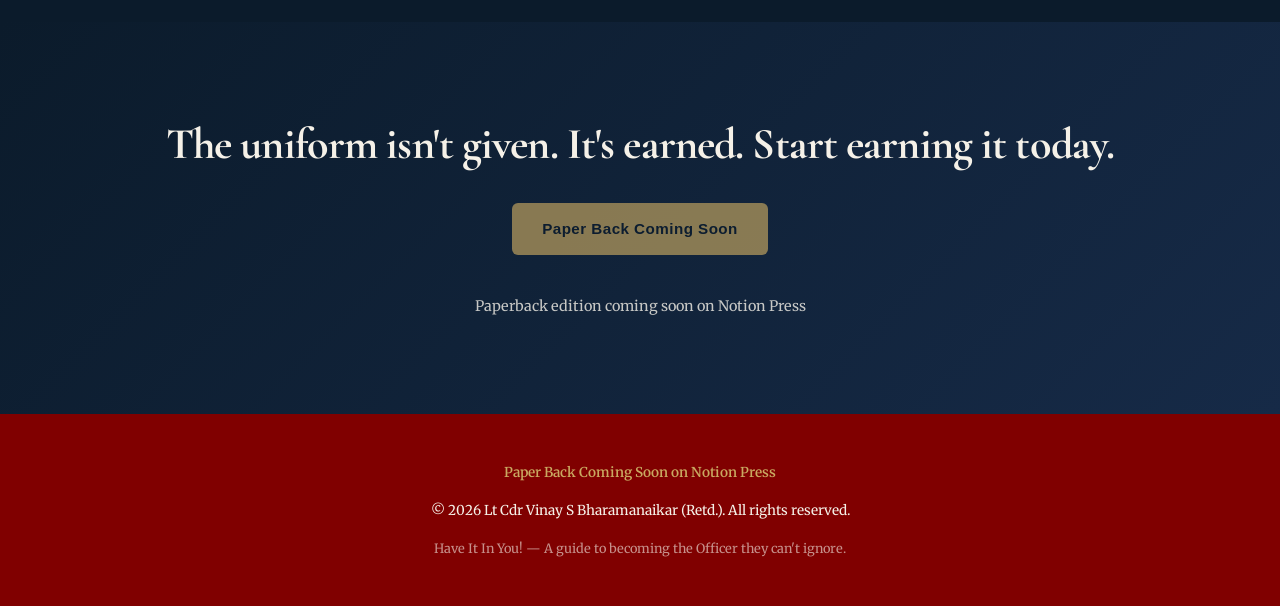
==== commit f20ab447: "third commit" ====
--- a/index.html
+++ b/index.html
@@ -79,18 +79,18 @@
         }
 
         section {
-            padding: 96px 0;
+            padding: 60px 0;
         }
 
         @media (max-width: 768px) {
             section {
-                padding: 64px 0;
+                padding: 48px 0;
             }
         }
 
         @media (max-width: 480px) {
             section {
-                padding: 48px 0;
+                padding: 36px 0;
             }
         }
 
@@ -229,7 +229,7 @@
             min-height: 100vh;
             display: flex;
             align-items: center;
-            padding: 40px 0;
+            padding: 60px 0;
         }
 
         .hero-container {
@@ -255,9 +255,10 @@
 
         .hero-content p {
             color: #1A1A1A;
-            font-size: 0.95rem;
+            font-size: 1rem;
             line-height: 1.7;
             margin: 0.75rem 0;
+            font-family: 'Merriweather', serif;
         }
 
         .hero-content p:first-of-type {
@@ -284,10 +285,11 @@
         }
 
         .hero-list li {
-            margin-bottom: 0.8rem;
-            font-size: 0.95rem;
-            line-height: 1.6;
+            margin-bottom: 0.6rem;
+            font-size: 1rem;
+            line-height: 1.7;
             color: #1A1A1A;
+            font-family: 'Merriweather', serif;
         }
 
         .book-cover-sidebar {
@@ -527,6 +529,7 @@
             font-size: 0.95rem;
             line-height: 1.7;
             color: rgba(245, 241, 232, 0.85);
+            font-family: 'Merriweather', serif;
         }
 
         /* ===== PROMISE SECTION ===== */
@@ -544,10 +547,11 @@
             text-align: center;
             font-size: 1.1rem;
             color: #1A1A1A;
-            margin-bottom: 3rem;
+            margin-bottom: 2.5rem;
             max-width: 700px;
             margin-left: auto;
             margin-right: auto;
+            font-family: 'Merriweather', serif;
         }
 
         .promise-items {
@@ -564,8 +568,9 @@
 
         .promise-item p {
             color: #1A1A1A;
-            font-size: 0.95rem;
+            font-size: 1rem;
             line-height: 1.7;
+            font-family: 'Merriweather', serif;
         }
 
         /* ===== OLQ GRID ===== */
@@ -694,9 +699,10 @@
         }
 
         .toc-content p {
-            font-size: 0.9rem;
+            font-size: 0.95rem;
             color: #1A1A1A;
             opacity: 0.8;
+            font-family: 'Merriweather', serif;
         }
 
         /* ===== PULL QUOTE ===== */
@@ -780,10 +786,11 @@
         }
 
         .author-content p {
-            font-size: 0.95rem;
+            font-size: 1rem;
             color: #1A1A1A;
-            margin-bottom: 1.5rem;
+            margin-bottom: 1.2rem;
             line-height: 1.8;
+            font-family: 'Merriweather', serif;
         }
 
         .author-stats {
@@ -917,28 +924,7 @@
             color: #C9A961;
         }
 
-        /* ===== PRICE BANNER ===== */
-        .price-banner {
-            /* Subtle off-white gradient */
-            background: linear-gradient(135deg, #fdfbf7 0%, #e6e3dc 100%);
-            /* Changed to dark gray for readability on a light background */
-            color: #333333; 
-            padding: 1rem 1.5rem;
-            text-align: center;
-            font-size: 1.3rem;
-            font-weight: 700;
-            letter-spacing: 0.5px;
-            /* Softened the text shadow so it doesn't look muddy */
-            text-shadow: 0 1px 2px rgba(0, 0, 0, 0.05);
-            /* Softened the box shadow to match the lighter theme */
-            box-shadow: 0 4px 12px rgba(0, 0, 0, 0.08);
-            font-family: 'Merriweather', serif;
-            line-height: 1.6;
-        }
-
-        .price-banner strong {
-            color: #FFFFFF;
-        }
+
     </style>
 </head>
 <body>
@@ -959,11 +945,6 @@
             </div>
         </div>
     </nav>
-
-    <!-- PRICE BANNER -->
-    <div class="price-banner">
-        All you need to clear SSB is read this book and put in <strong>6 months to 1 year</strong> of hard work.
-    </div>
 
     <!-- HERO SECTION -->
     <section id="hero">
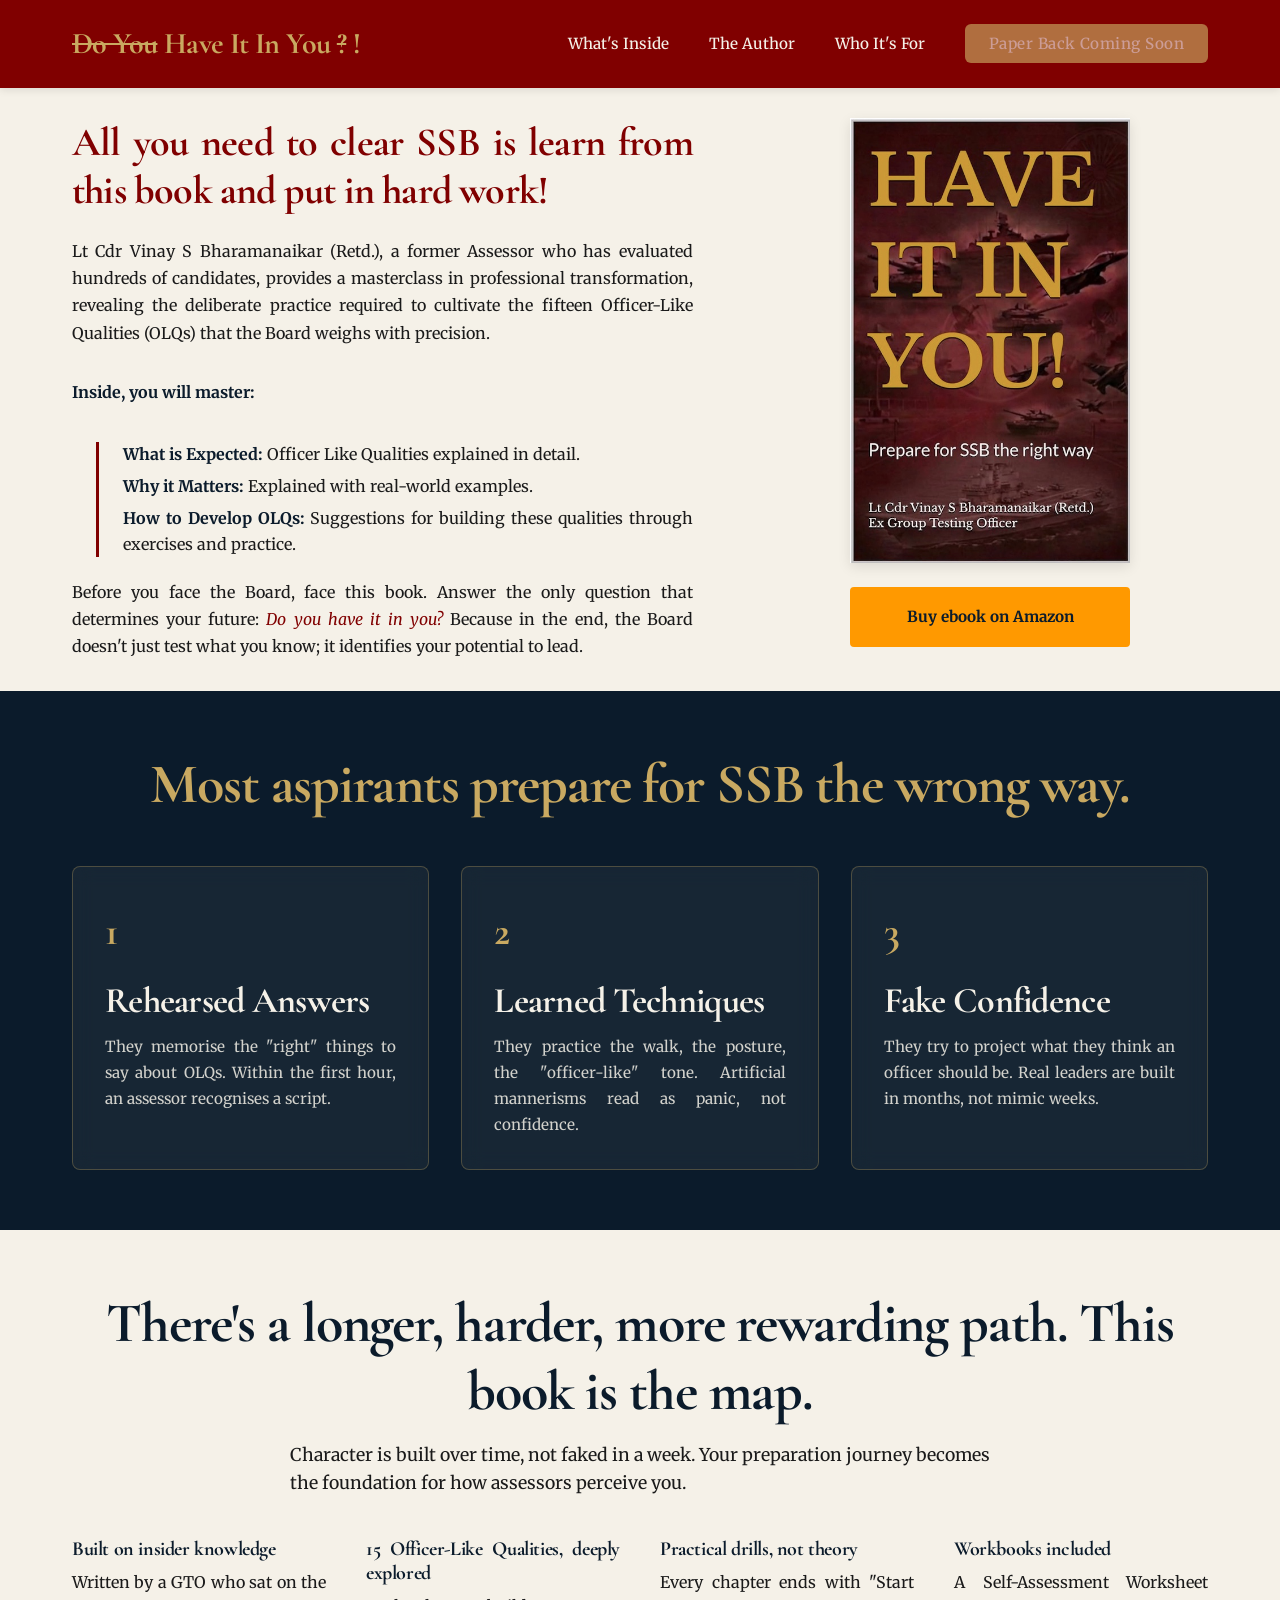
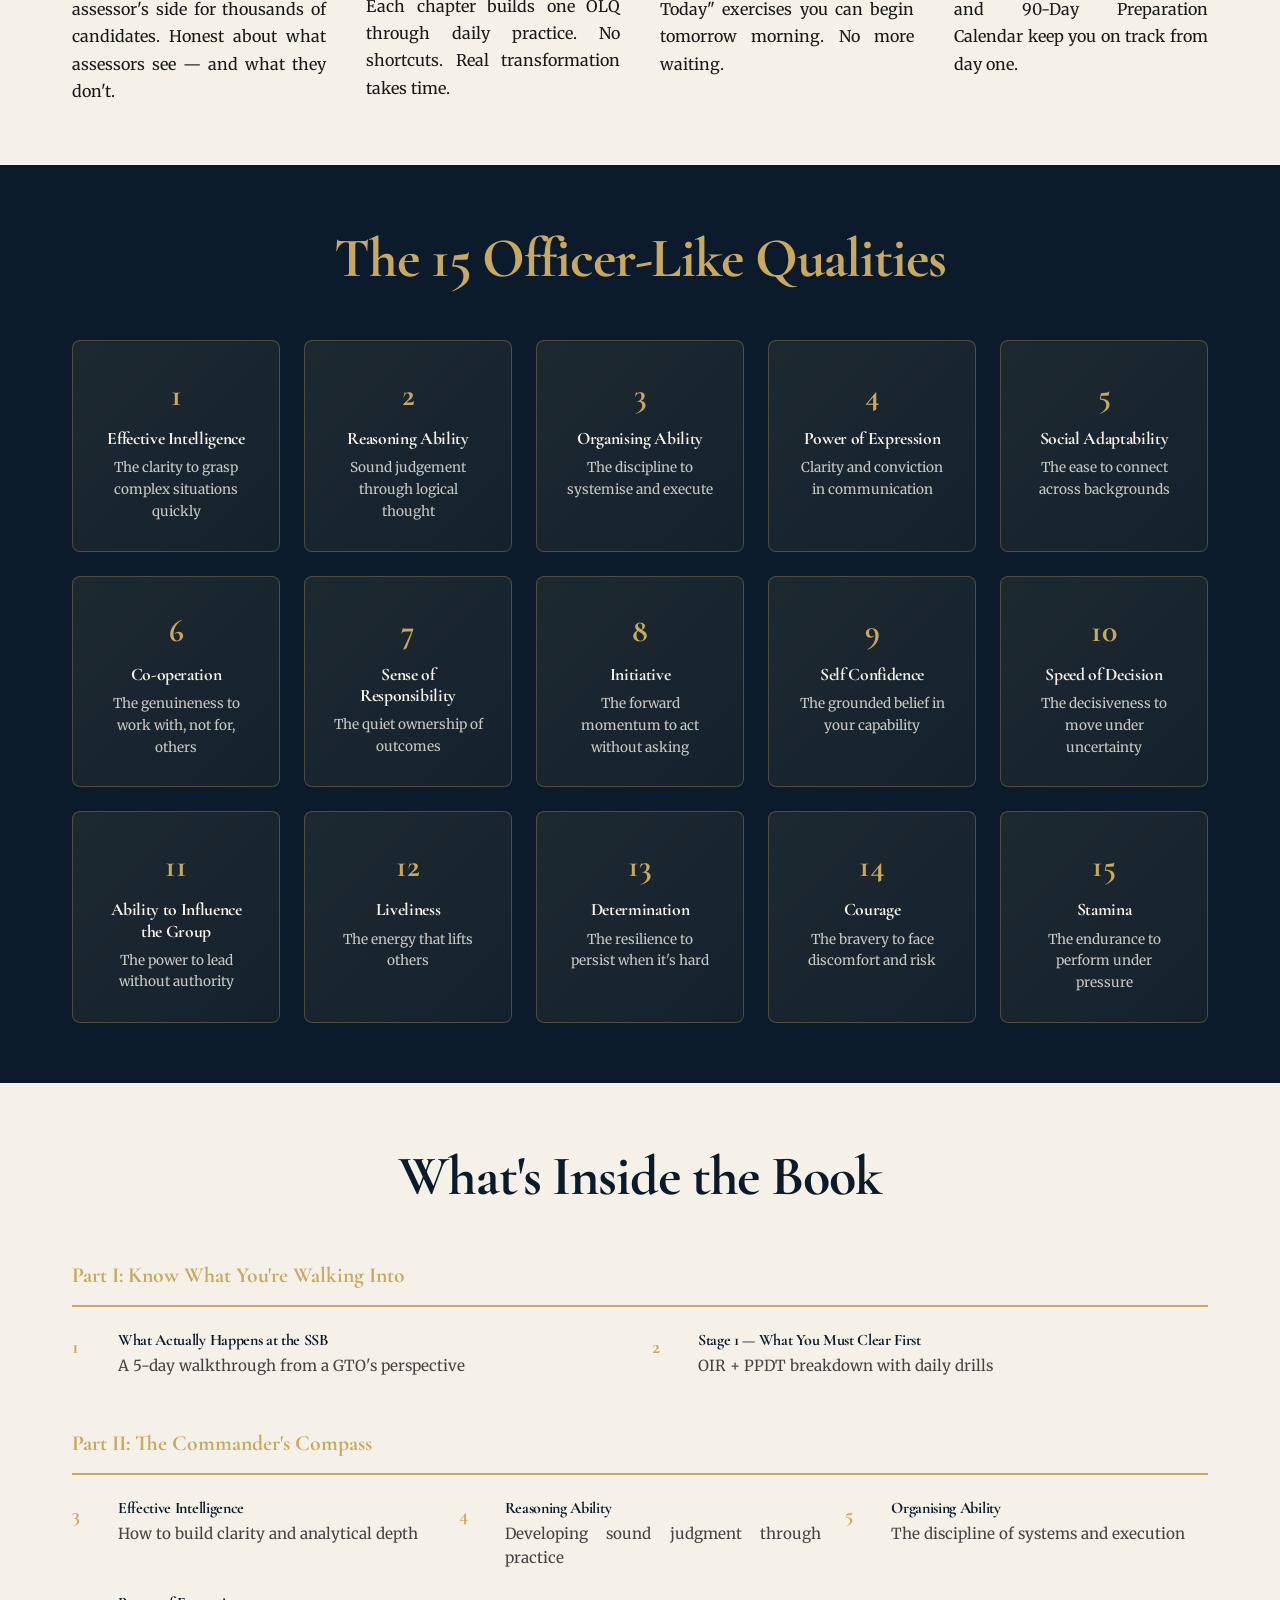
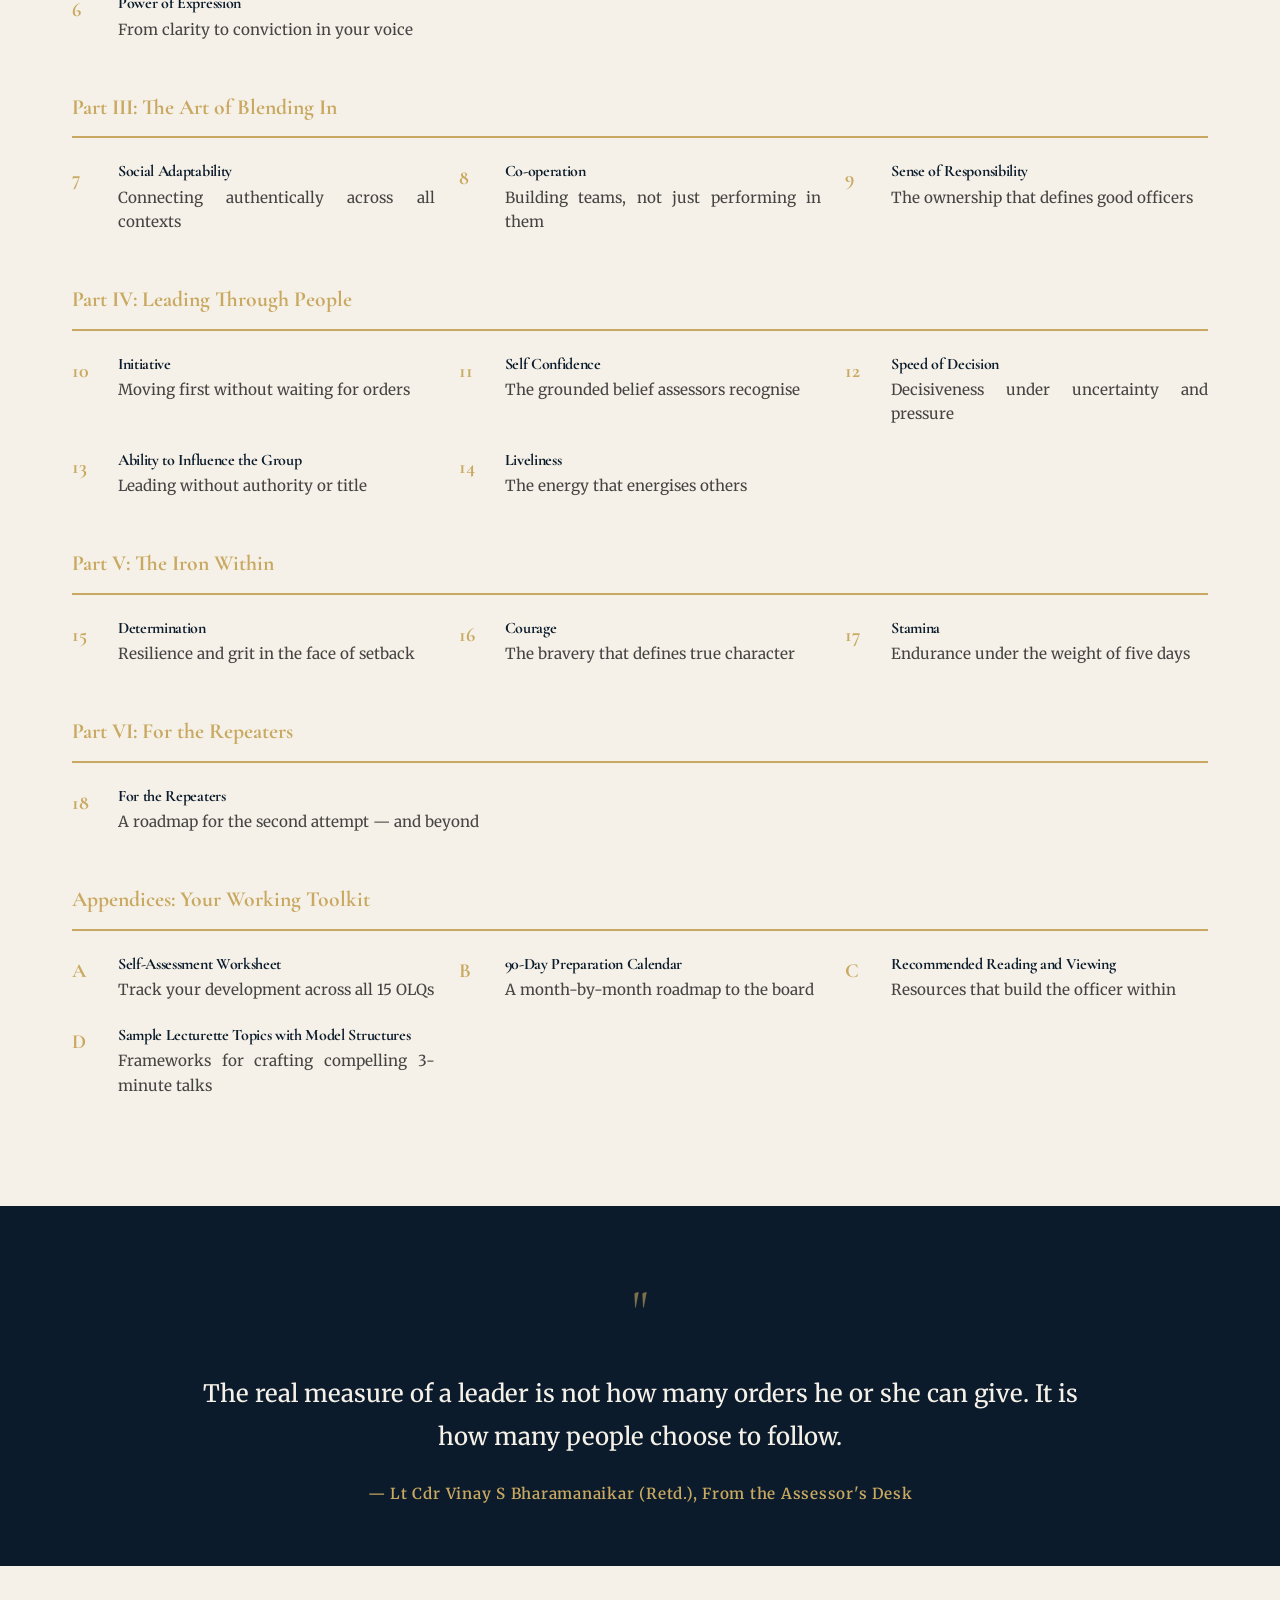
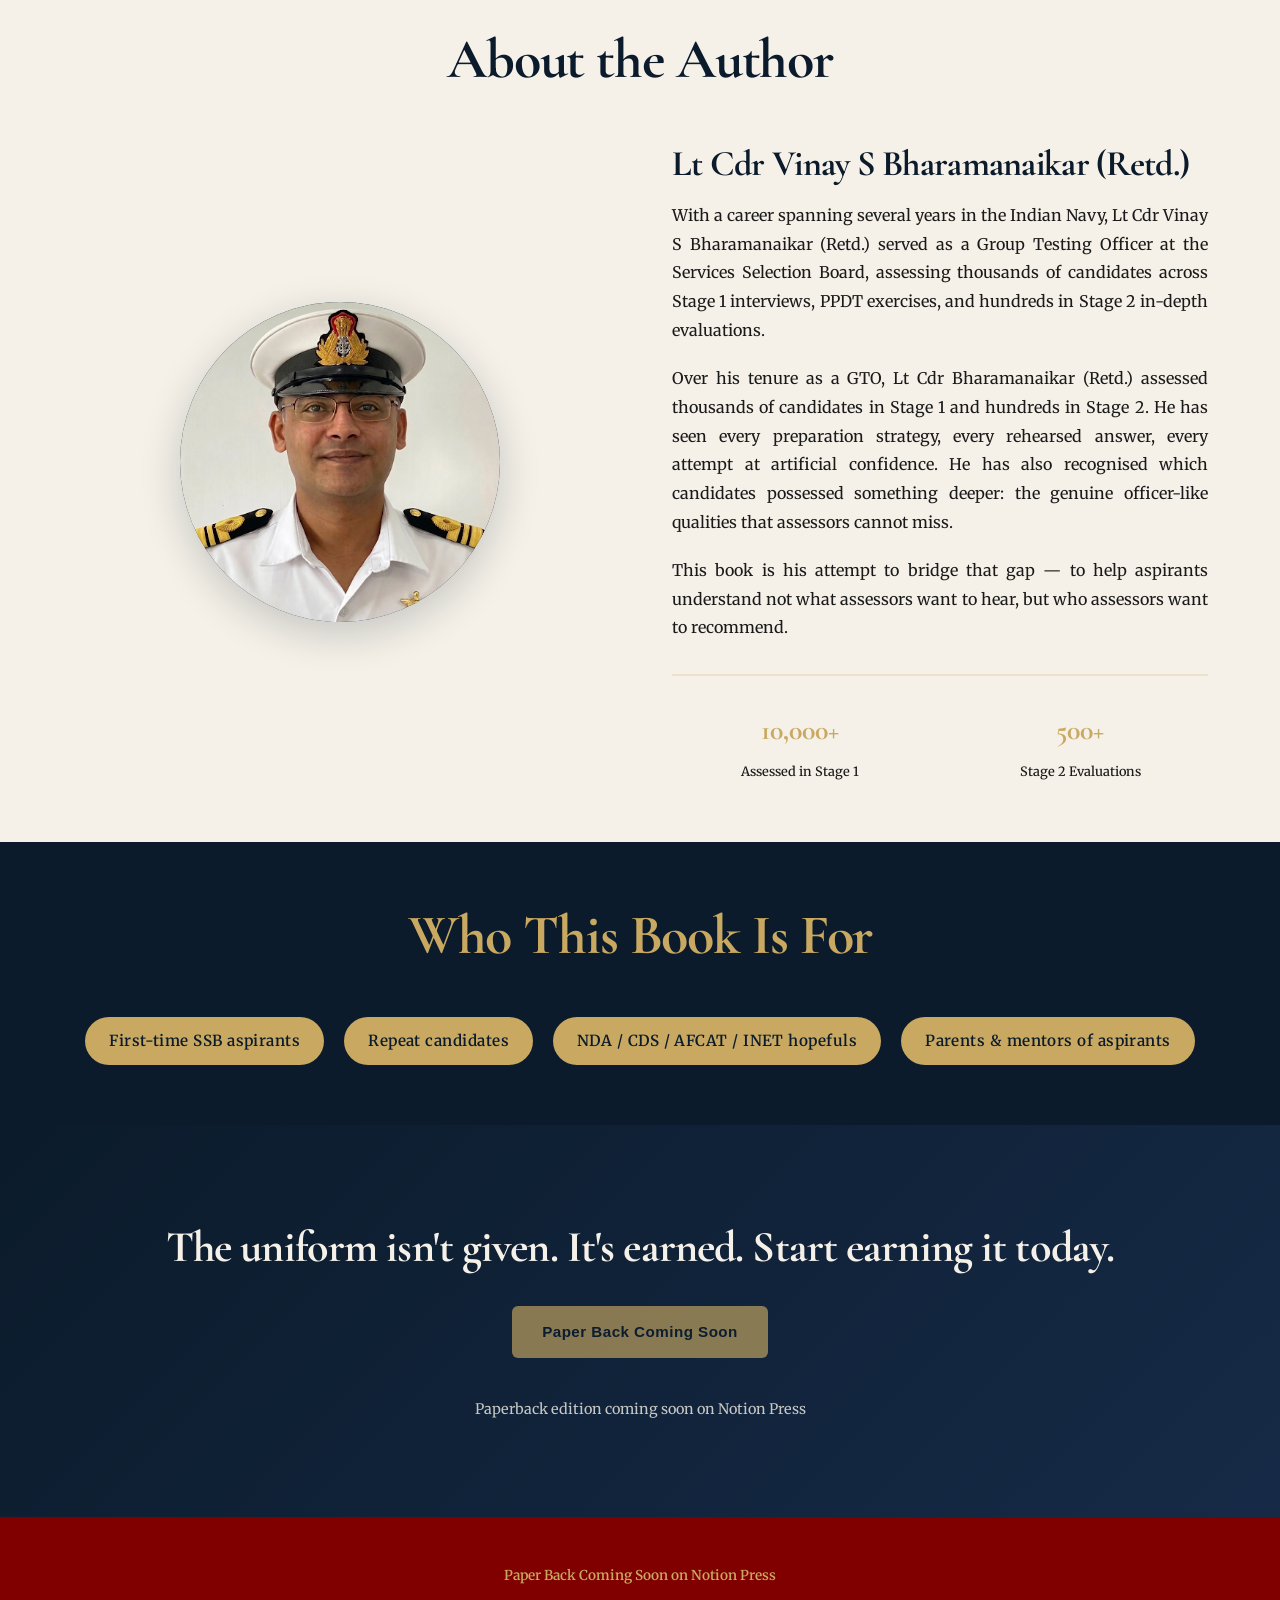
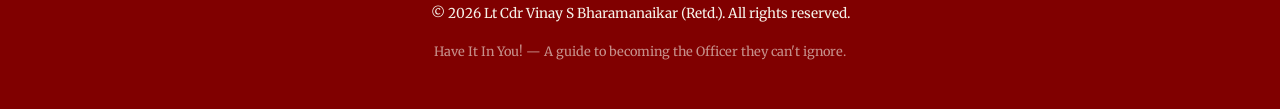
==== commit ea1e7fba: "alignment fixes and copy changes" ====
--- a/index.html
+++ b/index.html
@@ -26,6 +26,7 @@
 
         html {
             scroll-behavior: smooth;
+            scroll-padding-top: 60px;
         }
 
         body {
@@ -33,6 +34,7 @@
             color: #1A1A1A;
             background-color: #F5F1E8;
             line-height: 1.6;
+            text-align: justify;
         }
 
         /* ===== TYPOGRAPHY ===== */
@@ -226,10 +228,10 @@
         /* ===== HERO SECTION ===== */
         #hero {
             background-color: #F5F1E8;
-            min-height: 100vh;
+            min-height: auto;
             display: flex;
-            align-items: center;
-            padding: 60px 0;
+            align-items: flex-start;
+            padding: 30px 0;
         }
 
         .hero-container {
@@ -257,13 +259,24 @@
             color: #1A1A1A;
             font-size: 1rem;
             line-height: 1.7;
-            margin: 0.75rem 0;
+            margin: 0.5rem 0;
             font-family: 'Merriweather', serif;
+            text-align: justify;
         }
 
         .hero-content p:first-of-type {
             font-size: 1rem;
-            margin-top: 1rem;
+            margin-top: 0.5rem;
+            margin-bottom: 0.5rem;
+        }
+
+        .hero-content p:has(+ .hero-list) {
+            margin-bottom: 0.75rem;
+        }
+
+        .hero-content p:last-of-type {
+            margin-top: 0.375rem;
+            margin-bottom: 0;
         }
 
         .hero-content strong {
@@ -278,18 +291,23 @@
 
         .hero-list {
             list-style: none;
-            padding: 1rem 0;
-            margin: 1rem 0;
+            padding: 0;
+            margin: 0.5rem 0 0 1.5rem;
             border-left: 3px solid #800000;
             padding-left: 1.5rem;
         }
 
         .hero-list li {
-            margin-bottom: 0.6rem;
+            margin-bottom: 0.4rem;
             font-size: 1rem;
-            line-height: 1.7;
+            line-height: 1.6;
             color: #1A1A1A;
             font-family: 'Merriweather', serif;
+            text-align: justify;
+        }
+
+        .hero-list li:last-child {
+            margin-bottom: 0;
         }
 
         .book-cover-sidebar {
@@ -530,6 +548,7 @@
             line-height: 1.7;
             color: rgba(245, 241, 232, 0.85);
             font-family: 'Merriweather', serif;
+            text-align: justify;
         }
 
         /* ===== PROMISE SECTION ===== */
@@ -544,7 +563,7 @@
         }
 
         .promise-intro {
-            text-align: center;
+            text-align: justify;
             font-size: 1.1rem;
             color: #1A1A1A;
             margin-bottom: 2.5rem;
@@ -571,6 +590,7 @@
             font-size: 1rem;
             line-height: 1.7;
             font-family: 'Merriweather', serif;
+            text-align: justify;
         }
 
         /* ===== OLQ GRID ===== */
@@ -791,6 +811,7 @@
             margin-bottom: 1.2rem;
             line-height: 1.8;
             font-family: 'Merriweather', serif;
+            text-align: justify;
         }
 
         .author-stats {
@@ -951,16 +972,13 @@
         <div class="container">
             <div class="hero-container">
                 <div class="hero-content fade-in">
-                    <h1>Are You just an Aspirant, or an Officer in the Making?</h1>
-                    <p>The Board doesn't just test what you know; it identifies your potential to lead. Every year, thousands of aspirants arrive at the Selection Centres seeking the prestige of the uniform. Yet, the vast majority return without a recommendation. They don't fail for a lack of effort—they fail because the Board searches for a standard of character that cannot be manufactured through shortcuts.</p>
-                    <p>The SSB is a high-stakes discovery of your core personality where transparency is the only path to success.</p>
+                    <h1>All you need to clear SSB is learn from this book and put in hard work!</h1>
                     <p>Lt Cdr Vinay S Bharamanaikar (Retd.), a former Assessor who has evaluated hundreds of candidates, provides a masterclass in professional transformation, revealing the deliberate practice required to cultivate the fifteen Officer-Like Qualities (OLQs) that the Board weighs with precision.</p>
-                    
                     <p><strong>Inside, you will master:</strong></p>
                     <ul class="hero-list">
-                        <li><strong>The Assessor's Perspective:</strong> Understand what the Board sees when candidates fail for reasons they cannot name.</li>
-                        <li><strong>The OLQ Blueprint:</strong> A roadmap to developing leadership traits through honest, consistent growth and practice.</li>
-                        <li><strong>The Standard of Excellence:</strong> How to align your conduct with the expectations of the Indian Armed Forces.</li>
+                        <li><strong>What is Expected:</strong> Officer Like Qualities explained in detail.</li>
+                        <li><strong>Why it Matters:</strong> Explained with real-world examples.</li>
+                        <li><strong>How to Develop OLQs:</strong> Suggestions for building these qualities through exercises and practice.</li>
                     </ul>
                     
                     <p>Before you face the Board, face this book. Answer the only question that determines your future: <em>Do you have it in you?</em> Because in the end, the Board doesn't just test what you know; it identifies your potential to lead.</p>
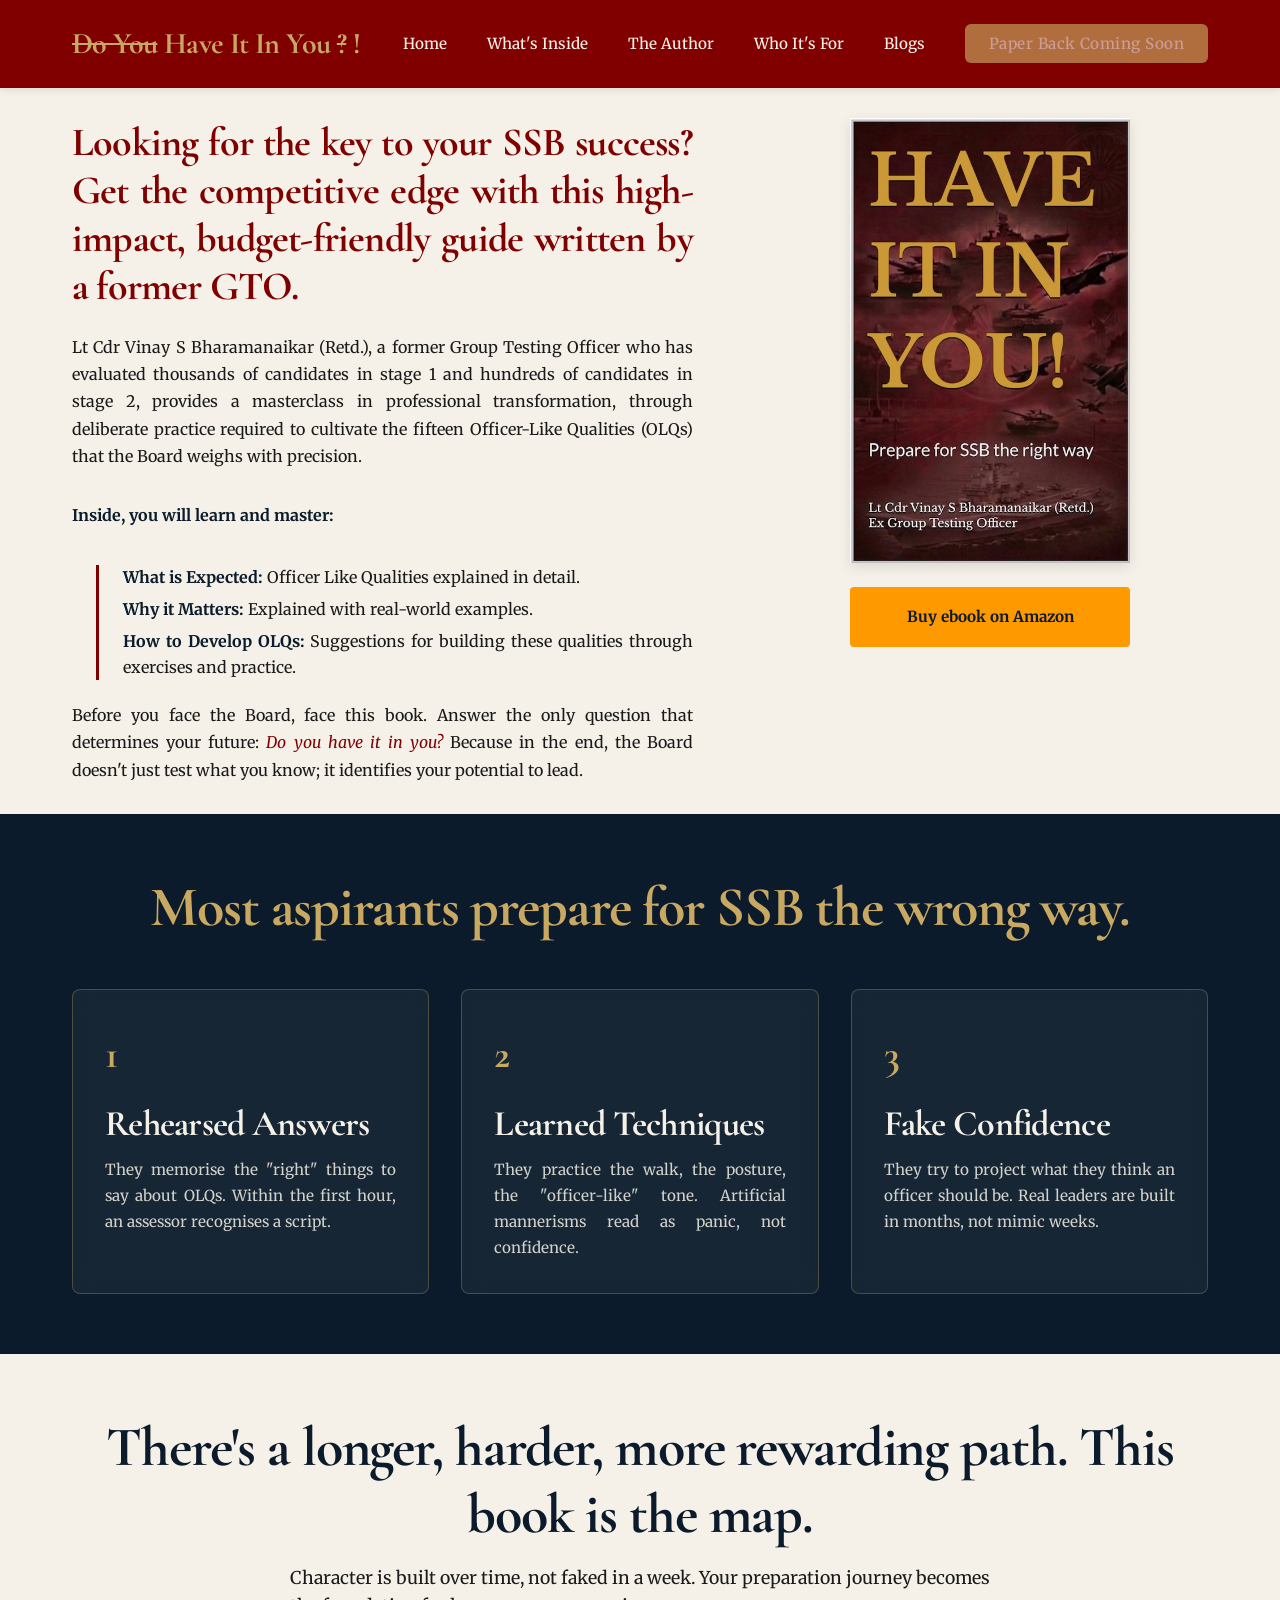
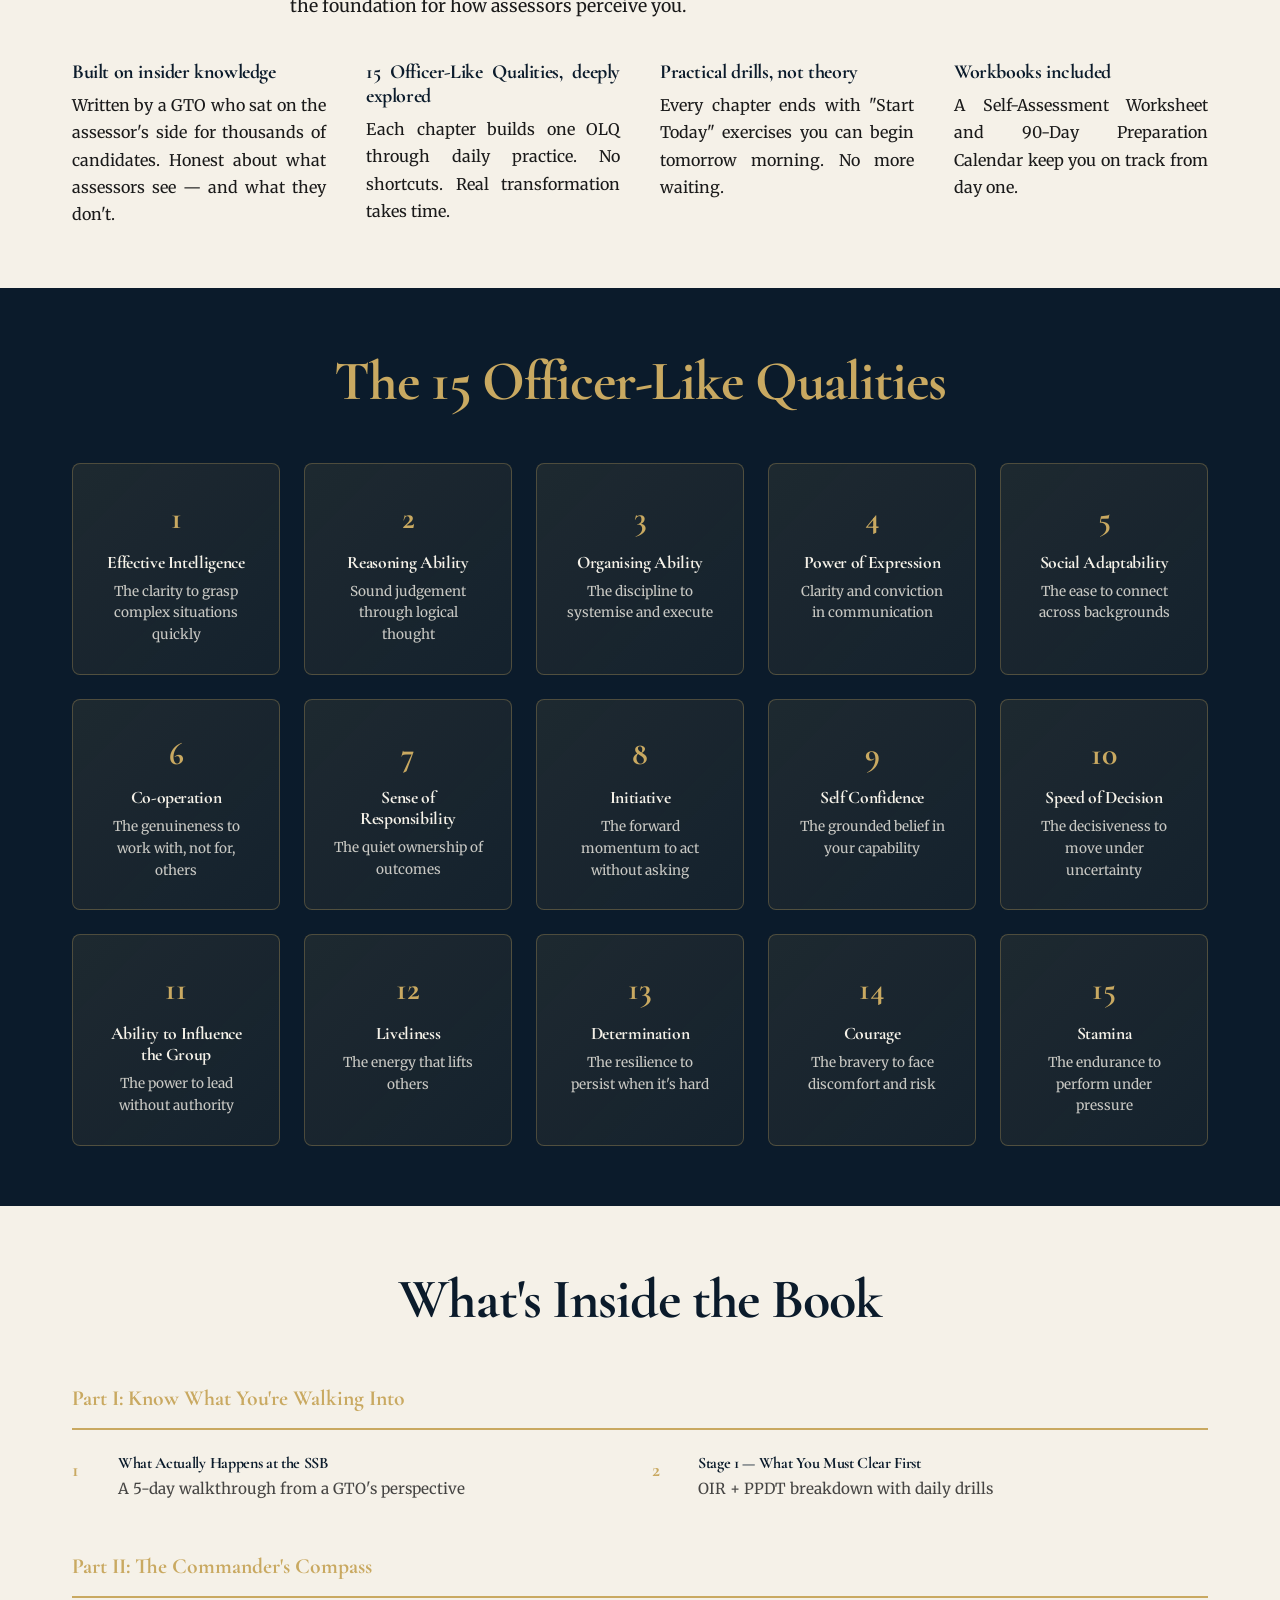
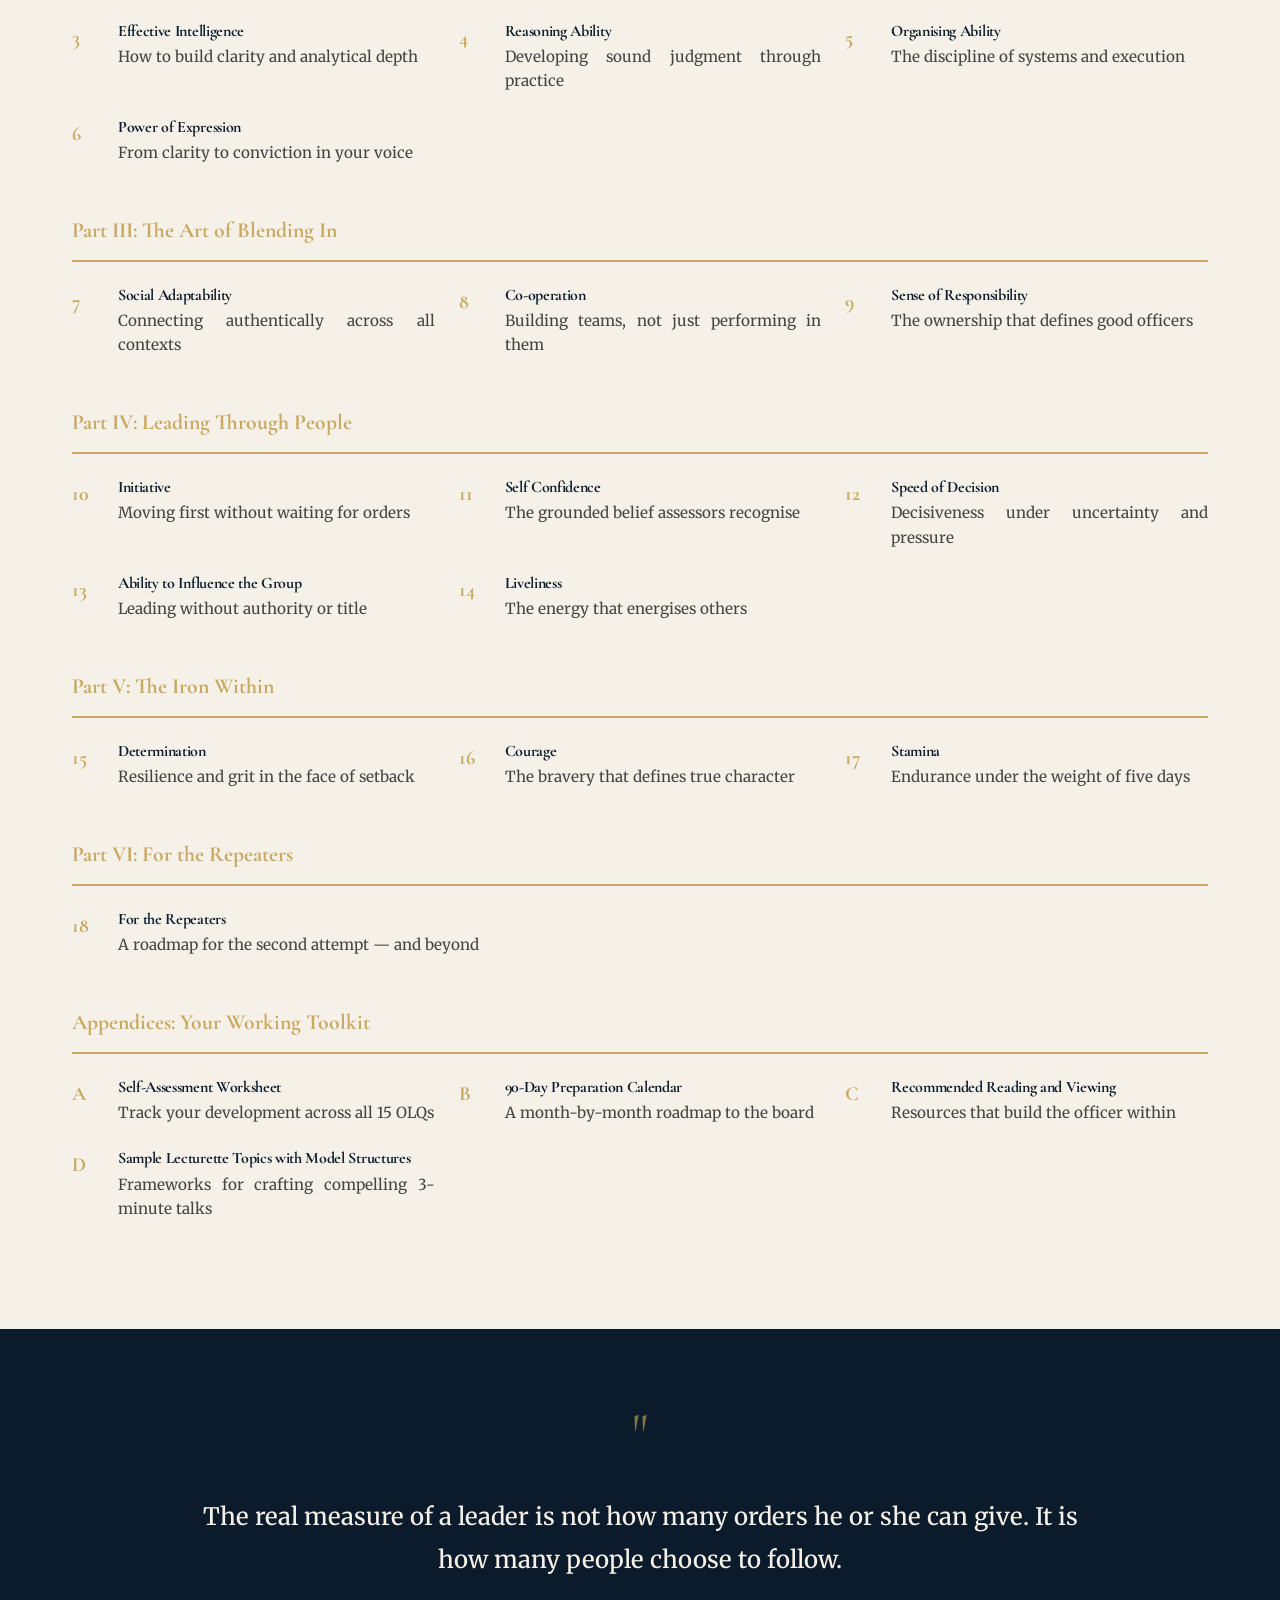
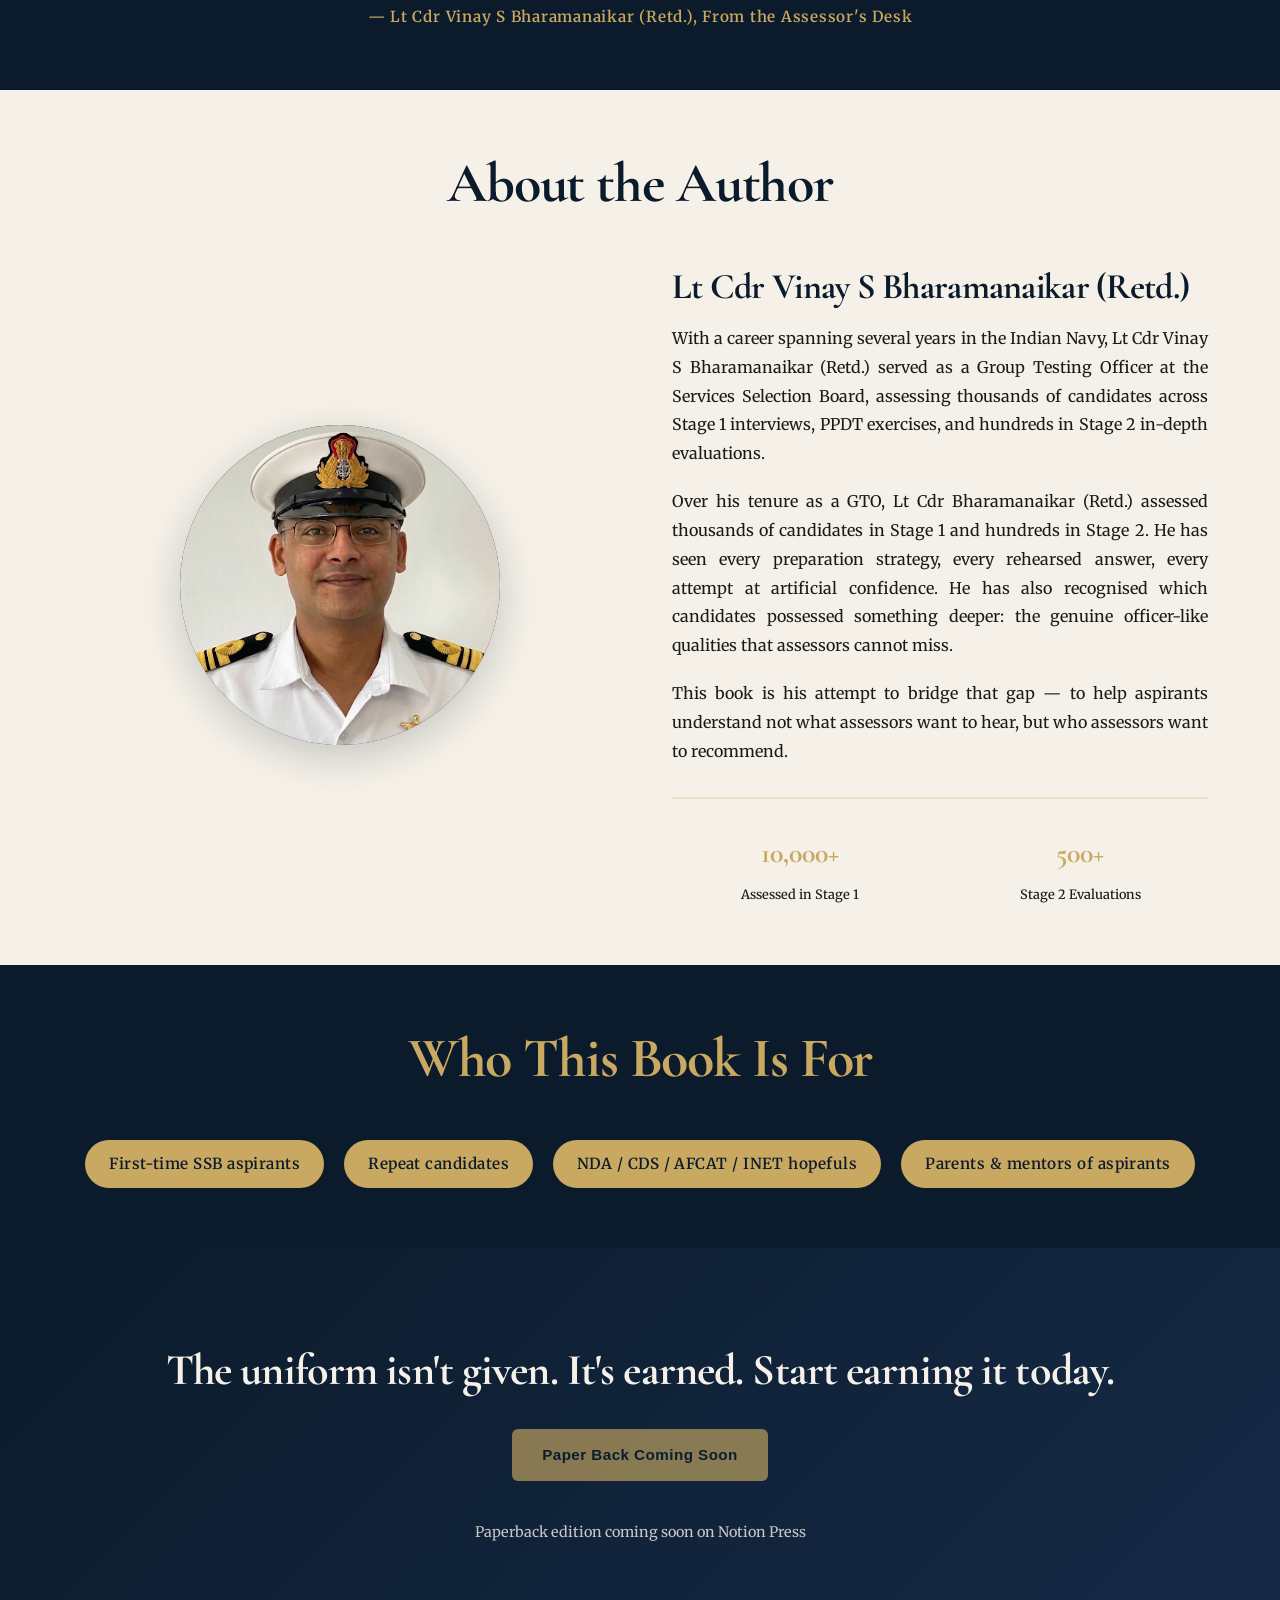
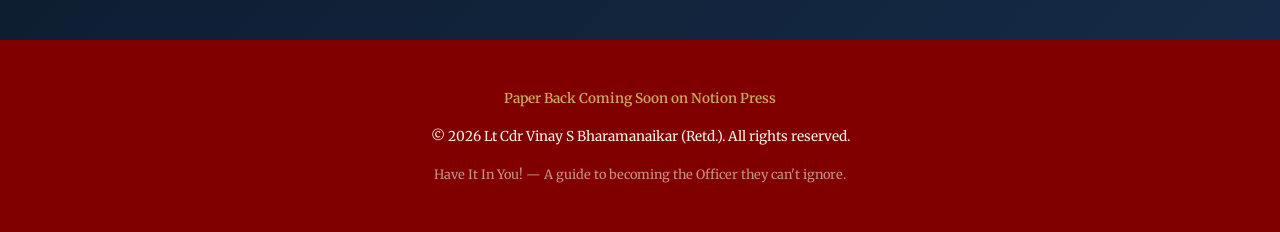
==== commit 86782a6c: "Add blogs functionality and optimize mobile view: create blogs.html with blog grid, add Home and Blo" ====
--- a/index.html
+++ b/index.html
@@ -122,6 +122,13 @@
             font-weight: 700;
             color: #C9A961;
             letter-spacing: -0.02em;
+            text-decoration: none;
+            transition: color 0.3s ease;
+            display: block;
+        }
+
+        .nav-brand:hover {
+            color: #F5F1E8;
         }
 
         .strikethrough {
@@ -440,12 +447,12 @@
         @media (max-width: 768px) {
             #hero {
                 min-height: auto;
-                padding: 2rem 0;
+                padding: 1rem 0;
             }
 
             .hero-container {
                 grid-template-columns: 1fr;
-                gap: 1.5rem;
+                gap: 1rem;
             }
 
             .hero-content h1 {
@@ -471,24 +478,43 @@
         }
 
         @media (max-width: 480px) {
+            #hero {
+                padding: 0.75rem 0;
+            }
+
+            .hero-container {
+                gap: 0.75rem;
+            }
+
+            .hero-content {
+                gap: 0.5rem;
+            }
+
             .hero-content h1 {
-                font-size: 1.4rem;
+                font-size: 1.35rem;
+                margin: 0;
+                line-height: 1.3;
             }
 
             .hero-content p {
+                display: none;
+            }
+
+            .hero-list {
+                display: none;
+            }
+
+            .book-cover-sidebar {
+                gap: 1rem;
+            }
+
+            .book-cover-image {
+                max-width: 130px;
+            }
+
+            .book-cta-button {
+                padding: 0.75rem 1rem;
                 font-size: 0.85rem;
-            }
-
-            .hero-list {
-                padding-left: 1rem;
-            }
-
-            .hero-list li {
-                font-size: 0.85rem;
-            }
-
-            .book-cover-image {
-                max-width: 150px;
             }
         }
 
@@ -952,11 +978,13 @@
     <!-- STICKY NAV -->
     <nav>
         <div class="nav-container">
-            <div class="nav-brand"><span class="strikethrough">Do You</span> Have It In You <span class="strikethrough">?</span> !</div>
+            <a href="index.html" class="nav-brand"><span class="strikethrough">Do You</span> Have It In You <span class="strikethrough">?</span> !</a>
             <ul class="nav-links">
+                <li><a href="index.html">Home</a></li>
                 <li><a href="#inside">What's Inside</a></li>
                 <li><a href="#author">The Author</a></li>
                 <li><a href="#audience">Who It's For</a></li>
+                <li><a href="blogs.html">Blogs</a></li>
                 <li><a href="#" class="nav-cta nav-cta-disabled" onclick="return false;">Paper Back Coming Soon</a></li>
             </ul>
             <div class="hamburger">
@@ -972,9 +1000,9 @@
         <div class="container">
             <div class="hero-container">
                 <div class="hero-content fade-in">
-                    <h1>All you need to clear SSB is learn from this book and put in hard work!</h1>
-                    <p>Lt Cdr Vinay S Bharamanaikar (Retd.), a former Assessor who has evaluated hundreds of candidates, provides a masterclass in professional transformation, revealing the deliberate practice required to cultivate the fifteen Officer-Like Qualities (OLQs) that the Board weighs with precision.</p>
-                    <p><strong>Inside, you will master:</strong></p>
+                    <h1>Looking for the key to your SSB success? Get the competitive edge with this high-impact, budget-friendly guide written by a former GTO.</h1>
+                    <p>Lt Cdr Vinay S Bharamanaikar (Retd.), a former Group Testing Officer who has evaluated thousands of candidates in stage 1 and hundreds of candidates in stage 2, provides a masterclass in professional transformation, through deliberate practice required to cultivate the fifteen Officer-Like Qualities (OLQs) that the Board weighs with precision.</p>
+                    <p><strong>Inside, you will learn and master:</strong></p>
                     <ul class="hero-list">
                         <li><strong>What is Expected:</strong> Officer Like Qualities explained in detail.</li>
                         <li><strong>Why it Matters:</strong> Explained with real-world examples.</li>
@@ -1453,4 +1481,4 @@
         });
     </script>
 </body>
-</html>
+</html>
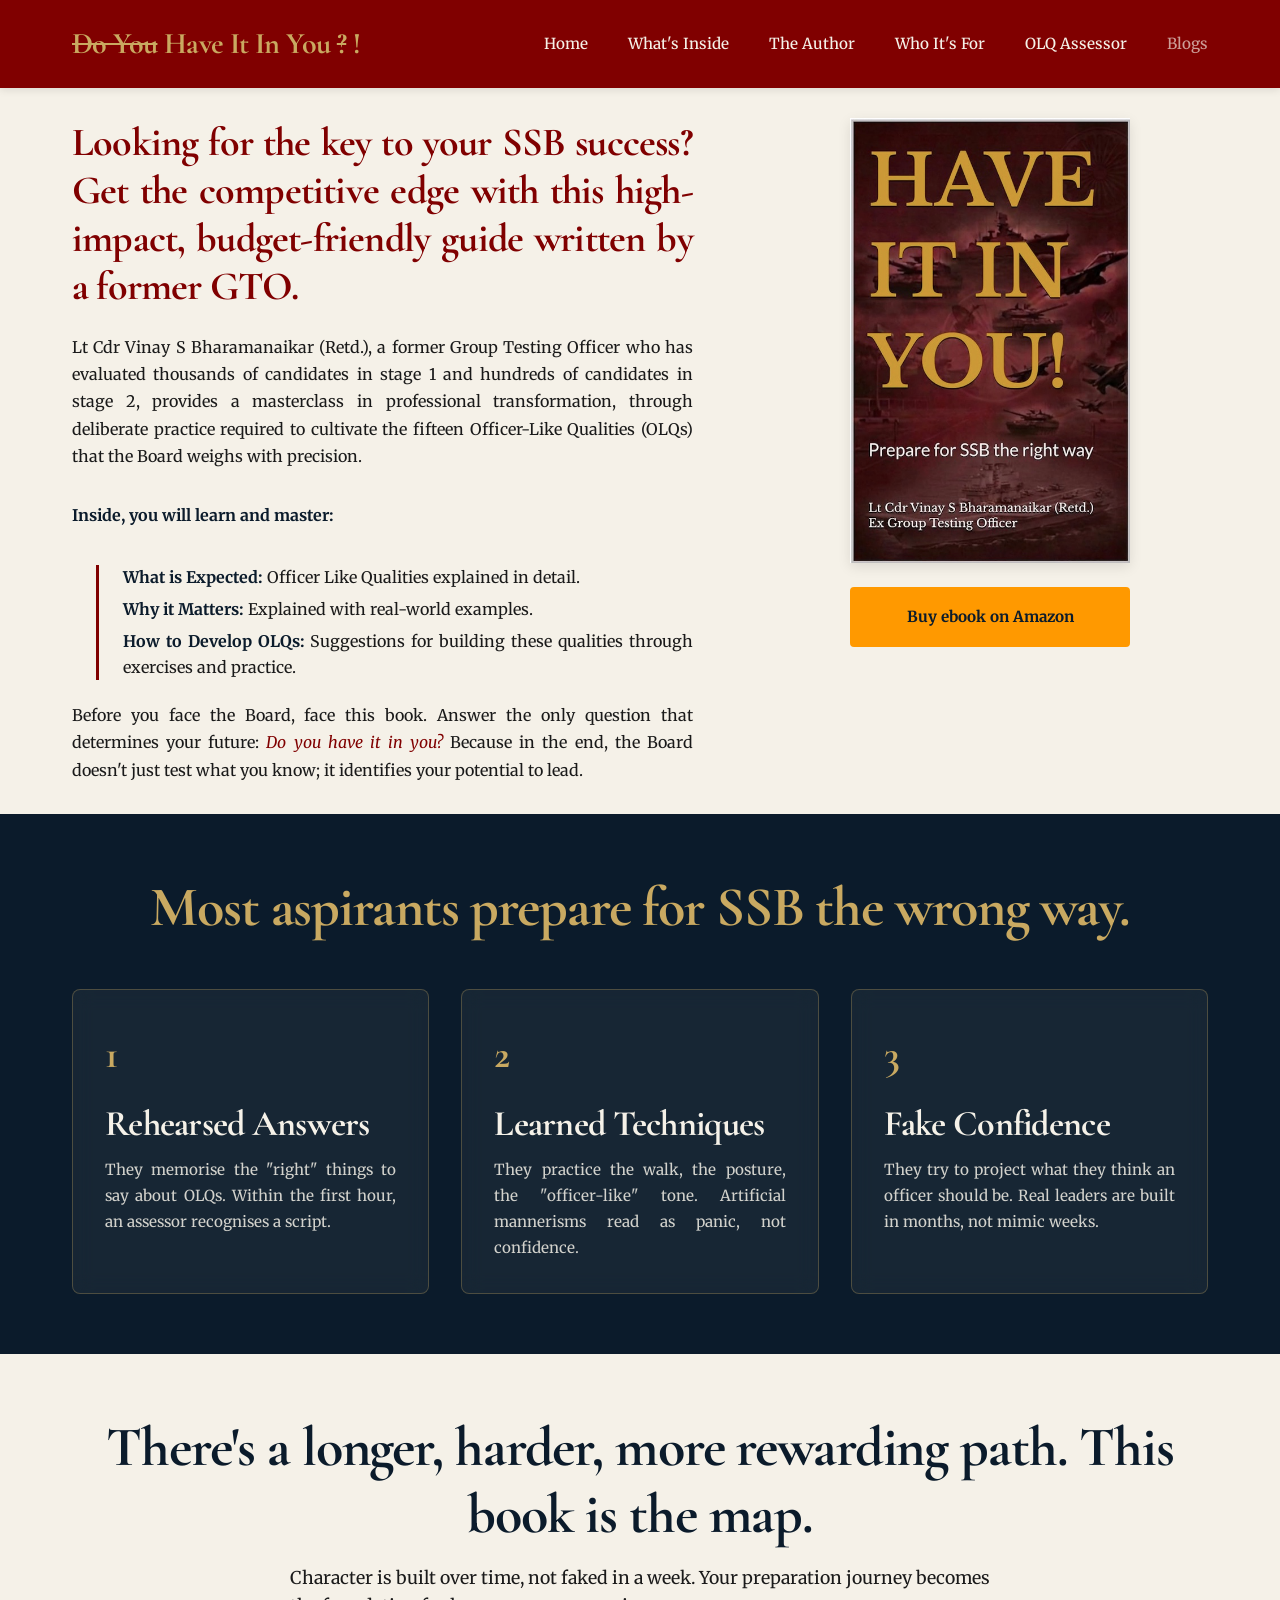
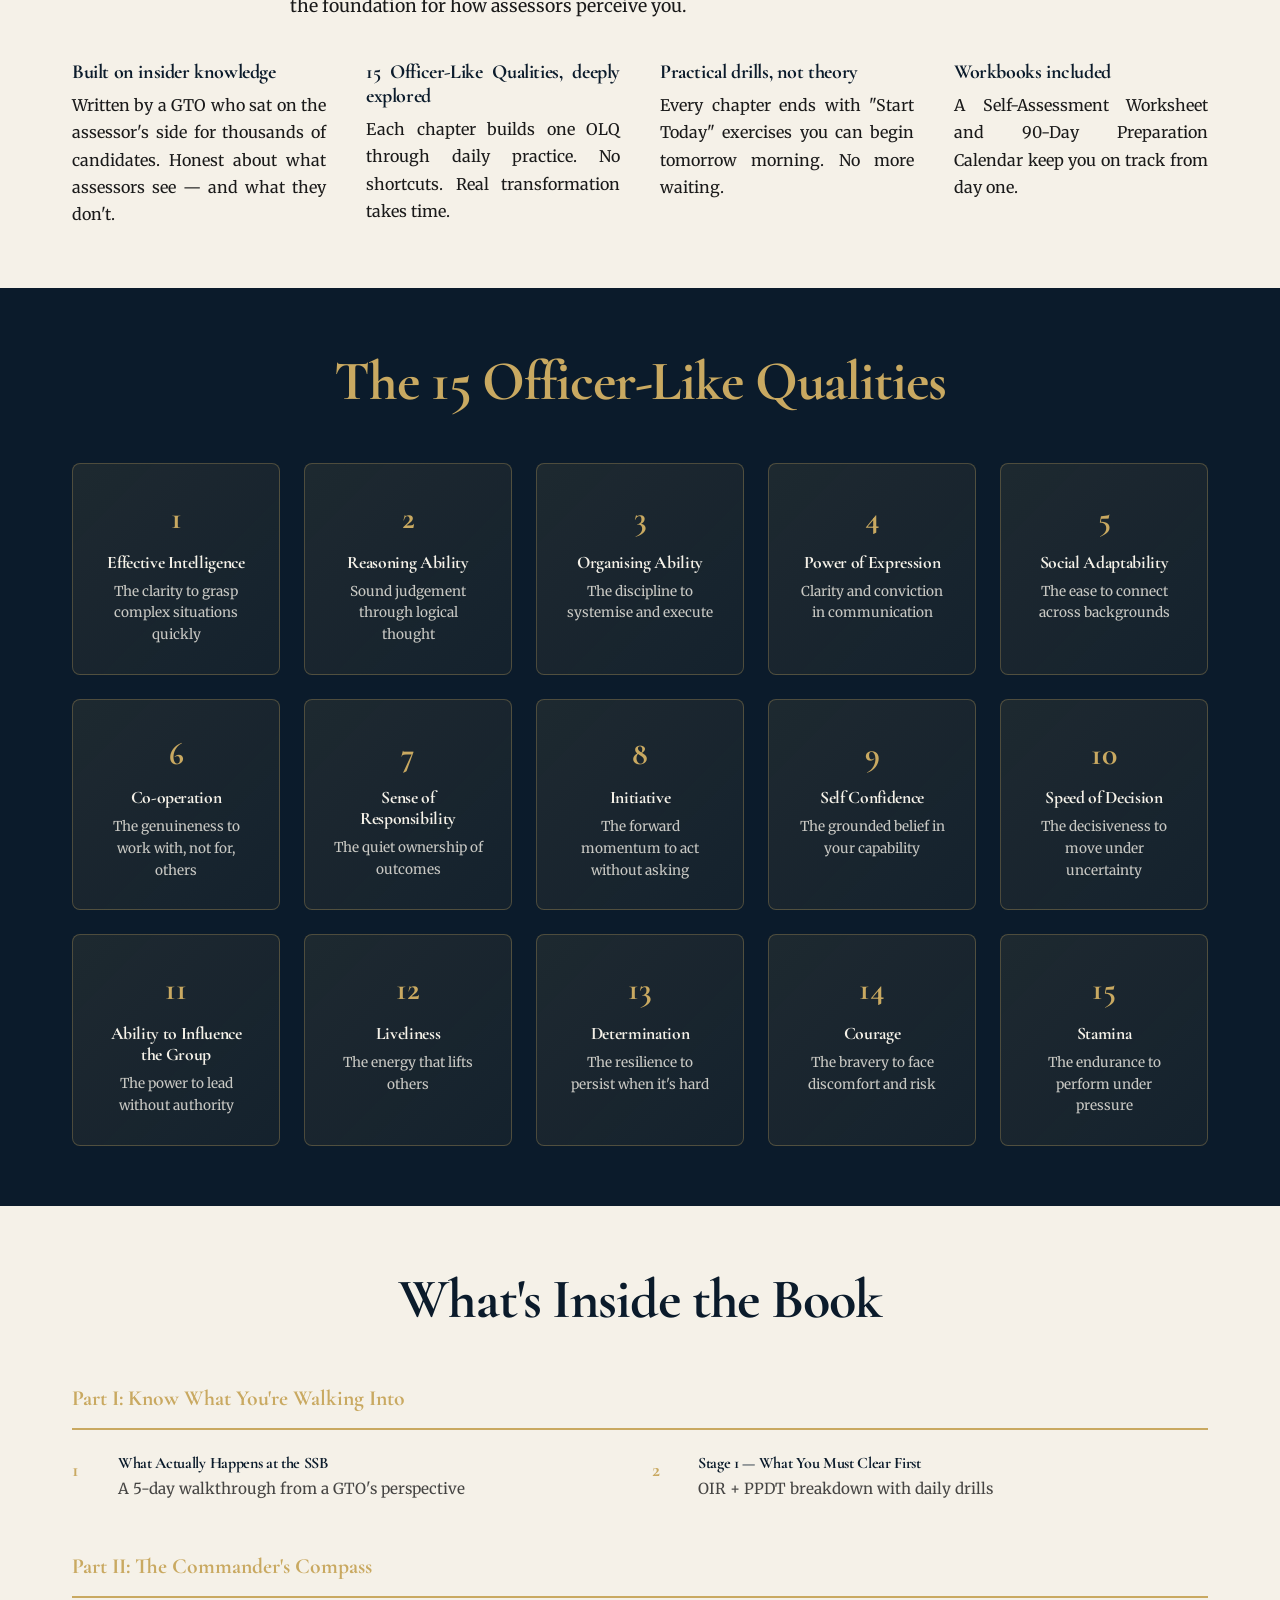
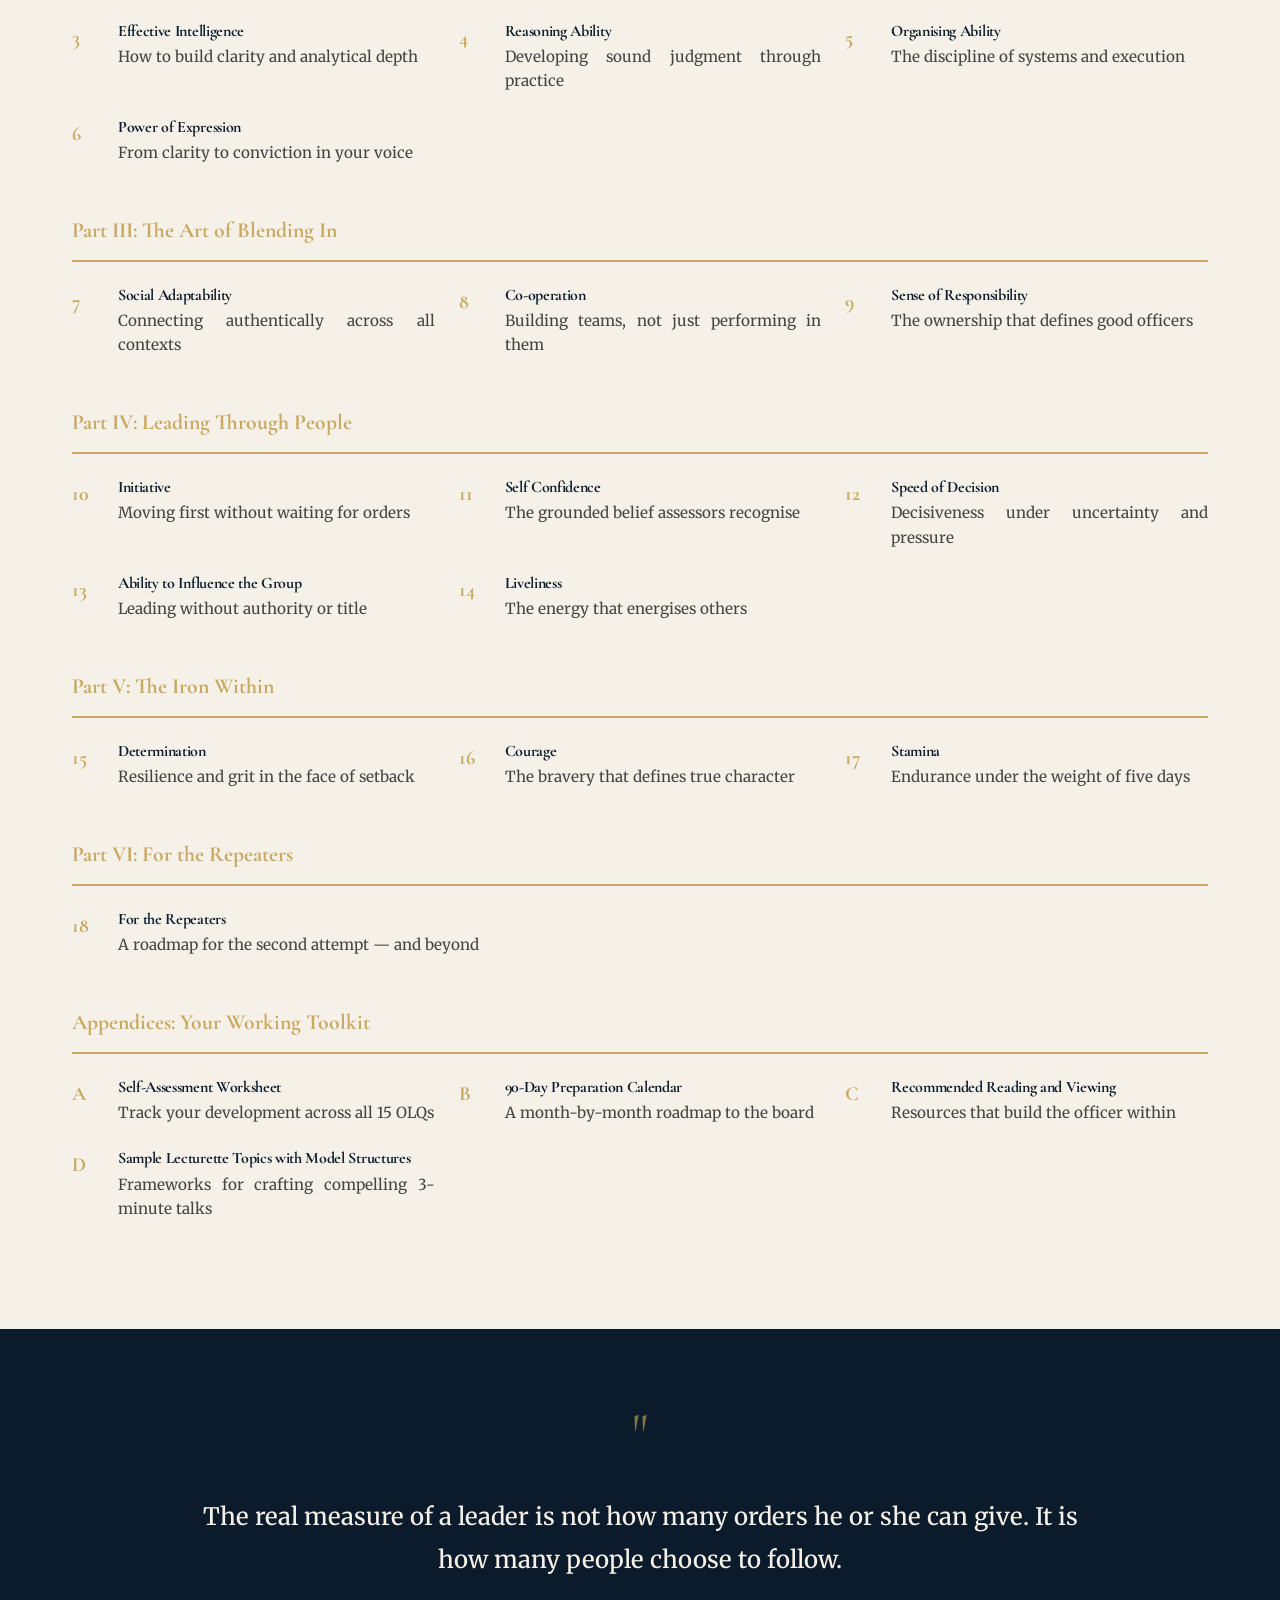
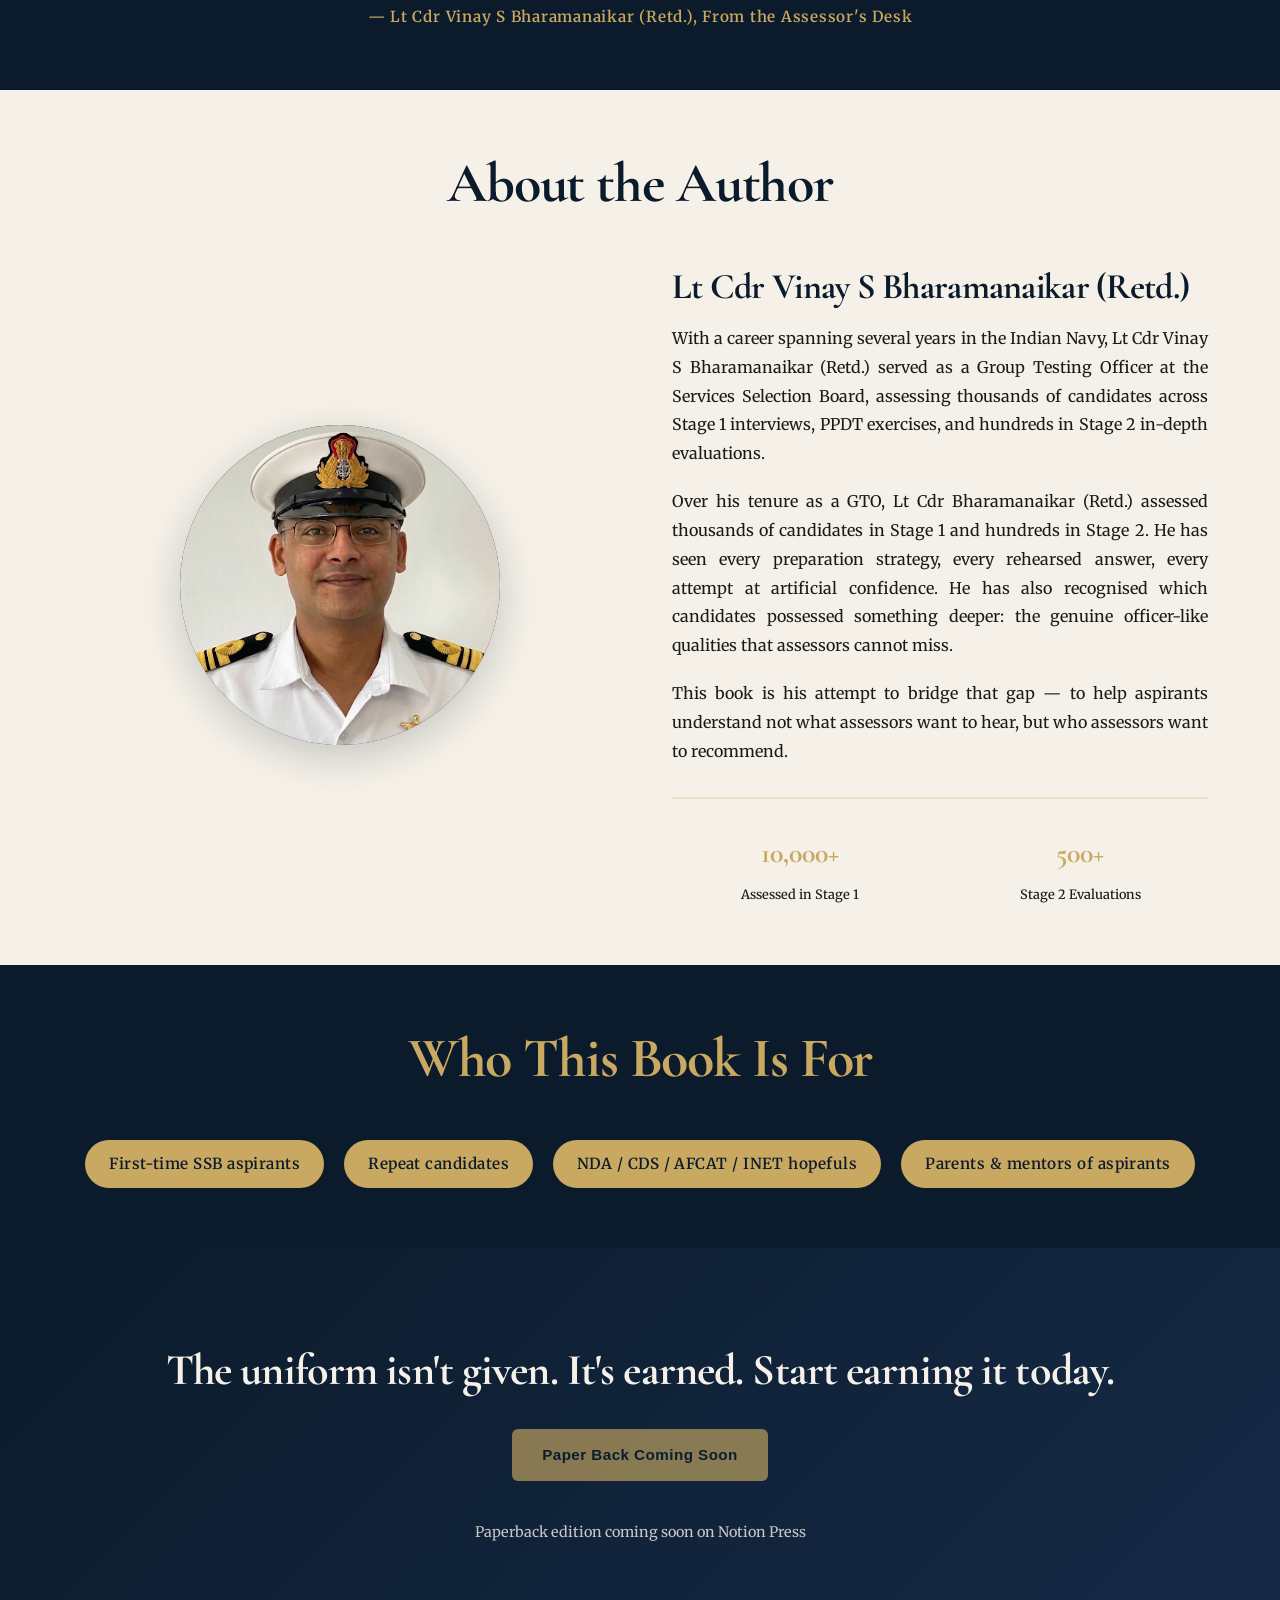
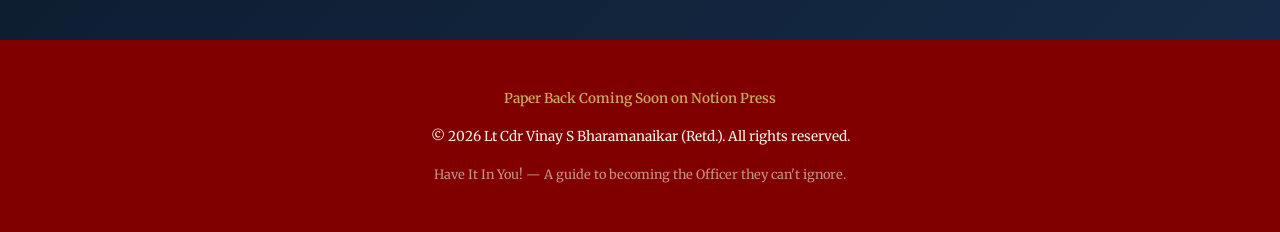
==== commit acdd9ad4: "OLQ assessor: adjust Part 4 grading rule; header: remove NotionPress CTA, add OLQ Assessor tab, free" ====
--- a/index.html
+++ b/index.html
@@ -191,6 +191,13 @@
             gap: 0.375rem;
         }
 
+        /* Disabled nav link (frozen tab) */
+        .nav-disabled {
+            opacity: 0.65;
+            pointer-events: none;
+            cursor: default;
+        }
+
         .hamburger span {
             width: 24px;
             height: 2px;
@@ -984,8 +991,8 @@
                 <li><a href="#inside">What's Inside</a></li>
                 <li><a href="#author">The Author</a></li>
                 <li><a href="#audience">Who It's For</a></li>
-                <li><a href="blogs.html">Blogs</a></li>
-                <li><a href="#" class="nav-cta nav-cta-disabled" onclick="return false;">Paper Back Coming Soon</a></li>
+                <li><a href="olq_assessment.html">OLQ Assessor</a></li>
+                <li><a href="blogs.html" class="nav-disabled">Blogs</a></li>
             </ul>
             <div class="hamburger">
                 <span></span>
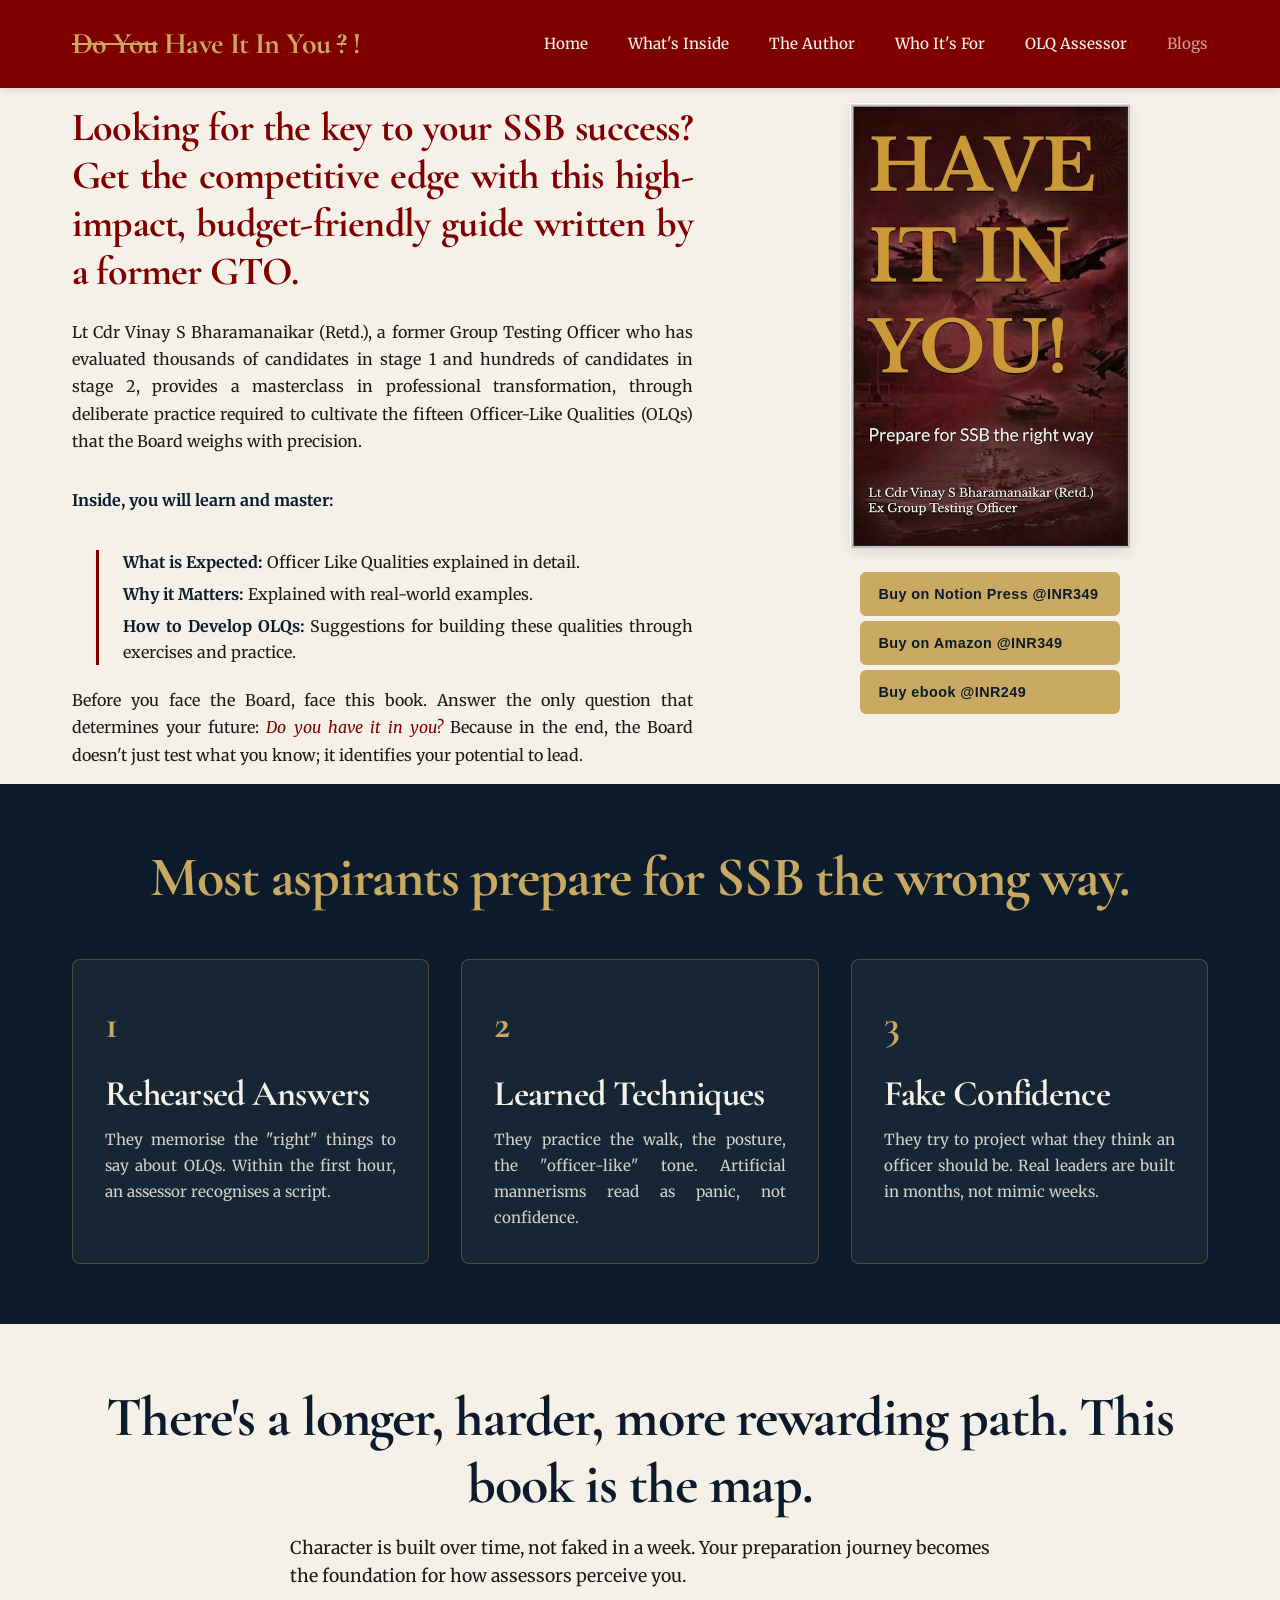
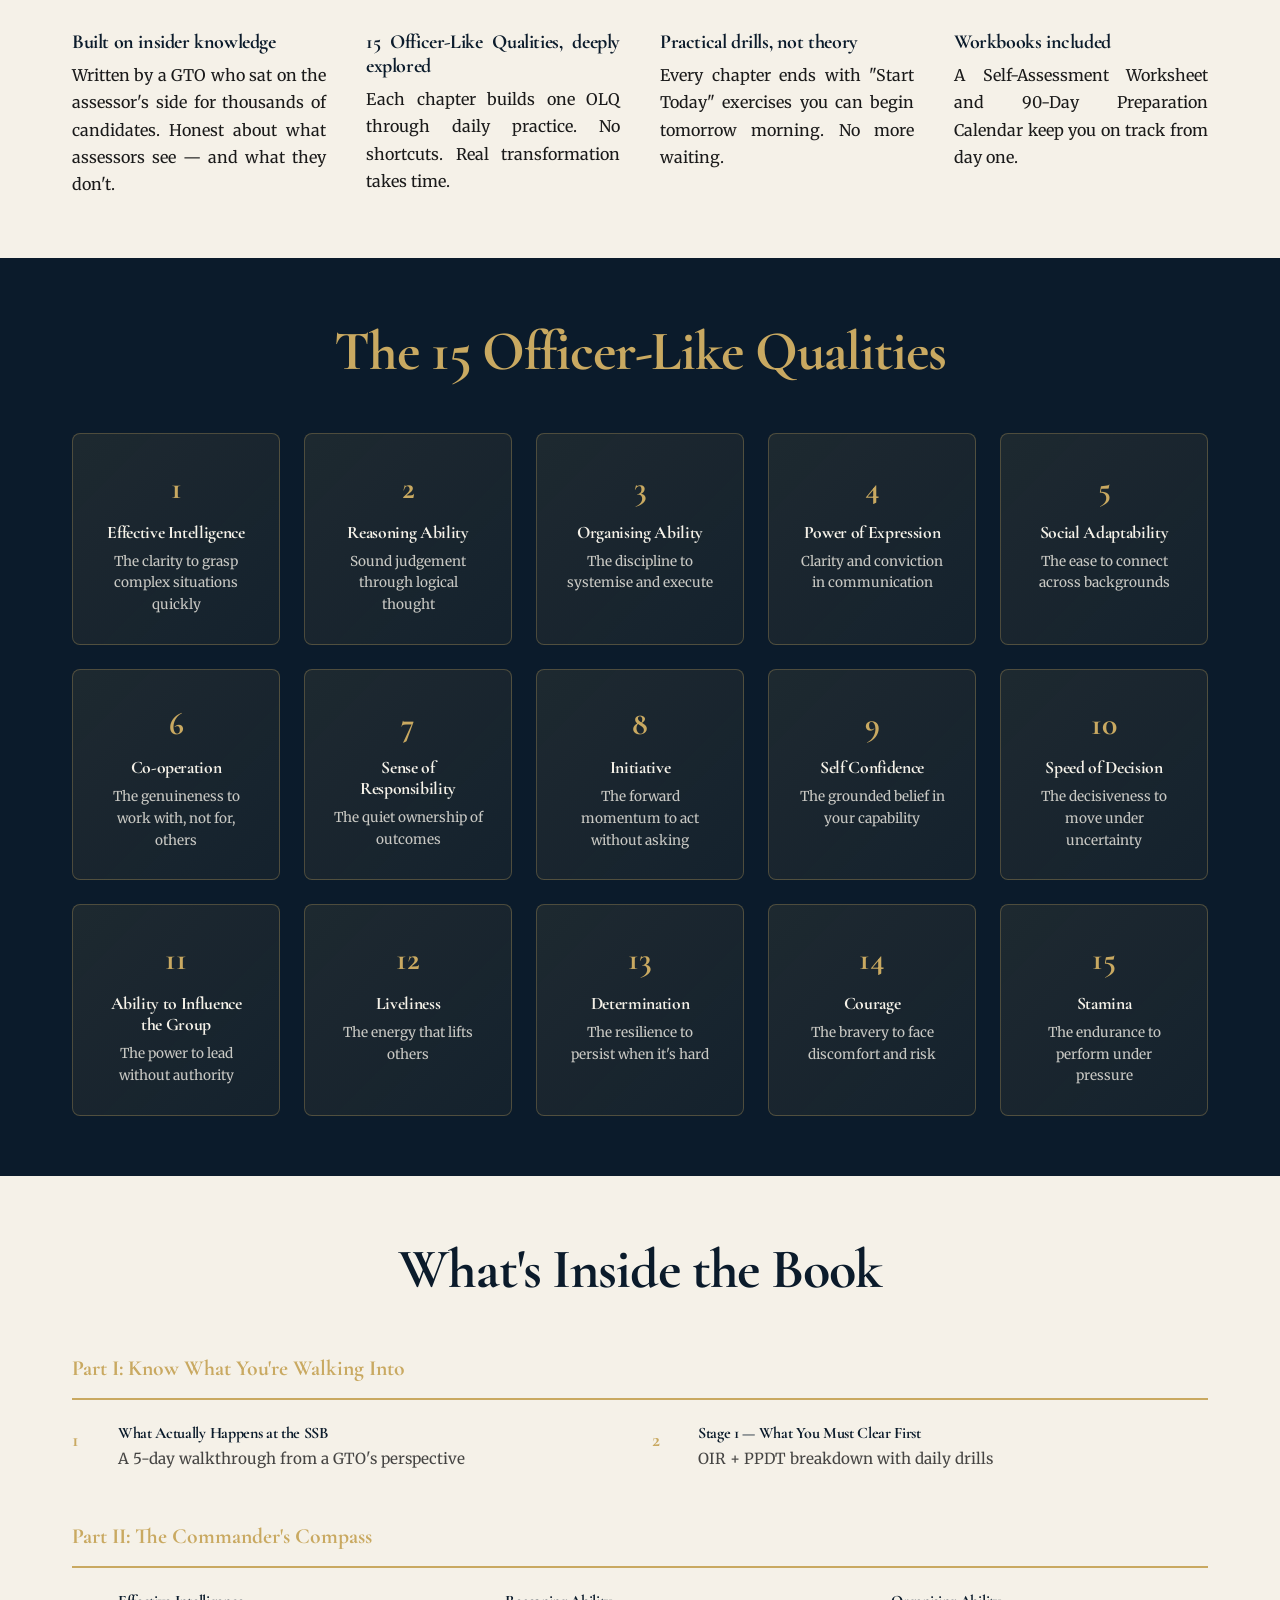
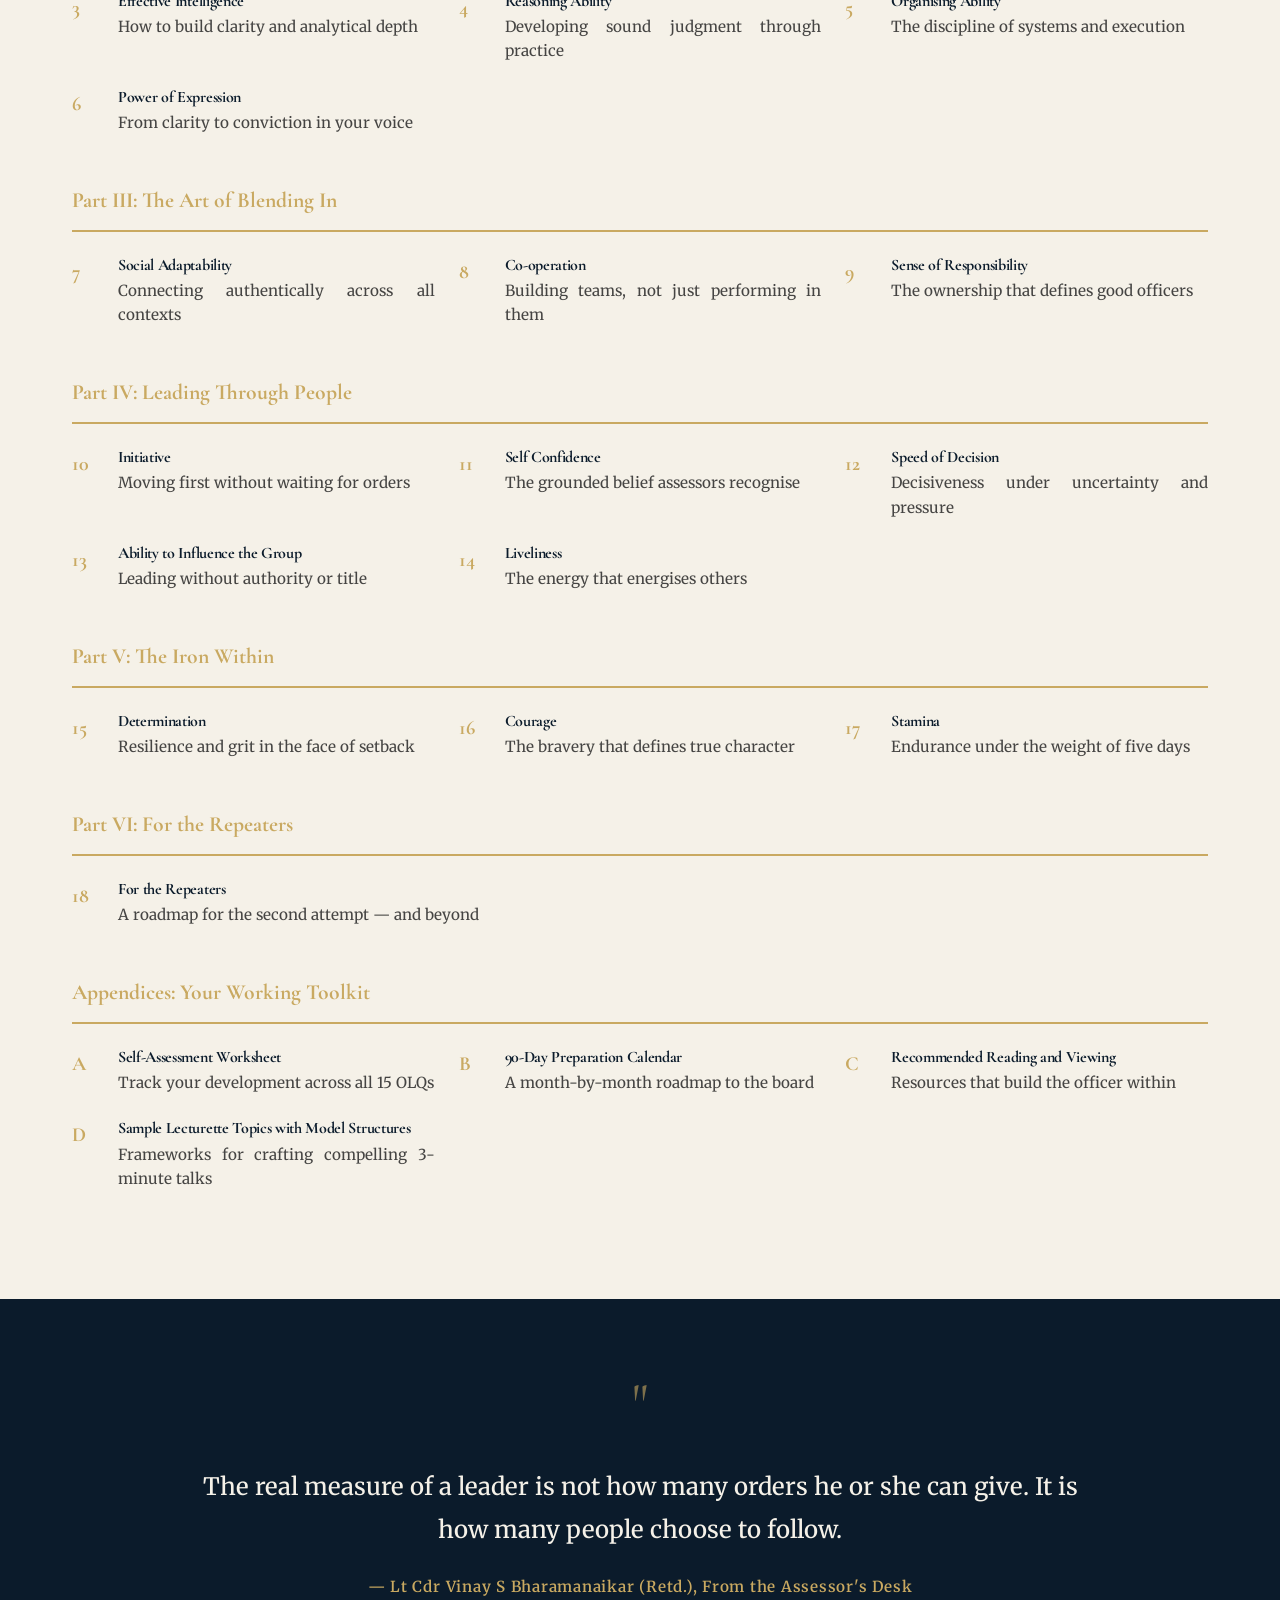
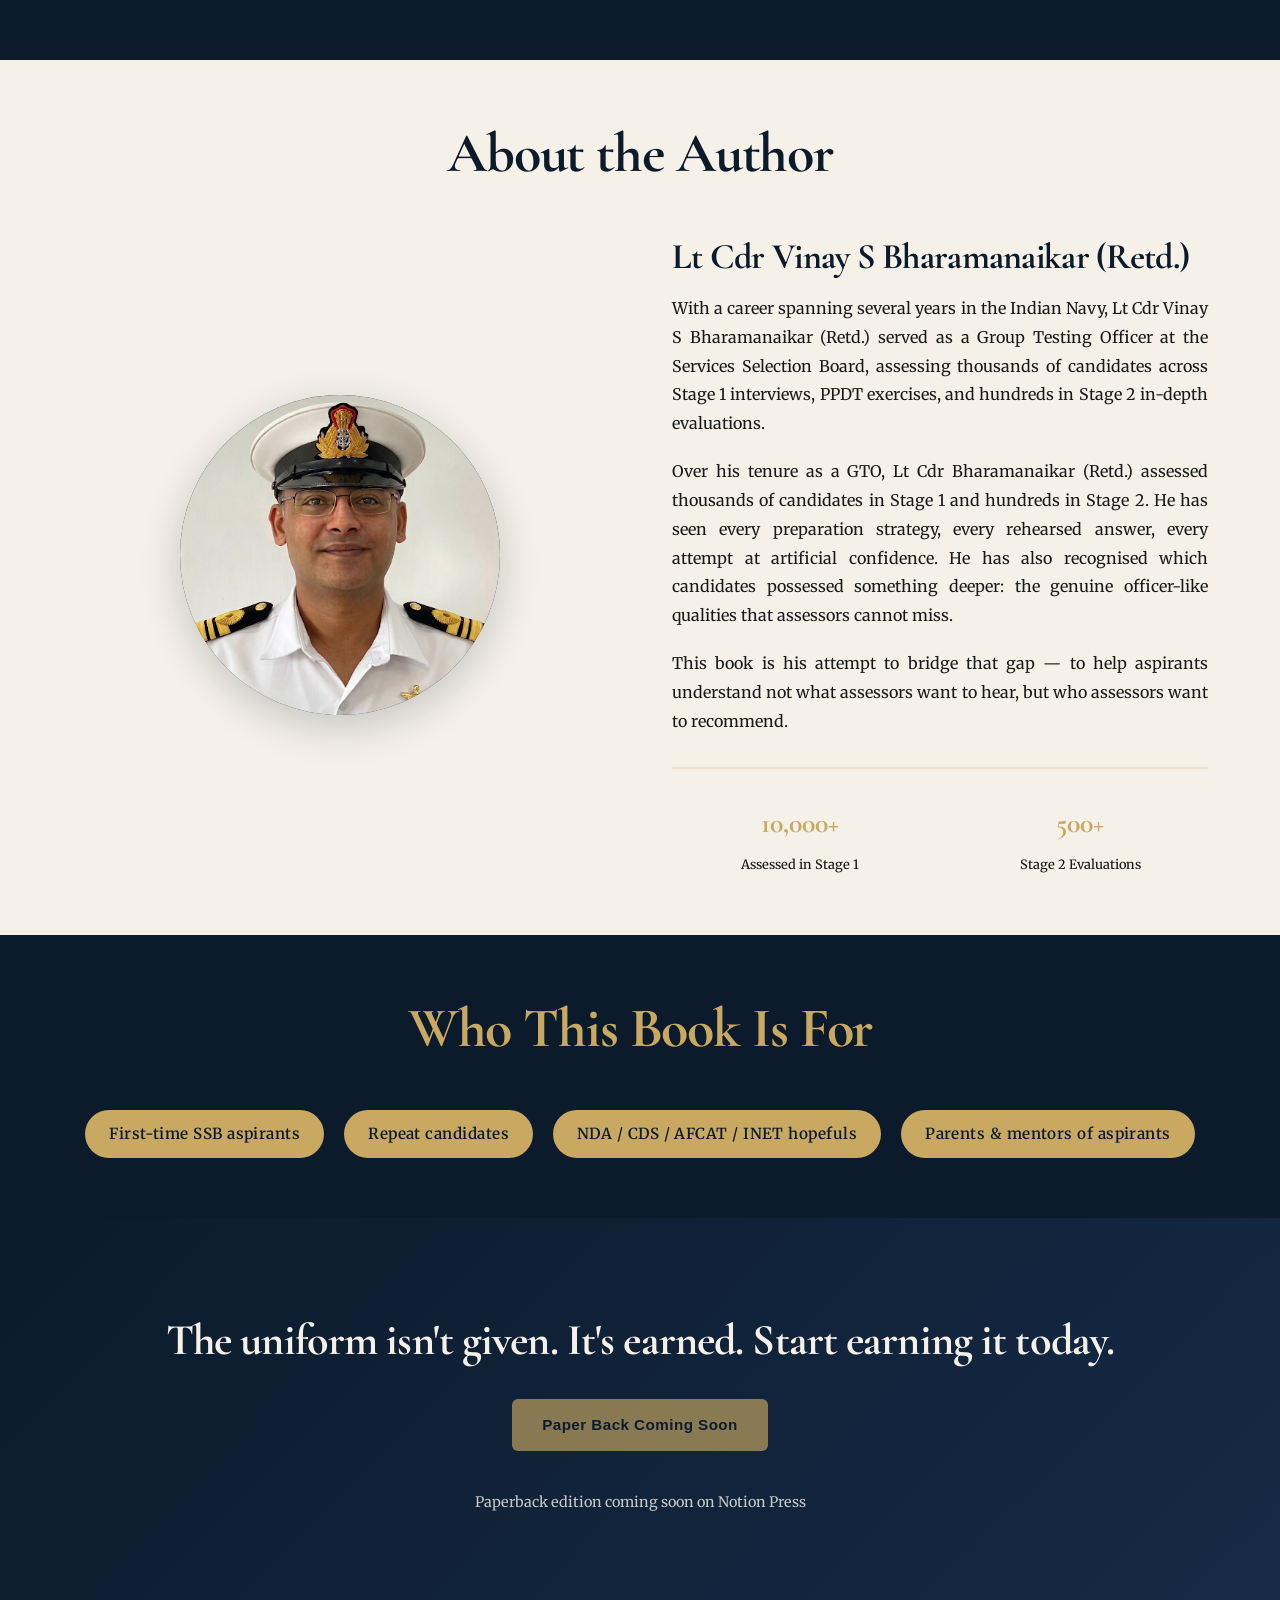
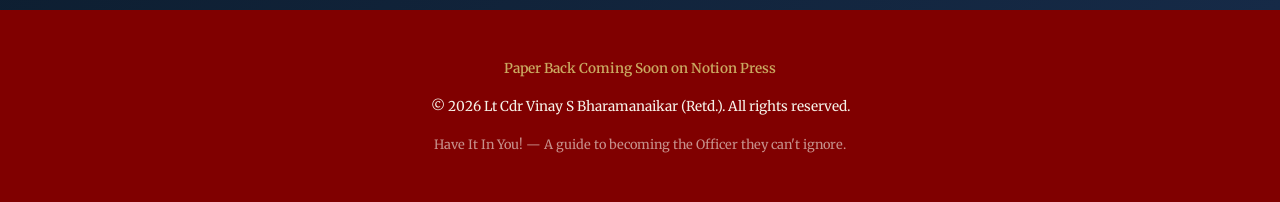
==== commit 813b7180: "hardcopy purchase links added" ====
--- a/index.html
+++ b/index.html
@@ -245,7 +245,7 @@
             min-height: auto;
             display: flex;
             align-items: flex-start;
-            padding: 30px 0;
+            padding: 15px 0;
         }
 
         .hero-container {
@@ -346,6 +346,38 @@
             height: auto;
             display: block;
             box-shadow: 0 4px 12px rgba(0, 0, 0, 0.1);
+        }
+
+        .book-cta-panel {
+            display: flex;
+            flex-direction: column;
+            gap: 5px; /* 5px gap between CTAs */
+            align-items: center;
+            width: 100%;
+        }
+
+        .book-cta-panel .btn {
+            width: 260px;
+            height: 44px;
+            padding: 0 16px;
+            display: inline-flex;
+            align-items: center;
+            justify-content: flex-start;
+            text-align: left;
+            font-size: 0.9rem;
+            white-space: nowrap;
+            overflow: hidden;
+            text-overflow: ellipsis;
+            background-color: #C9A961;
+            color: #0B1B2B;
+            border: 2px solid #C9A961;
+            border-radius: 6px;
+            box-sizing: border-box;
+        }
+
+        .book-cta-panel .btn:hover {
+            box-shadow: 0 12px 24px rgba(201, 169, 97, 0.25);
+            transform: translateY(-2px);
         }
 
         .book-cta-button {
@@ -1022,7 +1054,11 @@
                     <div class="book-mockup">
                         <img src="bookcover.jpg" alt="Have It In You! Book Cover" class="book-cover-image">
                     </div>
-                    <a href="https://www.amazon.in/HAVE-YOU-Prepare-SSB-right-ebook/dp/B0GX3CPTQN" class="book-cta-button" target="_blank">Buy ebook on Amazon</a>
+                    <div class="book-cta-panel">
+                        <a href="https://notionpress.com/in/read/have-it-in-you" class="btn btn-primary" target="_blank" rel="noopener noreferrer">Buy on Notion Press @INR349</a>
+                        <a href="https://www.amazon.in/dp/B0H4RD8T7M/" class="btn btn-secondary" target="_blank" rel="noopener noreferrer">Buy on Amazon @INR349</a>
+                        <a href="https://www.amazon.in/HAVE-YOU-Prepare-SSB-right-ebook/dp/B0GX3CPTQN" class="btn btn-secondary" target="_blank" rel="noopener noreferrer">Buy ebook @INR249</a>
+                    </div>
                 </div>
             </div>
         </div>
